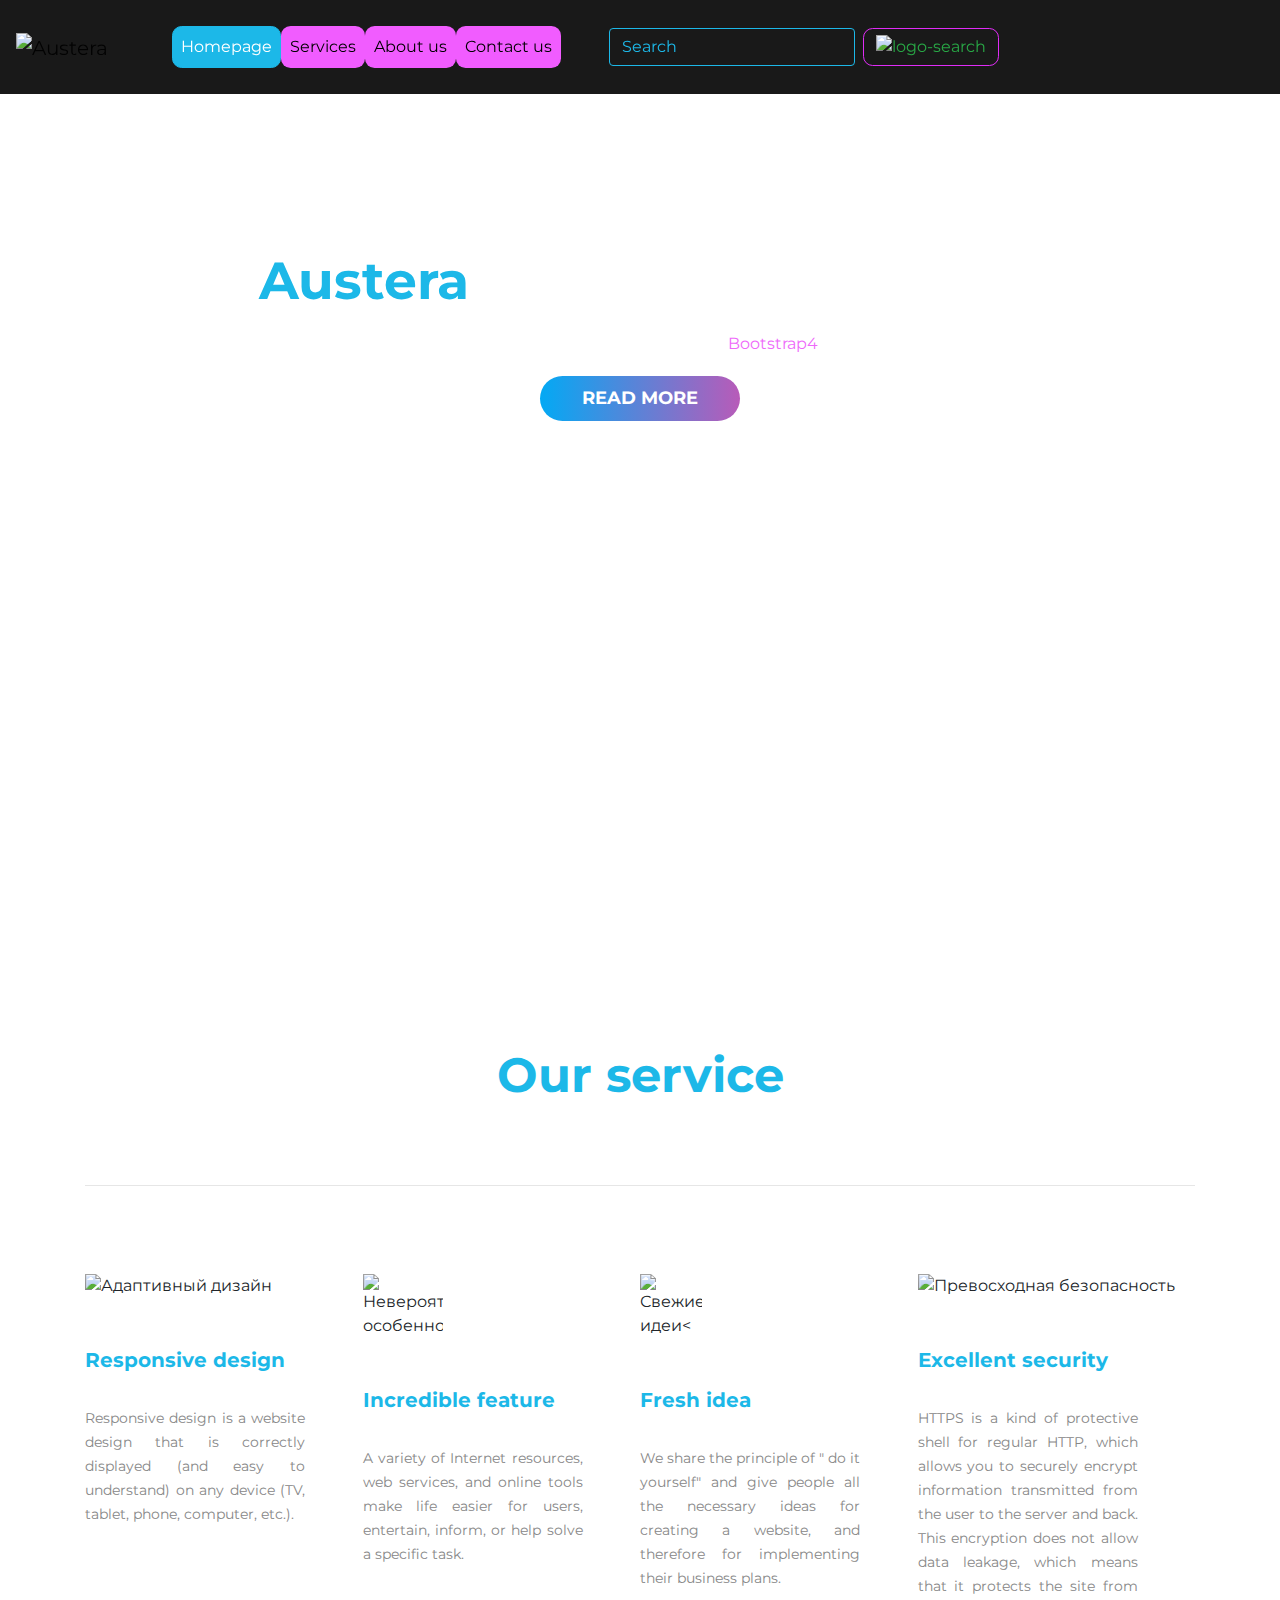
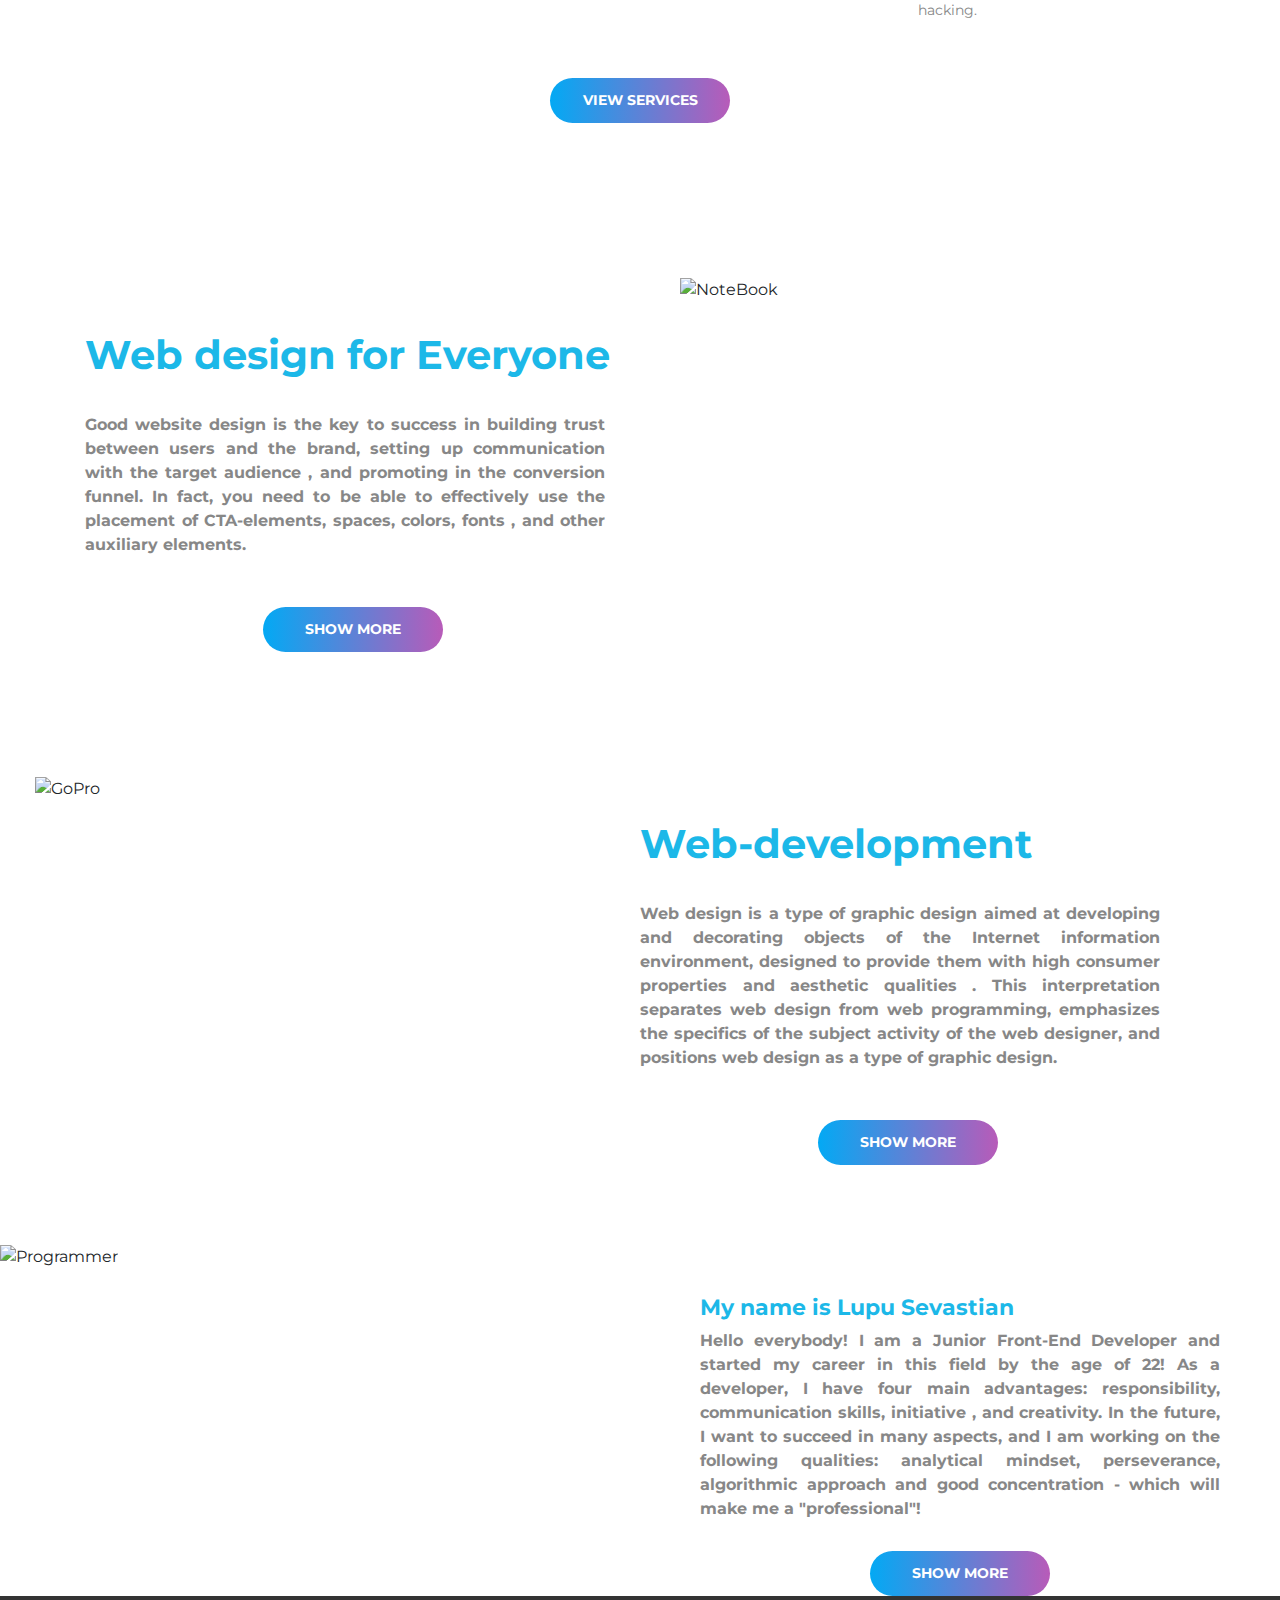
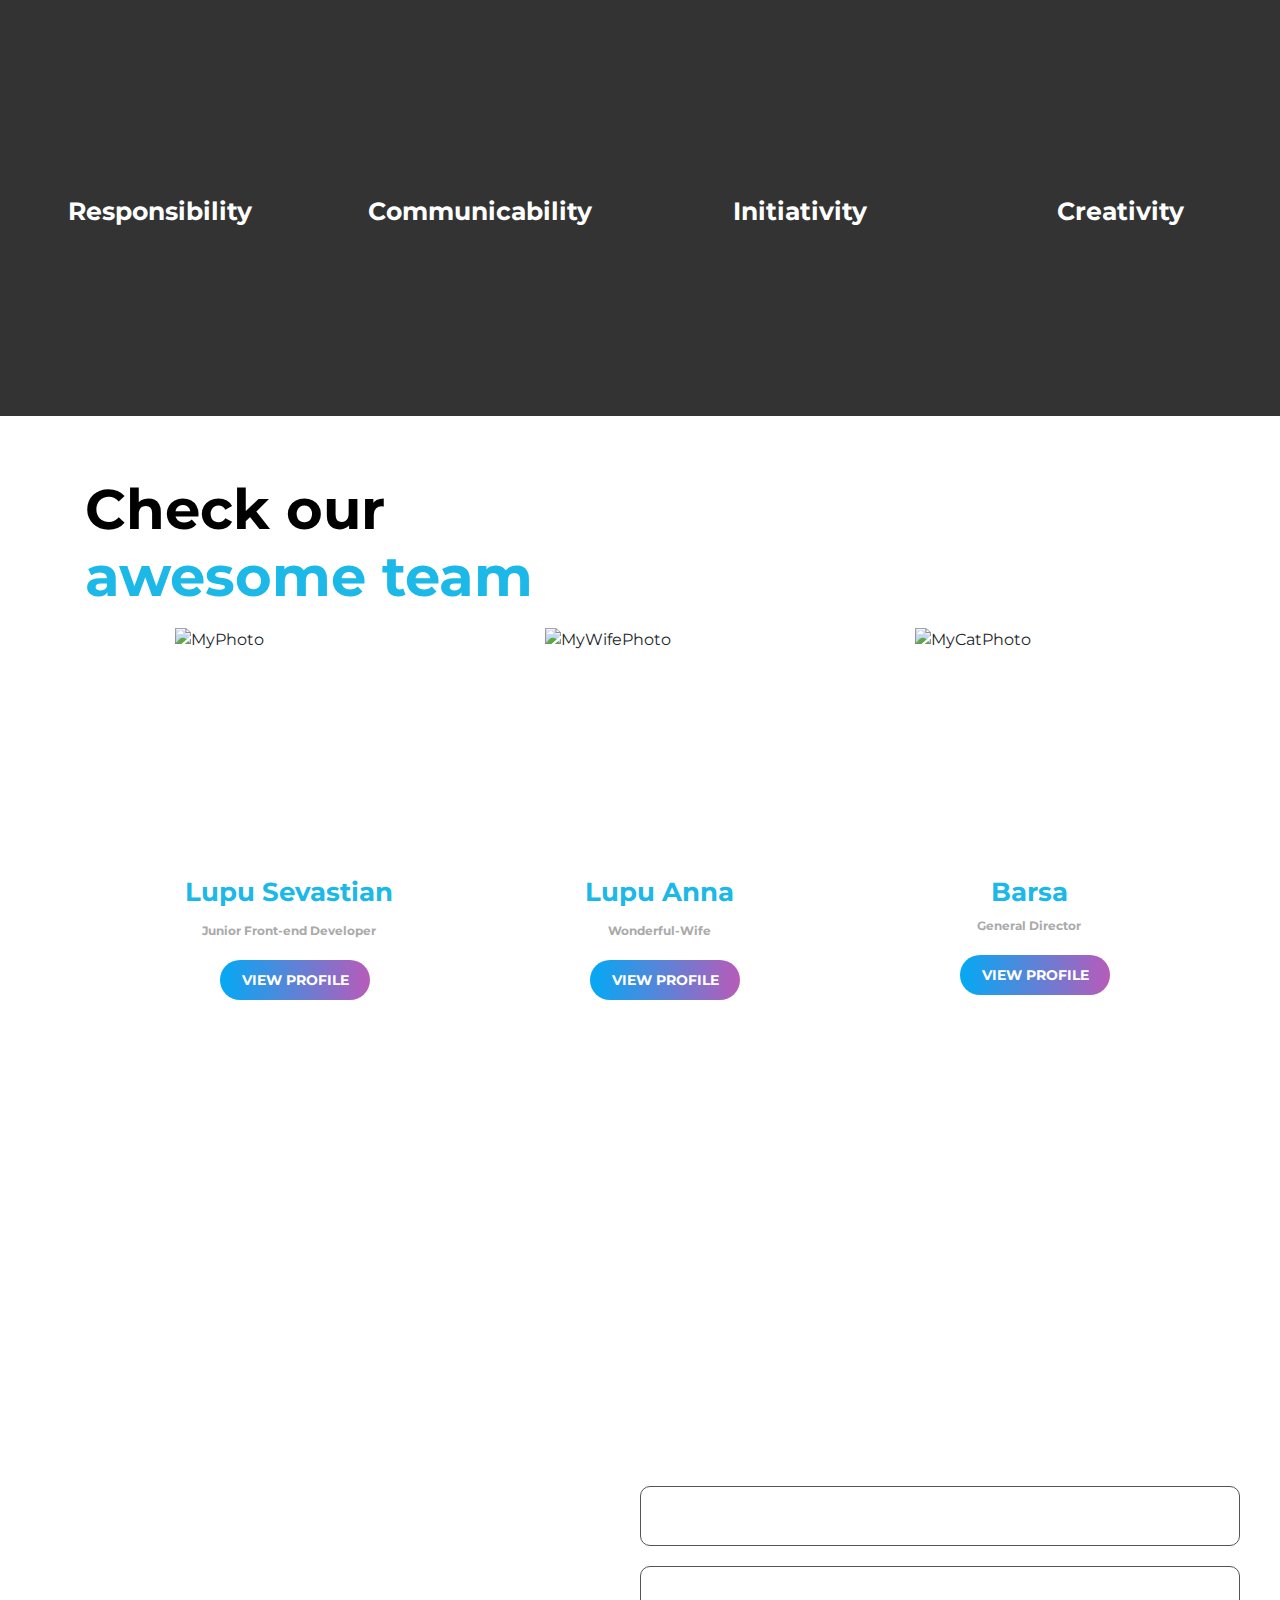
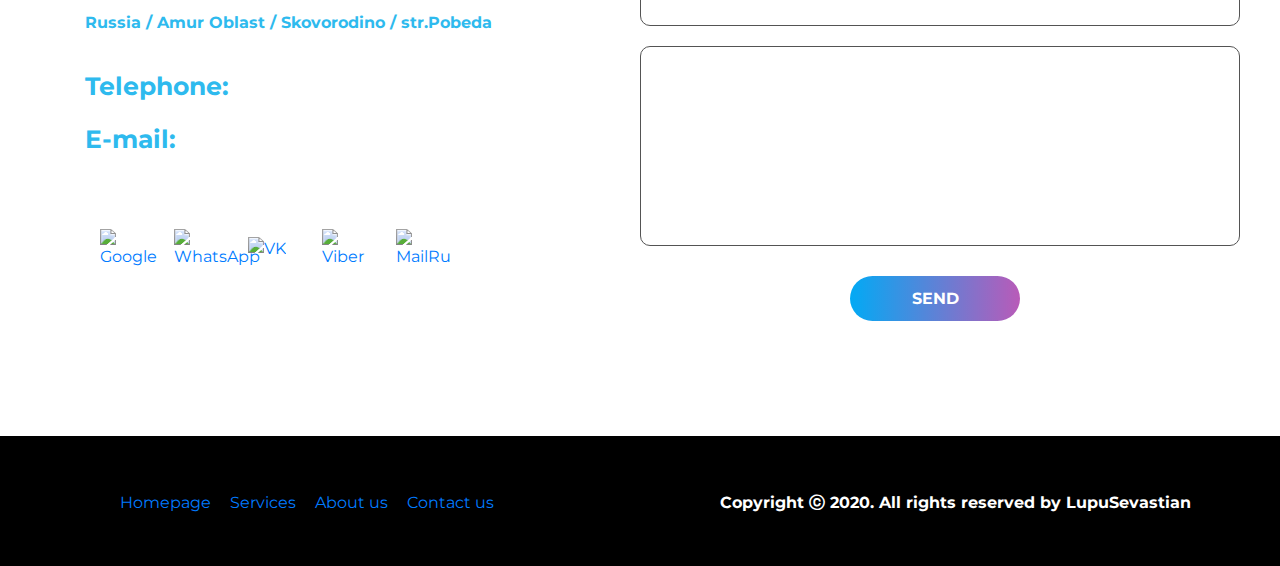
==== index.html @ 770214c8 "Fix a bag" ====
<!DOCTYPE html>
<html lang="en">

<head>
	<meta charset="utf-8">
	<meta name="viewport" content="width=device-width, initial-scale=1, shrink-to-fit=no">
	<meta http-equiv="x-ua-compatible" content="ie=edge">
	<link rel="stylesheet" href="https://maxcdn.bootstrapcdn.com/bootstrap/4.0.0/css/bootstrap.min.css" integrity="sha384-Gn5384xqQ1aoWXA+058RXPxPg6fy4IWvTNh0E263XmFcJlSAwiGgFAW/dAiS6JXm" crossorigin="anonymous">
	<link rel="stylesheet" type="text/css" href="CSS/style.css">
	<script src = "JS/austera.js"></script>
	<link href="https://fonts.googleapis.com/css?family=Montserrat&display=swap" rel="stylesheet">
	<title>austera.com</title>
</head>
								<!--******************************
								**************Header**************
								******************************-->
<body data-spy="scroll" data-target=".scroller">
	<div id="Home" class="container-fluid">
	<header class="header">
			<div class="row menu no-gutters">

				<nav class="navbar navbar-expand-lg navbar-light">
					<a class="navbar-brand" href="#">
						<img src="IMG/logo.png" alt="Austera" >
					</a>	
					<button class="navbar-toggler" type="button" data-toggle="collapse" data-target="#navbarSebi" aria-controls="navbarSebi" aria-expanded="false" aria-label="Toggle navigation">
						<span class="navbar-toggler-icon"></span>
					</button>
				
					<div class="collapse navbar-collapse" id="navbarSebi">
						<ul class="navbar-nav ml-lg-5 btn-group menu-1 scroller" role="group" aria-label="Basic example"">
								<li class="nav-item">
								<a class="nav-link btn btn-secondary active" href="#Home">Homepage</a>
								</li>
								<li class="nav-item">
								<a class="nav-link btn btn-secondary menu-a" href="#Service">Services</a>
								</li>
								<li class="nav-item">
								<a class="nav-link btn btn-secondary menu-a" href="#Me">About us</a>
								</li>
								<li class="nav-item">
								<a class="nav-link btn btn-secondary menu-a" href="#Contact">Contact us</a>	
								</li>
						</ul>
						<form class="form-inline my-2 my-lg-0 ml-lg-5">
						<input class="form-control mr-sm-2" type="search" placeholder="Search" aria-label="Search">
						<button class="btn btn-outline-success my-2 my-sm-0" type="submit"><img src="IMG/logo-search.png" alt="logo-search"></button>
						</form>
					</div>
				</nav>
			<!--<nav class="navbar navbar-expand-lg">
				<a class="navbar-brand" href="#">
				<img src="IMG/logo.png" alt="Austera" >
				</a>	
				<button class="navbar-toggler" type="button" data-toggle="collapse" data-target="#navbarTogglerDemo02" aria-controls="navbarTogglerDemo02" aria-expanded="false" aria-label="Toggle navigation">
				<span class="navbar-toggler-icon"></span>
				</button>

				<div class="d-flex justify-content-end" id="navbarNavAltMarkup">			  
					<div class="navbar-nav btn-group menu-1 scroller" role="group" aria-label="Basic example">
						<li class="nav-item">
						<a class="nav-link btn btn-secondary active" href="#Home">Homepage</a>
						</li>
						<li class="nav-item">
						<a class="nav-link btn btn-secondary menu-a" href="#Service">Services</a>
						</li>
						<li class="nav-item">
						<a class="nav-link btn btn-secondary menu-a" href="#Me">About us</a>
						</li>
						<li class="nav-item">
						<a class="nav-link btn btn-secondary menu-a" href="#Contact">Contact us</a>	
						</li>
					</div>			    
				

				<form class="form-inline my-2 my-lg-0">
					<input class="form-control mr-sm-2" type="search" placeholder="Search" aria-label="Search">
					<button class="btn btn-outline-success my-2 my-sm-0" type="submit"><img src="IMG/logo-search.png" alt="logo-search"></button>
				</form>
				</div>
			</nav> -->
			</div> 

		<div class="row menu2 no-gutters">
			<div class="col-lg-12 col-md-12">
				<h1><span>Austera</span> is my site template!</h1>
				<p>This is my first site created using <span>Bootstrap4</span></p> 
				<a href="https://getbootstrap.com/">Read more</a>
			</div>
		</div>
	</header>
	</div>
								<!--******************************
								**********Our service*************
								******************************-->
	<div id="Service"></div>
		<div class="container">
			<section class="our-service">
				<h2>Our service</h2>
				<div class=" row no-gutters menu3">

					<div class="col-lg-3 col-md-6 col-sm-6 col-xs-12">
						<img class="one-img" src="IMG/service-one.png" alt="Адаптивный дизайн">
						<h3>Responsive design</h3>
						<p>Responsive design is a website design that is correctly displayed (and easy to understand) on any device (TV, tablet, phone, computer, etc.).</p>
					</div>
					<div class="col-lg-3 col-md-6 col-sm-6 col-xs-12">
						<img class="two-img" src="IMG/service-three.png" alt="Невероятная особенность">
						<h3 class="two-h3">Incredible feature</h3>
						<p>A variety of Internet resources, web services, and online tools make life easier for users, entertain, inform, or help solve a specific task.</p>
					</div>
					<div class="col-lg-3 col-md-6 col-sm-6 col-xs-12">
						<img class="three-img" src="IMG/service-four.png" alt="Свежие идеи<">
						<h3 class="three-h3">Fresh idea</h3>
						<p>We share the principle of " do it yourself" and give people all the necessary ideas for creating a website, and therefore for implementing their business plans.</p>
					</div>
					<div class="col-lg-3 col-md-6 col-sm-6 col-xs-12">
						<img class="four-img" src="IMG/service-two.png" alt="Превосходная безопасность">
						<h3 class="four-h3">Excellent security</h3>
						<p>HTTPS is a kind of protective shell for regular HTTP, which allows you to securely encrypt information transmitted from the user to the server and back. This encryption does not allow data leakage, which means that it protects the site from hacking.</p>
					</div>
					<a class="buttone" href="https://www.front-end-developer.com/">View services</a>
				</div>
		<div class="p1">
			<div class=" row no-gutters menu4">
				<div class="col-lg-6 col-md-6 col-sm-12 col-xs-12">
					<h3>Web design for Everyone</h3>
					<p>Good website design is the key to success in building trust between users and the brand, setting up communication with the target audience , and promoting in the conversion funnel. In fact, you need to be able to effectively use the placement of CTA-elements, spaces, colors, fonts , and other auxiliary elements.</p>
					<a href="https://en.wikipedia.org/wiki/Web_design">Show more</a>
				</div>
				<div class="col-lg-6 col-md-6">
					<img src="IMG/note-book-2.png" alt="NoteBook">
				</div>
			</div>
			<div class="p2">
			<div class=" row no-gutters menu5">
				<div class="col-lg-6 col-md-6">
					<img class="go-pro" src="IMG/go-pro-2.png" alt="GoPro">
				</div>
				<div class="col-lg-6 col-md-6 col-sm-12 col-xs-12">
					<h3>Web-development</h3>
					<p>Web design is a type of graphic design aimed at developing and decorating objects of the Internet information environment, designed to provide them with high consumer properties and aesthetic qualities . This interpretation separates web design from web programming, emphasizes the specifics of the subject activity of the web designer, and positions web design as a type of graphic design.</p>
					<a href="https://www.bitdegree.org/tutorials/what-is-a-web-developer/">Show more</a>
				</div>
			</div>
		</div>
		</div>
			</section>
		</div>
								<!--******************************
								**********Lupu Sevastian**********
								******************************-->
	<section class="container-fluid me"><div id="Me"></div>
		<div class="row no-gutters program">
			<div class="col-lg-6 col-md-5 col-sm-12 col-xs-12">
				<img src="IMG/prog.jpg" alt="Programmer">
			</div>
			<div class="col-lg-6 col-md-7 col-sm-12 col-xs-12">
				<h3>My name is Lupu Sevastian</h3>
				<p>Hello everybody! I am a Junior Front-End Developer and started my career in this field by the age of 22! As a developer, I have four main advantages: responsibility, communication skills, initiative , and creativity. In the future, I want to succeed in many aspects, and I am working on the following qualities: analytical mindset, perseverance, algorithmic approach and good concentration - which will make me a "professional"!</p>
				<a href="https://www.coursera.org/user/9aa1f6f34311a5a75e94c3230940a8e8">Show more</a>
			</div>
		</div>
	</section>	
								<!--******************************
								******4 blocks with photos********
								******************************-->
	<section class="container-fluid">	
	<div class=" row no-gutters the-blocks">
		<div class="col-lg-3 col-md-6 one-block">
			<h4>Responsibility</h4>
		</div>
		<div class="col-lg-3 col-md-6  two-block">
			<h4>Communicability</h4>
		</div>
		<div class="col-lg-3 col-md-6  three-block">
			<h4>Initiativity</h4>
		</div>
		<div class="col-lg-3 col-md-6  four-block">
			<h4>Creativity</h4>
		</div>
	</div>	
	</section>
								<!--******************************
								**********Awesome team************
								******************************-->
	<section class="container my-team">
    <div class="row no-gutters">
		<h2 class="col-lg-12">Check our<span><br>awesome team</span></h2>
	</div>
	<div class="row no-gutters">
		<div class="col-lg-4 col-md-6 col-sm-6 teams">
			<img src="IMG/me.png" alt="MyPhoto">
			<div class="name">Lupu Sevastian</div>
			<span class="one-span">Junior Front-end Developer</span>
			<a class="one-a">View profile</a>
		</div>
		<div class="col-lg-4 col-md-6 col-sm-6 teams">
			<img src="IMG/my-wife.png" alt="MyWifePhoto" class="two-image">
			<div class="name2">Lupu Anna</div>			
			<span class="two-span">Wonderful-Wife</span>
			<a class="two-a">View profile</a>
		</div>
		<div class="col-lg-4 col-md-12 col-sm-12 teams">
			<img src="IMG/my-cat2.png" class="image3" alt="MyCatPhoto">
			<div class="name3">Barsa</div>
			<span class="three-span">General Director</span>
			<a class="three-a">View profile</a></div>
	</div>
	</section>
								<!--******************************
								************Contact us************
								******************************-->
	<section class="footer"><div id="Contact"></div>
		<div class="container">
		<div class="row no-gutters">
			<div class="col-lg-6 col-md-12 col-sm-12 col-xs-12">
				<div class="contact">Contact us</div>
<!--TRANSLATE--><h3>"神は光です"</h3><!--TRANSLATE-->
				<p class="street">Russia / Amur Oblast / Skovorodino / str.Pobeda</p>
				<p>Telephone: <span class="whites">+7 924 237 237 1</span></p>
				<p>E-mail: <span class="whites">sebi.26.03.97@mail.ru</span></p>
				<ul>

					<li><a href=""><img src="IMG/google.png" alt="Google" onclick="alert('My Gmail: sevastyan.fcb10@gmail.com'); return false;"></a></li>
					<li><a href=""><img src="IMG/whatsapp.png" alt="WhatsApp" onclick="alert('My WhatsApp: +79242372371'); return false;"></a></li>
					<li><a href=""><img src="IMG/vk.png" alt="VK" onclick="alert('My VKontakte: vk.com/id257265020'); return false;"></a></li>
					<li><a href=""><img src="IMG/viber.png" alt="Viber" onclick="alert('My Viber: +37360080914'); return false;"></a></li>
					<li><a href=""><img src="IMG/mail.png" alt="MailRu" onclick="alert('My MailRu: sebi.26.03.97@mail.ru'); return false;"></a></li>
					<!--JS 'alert' function after a click <img>-->

				</ul>
			</div>
			<div class="col-lg-6 col-md-12 col-sm-12 col-xs-12">
				<form action="/" method="POST">
					<input type="text" name="name" maxlength="20" placeholder="Your name" required>		
					<input type="email" name="email" maxlength="50" placeholder="Your e-mail" required pattern="[A-Z0-9._%+-]+@[A-Z0-9-]+.+.[A-Z]{2,4}/igm">

					<textarea  name="message" id="textarea" maxlength="300" 
					onclick='if(this.value=="Your message") this.value=""' 
					onblur='if(this.value=="") this.value="Your message"' rows="6" required>Your message</textarea>
					<!--JS 'onclick' function for <textarea>, text disappears after a click-->
					
					<button>Send</button>				

				</form>
			</div>
		</div>
		</div>
	</section>
	<footer class="container-fluid footer">
		<div class="row no-gutters">
			<div class="col-lg-6 col-md-6 d-none d-lg-block d-md-block">
				<ul>
					<li><a href="#Home">Homepage</a></li>
					<li><a href="#Service">Services</a></li>
					<li><a href="#Me">About us</a></li>
					<li><a href="#Contact">Contact us</a></li>
				</ul>
			</div>
			<div class="col-lg-6 col-md-6">
				<p>Copyright ⓒ 2020. All rights reserved by LupuSevastian</p>
			</div>
		</div>
	</footer>

<script>document.write('<script src="http://' + (location.host || '${1:localhost}').split(':')[0] + ':${2:35729}/livereload.js?snipver=1"></' + 'script>')</script>
<script src="https://code.jquery.com/jquery-3.2.1.slim.min.js" integrity="sha384-KJ3o2DKtIkvYIK3UENzmM7KCkRr/rE9/Qpg6aAZGJwFDMVNA/GpGFF93hXpG5KkN" crossorigin="anonymous"></script>
<script src="https://cdnjs.cloudflare.com/ajax/libs/popper.js/1.12.9/umd/popper.min.js" integrity="sha384-ApNbgh9B+Y1QKtv3Rn7W3mgPxhU9K/ScQsAP7hUibX39j7fakFPskvXusvfa0b4Q" crossorigin="anonymous"></script>
<script src="https://maxcdn.bootstrapcdn.com/bootstrap/4.0.0/js/bootstrap.min.js" integrity="sha384-JZR6Spejh4U02d8jOt6vLEHfe/JQGiRRSQQxSfFWpi1MquVdAyjUar5+76PVCmYl" crossorigin="anonymous"></script>
</body>

</html>
---- CSS/style.css ----
.container-fluid {
  padding-right: 0;
  padding-left: 0;
}

body {
  font-family: 'Montserrat', sans-serif;
  position: relative;
  margin: auto;
}

header {
  height: 967px;
  background-image: url(../IMG/image-bg.jpg);
  background-repeat: no-repeat;
  background-position: center center;
}

header div.menu {
  position: fixed;
  height: 94px;
  width: 100%;
  background: rgba(0, 0, 0, 0.9);
  z-index: 5;
}

.btn-secondary:not(:disabled):not(.disabled).active:focus, .btn-secondary:not(:disabled):not(.disabled):active:focus {
  -webkit-box-shadow: none;
          box-shadow: none;
}

.btn-secondary:not(:disabled):not(.disabled).active, .btn-secondary:not(:disabled):not(.disabled):active {
  color: #fff;
  background-color: #1cb8e8;
  border-color: #1cb8e8;
}

.btn.focus, .btn:focus {
  -webkit-box-shadow: none;
          box-shadow: none;
  outline: 0;
}

.btn-outline-success:not(:disabled):not(.disabled).active:focus, .btn-outline-success:not(:disabled):not(.disabled):active:focus,
.show > .btn-outline-success.dropdown-toggle:focus {
  -webkit-box-shadow: none;
          box-shadow: none;
}

.btn-outline-success:hover {
  color: transparent;
  background-color: transparent;
  border-color: transparent;
}

.navbar-light .navbar-nav .nav-link:focus, .navbar-light .navbar-nav .nav-link:hover {
  background-color: #F15CFF;
  outline: 0;
}

.navbar-light .navbar-nav .nav-link {
  color: #000000;
}

.btn {
  border-radius: .60rem;
}

.btn-secondary {
  background-color: #F15CFF;
  border-color: transparent;
}

header div.menu-1 a:hover {
  color: #fff;
  text-decoration: underline;
  background-color: #1cb8e8;
  border-color: #1cb8e8;
}

.form-inline .form-control {
  background-color: transparent;
}

input.form-control::-webkit-input-placeholder {
  color: #1cb8e8;
}

input.form-control:-ms-input-placeholder {
  color: #1cb8e8;
}

input.form-control::-ms-input-placeholder {
  color: #1cb8e8;
}

input.form-control::placeholder {
  color: #1cb8e8;
}

input.form-control {
  color: #fff;
}

.form-control {
  border: 1px solid #1cb8e8;
  -webkit-transition: 1s;
  transition: 1s;
}

.form-control:focus {
  color: #fff;
  border-color: transparent;
  -webkit-box-shadow: none;
          box-shadow: none;
  border: 1px solid #e02cf6;
}

header div.menu button {
  border: 1px solid #e02cf6;
  -webkit-transition: 1s;
  transition: 1s;
}

header div.menu button:hover {
  border: 1px solid #1cb8e8;
}

header div.menu2 h1 {
  font-size: 52px;
  font-weight: bold;
  margin-top: 250px;
  margin-bottom: 10px;
  text-align: center;
  color: #fff;
}

div.menu2 h1 span {
  color: #1cb8e8;
}

header div.menu2 p {
  font-size: 16px;
  margin-top: 20px;
  margin-bottom: 20px;
  text-align: center;
  color: #fff;
}

div.menu2 a {
  font-size: 18px;
  font-weight: bold;
  line-height: 45px;
  z-index: 1;
  display: block;
  -webkit-box-sizing: border-box;
          box-sizing: border-box;
  width: 200px;
  height: 45px;
  margin: 10px auto;
  text-align: center;
  text-decoration: none;
  text-transform: uppercase;
  color: #fff;
  border-radius: 24px;
  outline: none;
  background: -webkit-gradient(linear, left top, right top, from(#03a9f4), color-stop(#f441a5), color-stop(#ffeb3b), to(#03a9f4));
  background: linear-gradient(90deg, #03a9f4, #f441a5, #ffeb3b, #03a9f4);
  background-size: 400%;
}

div.menu2 a:hover {
  -webkit-animation: animate 8s linear infinite;
          animation: animate 8s linear infinite;
}

@-webkit-keyframes animate {
  0% {
    background-position: 0;
  }
  100% {
    background-position: 400%;
  }
}

@keyframes animate {
  0% {
    background-position: 0;
  }
  100% {
    background-position: 400%;
  }
}

div p span {
  color: #ee69fa !important;
}

/******************************
**********Our service**********
******************************/
section.our-service h2 {
  font-size: 48px;
  font-weight: bold;
  margin-top: 80px;
  padding-bottom: 80px;
  text-align: center;
  color: #1cb8e8;
  border-bottom: 1px solid #e6e6e6;
}

section div.menu3 {
  padding-top: 80px;
}

div.menu3 img {
  display: block;
  margin-bottom: 50px;
}

div.menu3 img.two-img {
  width: 80px;
}

div.menu3 img.three-img {
  width: 62px;
}

div.menu3 h3 {
  font-size: 20px;
  font-weight: bold;
  margin-bottom: 34px;
  color: #1cb8e8;
}

div.menu3 p {
  font-size: 14px;
  line-height: 24px;
  max-width: 220px;
  text-align: justify;
  color: #878787;
}

div.menu3 a.buttone {
  font-size: 14px;
  font-weight: bold;
  line-height: 45px;
  display: block;
  -webkit-box-sizing: border-box;
          box-sizing: border-box;
  width: 180px;
  height: 45px;
  margin: 40px auto;
  text-align: center;
  text-decoration: none;
  text-transform: uppercase;
  color: #fff;
  border-radius: 24px;
  outline: none;
  background: -webkit-gradient(linear, left top, right top, from(#03a9f4), color-stop(#f441a5), color-stop(#ffeb3b), to(#03a9f4));
  background: linear-gradient(90deg, #03a9f4, #f441a5, #ffeb3b, #03a9f4);
  background-size: 400%;
}

div.menu3 a.buttone:hover {
  -webkit-animation: animate 8s linear infinite;
          animation: animate 8s linear infinite;
}

div.p1 {
  background-image: url(../IMG/back-3.jpg);
  background-repeat: no-repeat;
  background-position: -185% -20%;
}

div.p2 {
  background-image: url(../IMG/back-4.jpg);
  background-repeat: no-repeat;
  background-position: 385% -10%;
}

div.menu4 h3,
div.menu5 h3 {
  font-size: 40px;
  font-weight: bold;
  margin-top: 168px;
  padding-bottom: 26px;
  color: #1cb8e8;
}

div.menu4 p,
div.menu5 p {
  font-size: 16px;
  font-weight: bold;
  line-height: 24px;
  max-width: 520px;
  text-align: justify;
  color: #878787;
}

div.menu4 a {
  font-size: 14px;
  font-weight: bold;
  line-height: 45px;
  display: block;
  -webkit-box-sizing: border-box;
          box-sizing: border-box;
  width: 180px;
  height: 45px;
  margin-top: 50px;
  margin-left: 32%;
  text-align: center;
  text-decoration: none;
  text-transform: uppercase;
  color: #fff;
  border-radius: 24px;
  outline: none;
  background: -webkit-gradient(linear, left top, right top, from(#03a9f4), color-stop(#f441a5), color-stop(#ffeb3b), to(#03a9f4));
  background: linear-gradient(90deg, #03a9f4, #f441a5, #ffeb3b, #03a9f4);
  background-size: 400%;
}

div.menu4 a:hover {
  -webkit-animation: animate 8s linear infinite;
          animation: animate 8s linear infinite;
}

div.menu4 img {
  margin-top: 115px;
  padding-left: 40px;
}

div.menu5 img {
  margin-top: 125px;
  margin-left: -50px;
}

div.menu5 a {
  font-size: 14px;
  font-weight: bold;
  line-height: 45px;
  display: block;
  -webkit-box-sizing: border-box;
          box-sizing: border-box;
  width: 180px;
  height: 45px;
  margin-top: 50px;
  margin-bottom: 80px;
  margin-left: 32%;
  text-align: center;
  text-decoration: none;
  text-transform: uppercase;
  color: #fff;
  border-radius: 24px;
  outline: none;
  background: -webkit-gradient(linear, left top, right top, from(#03a9f4), color-stop(#f441a5), color-stop(#ffeb3b), to(#03a9f4));
  background: linear-gradient(90deg, #03a9f4, #f441a5, #ffeb3b, #03a9f4);
  background-size: 400%;
}

div.menu5 a:hover {
  -webkit-animation: animate 8s linear infinite;
          animation: animate 8s linear infinite;
}

/******************************
********Lupu Sevastian********
******************************/
section div.program img {
  max-width: 100%;
  vertical-align: bottom;
}

div.program h3 {
  font-size: 22px;
  font-weight: bold;
  margin-top: 50px;
  margin-left: 60px;
  color: #1cb8e8;
}

div.program p {
  font-size: 16px;
  font-weight: bold;
  line-height: 24px;
  max-width: 520px;
  margin-left: 60px;
  text-align: justify;
  color: #878787;
}

div.program a {
  font-size: 14px;
  font-weight: bold;
  line-height: 45px;
  display: block;
  -webkit-box-sizing: border-box;
          box-sizing: border-box;
  width: 180px;
  height: 45px;
  margin-top: 30px;
  margin-left: 36%;
  text-align: center;
  text-decoration: none;
  text-transform: uppercase;
  color: #fff;
  border-radius: 24px;
  outline: none;
  background: -webkit-gradient(linear, left top, right top, from(#03a9f4), color-stop(#f441a5), color-stop(#ffeb3b), to(#03a9f4));
  background: linear-gradient(90deg, #03a9f4, #f441a5, #ffeb3b, #03a9f4);
  background-size: 400%;
}

div.program a:hover {
  -webkit-animation: animate 8s linear infinite;
          animation: animate 8s linear infinite;
}

/******************************
*****4 blocks with photos******
******************************/
div.one-block {
  max-height: 420px;
  background-image: url(../IMG/one-block.png);
  background-repeat: no-repeat;
  background-position: center center;
}

div.two-block {
  min-height: 420px;
  background-image: url(../IMG/two-block.png);
  background-repeat: no-repeat;
  background-position: center center;
}

div.three-block {
  min-height: 420px;
  background-image: url(../IMG/three-block.png);
  background-repeat: no-repeat;
  background-position: center center;
}

div.four-block {
  min-height: 420px;
  background-image: url(../IMG/four-block.png);
  background-repeat: no-repeat;
  background-position: center center;
}

div h4 {
  font-size: 25px;
  font-weight: bold;
  width: 100%;
  height: 100%;
  margin: 0;
  padding-top: 200px;
  text-align: center;
  color: #fff;
  background: rgba(0, 0, 0, 0.8);
}

div h4:hover {
  font-size: 25px;
  font-weight: bold;
  width: 100%;
  height: 100%;
  margin: 0;
  padding-top: 200px;
  text-align: center;
  color: #fff;
  background: rgba(0, 0, 0, 0.3);
}

/******************************
*********Awesome team**********
******************************/
section.my-team {
  height: 900px;
  background-image: url(../IMG/back-6.jpg);
  background-repeat: no-repeat;
  background-position: 0 100%;
  background-size: 105%;
}

section.my-team h2 {
  font-size: 56px;
  font-weight: bold;
  margin-top: 60px;
  color: #000;
}

section.my-team h2 span {
  color: #1cb8e8;
}

section.my-team div.teams img {
  display: block;
  width: 235px;
  height: 235px;
  margin-top: 10px;
  margin-left: 90px;
}

section.my-team div.name {
  font-size: 26px;
  font-weight: bold;
  margin-top: 10px;
  margin-left: 9vw;
  text-align: center;
  color: #1cb8e8;
}

section.my-team div.name2 {
  font-size: 26px;
  font-weight: bold;
  margin-top: 10px;
  margin-left: 10vw;
  text-align: center;
  color: #1cb8e8;
}

section.my-team div.name3 {
  font-size: 26px;
  font-weight: bold;
  margin-top: 10px;
  margin-left: 10vw;
  text-align: center;
  color: #1cb8e8;
}

section.my-team div.teams span.one-span {
  font-size: 12px;
  font-weight: bold;
  display: block;
  margin-top: 10px;
  margin-left: 10vw;
  text-align: center;
  color: #aaa;
}

section.my-team div.teams span.two-span {
  font-size: 12px;
  font-weight: bold;
  display: block;
  margin-top: 10px;
  margin-left: 10vw;
  text-align: center;
  color: #aaa;
}

section.my-team div.teams span.three-span {
  font-size: 12px;
  font-weight: bold;
  display: block;
  margin-top: 5px;
  margin-left: 10vw;
  text-align: center;
  color: #aaa;
}

section.my-team div.teams a {
  font-size: 14px;
  font-weight: bold;
  line-height: 40px;
  display: block;
  -webkit-box-sizing: border-box;
          box-sizing: border-box;
  width: 150px;
  height: 40px;
  margin-top: 20px;
  margin-left: 135px;
  text-align: center;
  text-decoration: none;
  text-transform: uppercase;
  color: #fff;
  border-radius: 24px;
  outline: none;
  background: -webkit-gradient(linear, left top, right top, from(#03a9f4), color-stop(#f441a5), color-stop(#ffeb3b), to(#03a9f4));
  background: linear-gradient(90deg, #03a9f4, #f441a5, #ffeb3b, #03a9f4);
  background-size: 400%;
}

section.my-team div.teams a:hover {
  color: #fff;
  -webkit-animation: animate 8s linear infinite;
          animation: animate 8s linear infinite;
}

/******************************
******Contact us********
******************************/
section.footer {
  height: 720px;
  background-image: url(../IMG/footer.png);
  background-repeat: no-repeat;
  background-position: center center;
}

section.footer div.contact {
  font-size: 50px;
  font-weight: bold;
  margin-top: 150px;
  color: #fff;
}

section.footer h3 {
  display: none;
}

section.footer p.street {
  font-size: 16px;
  margin-top: 70px;
  margin-bottom: 33px;
  color: #2ebaee;
}

section.footer p {
  font-size: 25px;
  font-weight: bold;
  color: #2ebaee;
}

section.footer p span.whites {
  color: #fff !important;
}

section.footer ul {
  margin-top: 70px;
  margin-left: 15px;
  padding: 0;
  list-style: none;
}

section.footer ul li {
  display: inline-block;
  width: 55px;
  height: 55px;
  margin-right: 15px;
}

section.footer input[type='text'],
section.footer input[type='email'] {
  font-size: 17px;
  display: block;
  width: 600px;
  height: 60px;
  margin-bottom: 20px;
  padding: 25px;
  color: #fff !important;
  border: 1px solid #545454;
  border-radius: 10px;
  outline: none;
  background: none;
}

/*color and visibility of text in the input tag*/
input::-webkit-input-placeholder {
  opacity: 1;
  color: #fff;
}

input::-moz-placeholder {
  opacity: 1;
  color: #fff;
}

input:-moz-placeholder {
  opacity: 1;
  color: #fff;
}

input:-ms-input-placeholder {
  opacity: 1;
  color: #fff;
}

/*visibility of text in placeholder after clicking on it*/
input:focus::-webkit-input-placeholder {
  opacity: 0;
}

input:focus::-moz-placeholder {
  opacity: 0;
}

input:focus:-moz-placeholder {
  opacity: 0;
}

input:focus:-ms-input-placeholder {
  opacity: 0;
}

section.footer input[type='text'] {
  margin-top: 170px;
}

section.footer textarea {
  font-size: 17px;
  display: block;
  width: 600px;
  height: 200px;
  padding: 25px;
  resize: none;
  color: #fff !important;
  border: 1px solid #545454;
  border-radius: 10px;
  outline: none;
  background: none;
}

section.footer button {
  font-size: 16px;
  font-weight: bold;
  line-height: 35px;
  display: block;
  -webkit-box-sizing: border-box;
          box-sizing: border-box;
  width: 170px;
  height: 45px;
  margin-top: 30px;
  margin-left: 210px;
  text-align: center;
  text-decoration: none;
  text-transform: uppercase;
  color: #fff;
  border: 1px solid transparent;
  border-radius: 24px;
  outline: none;
  background: -webkit-gradient(linear, left top, right top, from(#03a9f4), color-stop(#f441a5), color-stop(#ffeb3b), to(#03a9f4));
  background: linear-gradient(90deg, #03a9f4, #f441a5, #ffeb3b, #03a9f4);
  background-size: 400%;
}

section.footer button:hover {
  -webkit-animation: animate 8s linear infinite;
          animation: animate 8s linear infinite;
}

/******************************
************footer*************
******************************/
footer {
  height: 130px;
  background-color: #000;
}

footer ul {
  margin-top: 55px;
  margin-left: 80px;
  list-style-type: none;
}

footer ul li {
  font-size: 16px;
  display: inline-block;
  padding-right: 15px;
  color: #fff;
}

footer div p {
  font-size: 16px;
  font-weight: bold;
  margin-top: 55px;
  margin-left: 80px;
  color: #fff;
}

/******************************
*******Adaptive Media VP******
******************************/
/*(phones less than 320px)*/
@media (max-width: 319.98px) {
  body {
    overflow-x: hidden;
  }
  header div.menu {
    background: transparent;
  }
  header div.menu a img {
    max-width: 35vw;
    padding-top: 30px;
    padding-left: 5%;
  }
  header {
    height: 400px;
    text-align: left;
  }
  header div.menu2 h1 {
    font-size: .5em;
    margin-top: 30px;
  }
  header div.menu2 p {
    font-size: .5em;
  }
  div.menu2 a {
    font-size: .6em;
    width: 90px;
  }
  section.our-service h2 {
    font-size: 8vw;
    margin-top: 40px;
    padding-bottom: 40px;
  }
  section div.menu3 {
    padding-top: 40px;
    padding-left: 5px;
  }
  div.menu3 img {
    width: 30%;
    margin: 0 auto;
  }
  div.menu3 img.two-img {
    width: 40%;
  }
  div.menu3 img.three-img {
    width: 40%;
  }
  div.menu3 h3 {
    font-size: 7.5vw;
    margin-bottom: 30px;
    text-align: center;
  }
  div.menu3 p {
    max-width: 65vw;
    margin: 0 auto;
    padding-bottom: 40px;
  }
  div.menu4 h3,
  div.menu5 h3 {
    font-size: 6vw;
    margin-top: 80px;
    padding-bottom: 20px;
    text-align: center;
  }
  div.menu4 p,
  div.menu5 p {
    max-width: 70vw;
    margin: 0 auto;
    padding-bottom: 20px;
  }
  div.menu4 img {
    display: none;
  }
  div.menu5 img {
    display: none;
  }
  div.back-two {
    background-image: none;
  }
  section div.program img {
    max-width: 100%;
    padding-top: 50px;
  }
  div.menu3 a.buttone {
    font-size: .6em;
    width: 105px;
    margin: 0 auto;
  }
  div.menu4 a {
    font-size: .7em;
    width: 105px;
    margin: 0 auto;
  }
  div.menu5 a {
    font-size: .7em;
    width: 105px;
    margin: 0 auto;
  }
  div.program h3 {
    font-size: 1.2em;
    margin-top: 35px;
    margin-left: 5%;
  }
  div.program p {
    font-size: .9em;
    max-width: 86vw;
    margin-left: 5%;
  }
  div.program a {
    font-size: .7em;
    width: 105px;
    margin: 0 auto;
  }
  div.the-blocks {
    display: none;
  }
  section.my-team {
    height: 175vh;
    background-image: none;
  }
  section.my-team h2 {
    font-size: 8vw;
  }
  section.my-team div.teams img {
    width: 65vw;
    height: auto;
    margin: 10px auto;
  }
  section.my-team div.name {
    font-size: 10vw;
    margin: 2px auto;
  }
  section.my-team div.teams span.one-span {
    font-size: 5vw;
    margin: 1px auto;
    text-align: center;
  }
  section.my-team div.teams a {
    font-size: .7em;
    width: 115px;
    margin: 10px auto;
  }
  section.my-team div.name2 {
    font-size: 10vw;
    margin: 2px auto;
  }
  section.my-team div.teams span.two-span {
    width: 115px;
    margin: 10px auto;
  }
  section.my-team div.name3 {
    font-size: 10vw;
    margin: 2px auto;
  }
  section.my-team div.teams span.three-span {
    width: 115px;
    margin: 10px auto;
  }
  section.footer {
    height: 100%;
  }
  footer {
    height: 0;
  }
  section.footer div.contact {
    font-size: 9vw;
    margin-top: 50px;
    margin-left: 15%;
  }
  section.footer p.street {
    font-size: 7vw;
    margin-top: 40px;
    margin-bottom: 33px;
    margin-left: 15%;
  }
  section.footer p {
    font-size: 6vw;
    margin-left: 15%;
  }
  section.footer ul {
    margin-top: 40px;
    margin-left: 25%;
  }
  section.footer input[type='text'],
  section.footer input[type='email'] {
    width: 65%;
    height: 10%;
    margin-left: 17%;
    padding: 5%;
    border: 1px solid #1cb8e8;
  }
  section.footer input[type='text'] {
    margin-top: 30px;
  }
  section.footer textarea {
    width: 65%;
    height: 40%;
    margin-left: 17%;
    padding: 5% 10% 20% 5%;
    border: 1px solid #1cb8e8;
  }
  section.footer button {
    width: 110px;
    margin: 25px auto;
  }
  footer div p {
    display: none;
  }
}

/*Very small devices (portrait phones, less than 576px)*/
@media (min-width: 319.98px) and (max-width: 575.98px) {
  header div.menu {
    background: transparent;
  }
  header div.menu a img {
    max-width: 35vw;
    padding-top: 30px;
    padding-left: 5%;
  }
  header div.menu input {
    display: none;
  }
  header {
    width: 100%;
    height: 400px;
    text-align: left;
  }
  header div.menu2 h1 {
    font-size: 1em;
    margin-top: 30px;
  }
  header div.menu2 p {
    font-size: .8em;
  }
  div.menu2 a {
    font-size: .8em;
    width: 115px;
  }
  section.our-service h2 {
    font-size: 8vw;
    margin-top: 40px;
    padding-bottom: 40px;
  }
  div.menu3 img {
    margin: 0 auto;
  }
  div.menu3 h3 {
    font-size: 5.5vw;
    margin-bottom: 30px;
    text-align: center;
  }
  div.menu3 p {
    max-width: 100%;
    padding-bottom: 40px;
  }
  div.menu4 h3,
  div.menu5 h3 {
    font-size: 8vw;
    margin-top: 80px;
    padding-top: 40px;
    padding-bottom: 20px;
    text-align: center;
    border-top: 1px solid #e6e6e6;
  }
  div.menu4 p,
  div.menu5 p {
    max-width: 100%;
  }
  div.menu4 img {
    display: none;
  }
  div.menu5 img {
    display: none;
  }
  div.back-two {
    background-image: none;
  }
  section div.program img {
    max-width: 100%;
  }
  div.menu3 a.buttone {
    width: 135px;
    margin: 10px auto;
  }
  div.menu3 a.buttone:hover {
    width: 135px;
    margin: 10px auto;
  }
  div.menu4 a {
    width: 130px;
    margin: 10px auto;
  }
  div.menu4 a:hover {
    width: 130px;
    margin: 10px auto;
  }
  div.menu5 a {
    width: 130px;
    margin: 20px auto 70px auto;
  }
  div.menu5 a:hover {
    width: 130px;
    margin: 20px auto 70px auto;
  }
  div.program h3 {
    font-size: 1.2em;
    margin: 25px auto;
    text-align: center;
  }
  div.program p {
    font-size: .9em;
    max-width: 90%;
    margin: 0 auto;
  }
  div.program a {
    width: 125px;
    margin: 20px auto 30px auto;
  }
  div.program a:hover {
    width: 125px;
    margin: 20px auto 30px auto;
  }
  div.the-blocks {
    display: none;
  }
  section.my-team {
    height: 100%;
    background-image: none;
  }
  section.my-team h2 {
    font-size: 2.5em;
    margin-top: 40px;
    margin-bottom: 15px;
    padding-top: 30px;
    border-top: 1px solid #e6e6e6;
  }
  section.my-team div.teams img {
    width: 175px;
    height: 175px;
    margin: 10px auto;
  }
  section.my-team div.name {
    margin-top: -10px;
    margin-left: 0vw;
  }
  section.my-team div.teams span.one-span {
    margin-top: 5px;
    margin-bottom: 15px;
    margin-left: 0vw;
  }
  section.my-team div.teams a.one-a {
    width: 130px;
    margin: 10px auto;
  }
  section.my-team div.name2 {
    margin-top: -10px;
    margin-left: 0vw;
  }
  section.my-team div.teams span.two-span {
    margin-top: 5px;
    margin-bottom: 15px;
    margin-left: 0vw;
  }
  section.my-team div.teams a.two-a {
    width: 130px;
    margin: 10px auto;
  }
  section.my-team div.name3 {
    margin-top: -10px;
    margin-left: 0vw;
  }
  section.my-team div.teams span.three-span {
    margin-top: 5px;
    margin-bottom: 15px;
    margin-left: 0vw;
  }
  section.my-team div.teams a.three-a {
    width: 130px;
    margin: 10px auto;
  }
  section.footer {
    height: 100%;
  }
  section.footer div.contact {
    font-size: 2em;
    margin-top: 50px;
    margin-left: 15%;
  }
  section.footer p.street {
    font-size: 1em;
    margin-top: 40px;
    margin-bottom: 33px;
    margin-left: 15%;
  }
  section.footer p {
    font-size: 1.2em;
    margin-left: 15%;
  }
  section.footer ul {
    margin-top: 40px;
    margin-left: 15%;
  }
  section.footer input[type='text'],
  section.footer input[type='email'] {
    width: 65%;
    height: 10%;
    margin-left: 17%;
    padding: 5%;
    border: 1px solid #1cb8e8;
  }
  section.footer input[type='text'] {
    margin-top: 30px;
  }
  section.footer textarea {
    width: 65%;
    height: 40%;
    margin-left: 17%;
    padding: 5% 10% 20% 5%;
    border: 1px solid #1cb8e8;
  }
  section.footer button {
    width: 135px;
    margin: 25px auto;
  }
  footer div p {
    font-size: 1.1em;
    position: absolute;
    margin-left: 2%;
  }
}

/*Small devices (landscape phones, 576px and higher)*/
@media (min-width: 576px) and (max-width: 767.98px) {
  header {
    height: 450px;
    background-position: right;
  }
  header div.menu a img {
    padding-left: 11%;
  }
  header div.menu2 h1 {
    font-size: 1.4em;
    margin-top: 40px;
  }
  header div.menu2 p {
    font-size: .7em;
  }
  div.menu2 a {
    font-size: .9em;
    width: 140px;
  }
  section.our-service h2 {
    font-size: 2em;
    margin-top: 40px;
    padding-bottom: 40px;
  }
  div.menu3 img {
    width: 60px;
    margin-bottom: 25px;
  }
  div.menu3 img.one-img {
    width: 80px;
  }
  div.menu3 img.three-img {
    margin-top: 30px;
  }
  div.menu3 img.four-img {
    width: 47px;
    margin-top: 30px;
  }
  section div.menu3 {
    padding-top: 40px;
    padding-left: 25px;
  }
  div.menu3 h3 {
    font-size: 1em;
    margin-bottom: 25px;
  }
  div.menu3 a.buttone {
    font-size: .9em;
    width: 175px;
    margin-top: 40px;
    margin-left: 30%;
  }
  div.menu4 img {
    display: none;
  }
  div.menu5 img {
    display: none;
  }
  div.menu4 h3,
  div.menu5 h3 {
    font-size: 2em;
    margin-top: 100px;
    padding-bottom: 0;
  }
  div.menu4 p,
  div.menu5 p {
    font-size: 1.2em;
    font-weight: bold;
  }
  div.menu4 a {
    font-size: .9em;
    width: 170px;
    margin-left: 33%;
  }
  div.menu5 a {
    font-size: .9em;
    width: 170px;
    margin-left: 33%;
  }
  section div.program img {
    max-width: 100%;
  }
  div.program h3 {
    font-size: 1.4em;
    margin-top: 35px;
    margin-left: 5%;
  }
  div.program p {
    font-size: .9em;
    max-width: 87vw;
    margin-left: 5%;
  }
  div.program a {
    font-size: .9em;
    width: 170px;
    margin-left: 37%;
  }
  div.the-blocks {
    display: none;
  }
  section.my-team {
    background-image: none;
  }
  section.my-team h2 {
    font-size: 2.5em;
    margin-top: 40px;
    margin-bottom: 0;
    padding-top: 30px;
    border-top: 1px solid #e6e6e6;
  }
  section.my-team div.teams img {
    width: 175px;
    height: 175px;
    margin-top: 20px;
    margin-left: 40px;
  }
  section.my-team div.name {
    margin-left: -10px;
  }
  section.my-team div.teams span.one-span {
    margin-left: -10px;
  }
  section.my-team div.teams a.one-a {
    width: 135px;
    margin-top: 15px;
    margin-left: 60px;
  }
  section.my-team div.name2 {
    margin-left: 0;
  }
  section.my-team div.teams span.two-span {
    margin-left: 0;
  }
  section.my-team div.teams a.two-a {
    width: 135px;
    margin-top: 15px;
    margin-left: 60px;
  }
  section.my-team div.teams img.image3 {
    margin-left: 170px;
  }
  section.my-team div.name3 {
    margin-left: 5px;
  }
  section.my-team div.teams span.three-span {
    margin-left: 5px;
  }
  section.my-team div.teams a.three-a {
    width: 135px;
    margin-top: 15px;
    margin-left: 190px;
  }
  section.footer {
    height: 100%;
  }
  section.footer div.contact {
    font-size: 3em;
    margin-top: 50px;
    margin-left: 20%;
  }
  section.footer p.street {
    font-size: 1.2em;
    margin-top: 40px;
    margin-bottom: 33px;
    margin-left: 20%;
  }
  section.footer p {
    font-size: 2em;
    margin-left: 20%;
  }
  section.footer ul {
    margin-top: 40px;
    margin-left: 19%;
  }
  section.footer input[type='text'],
  section.footer input[type='email'] {
    width: 60%;
    height: 10%;
    margin-left: 21%;
    padding: 3%;
    border: 1px solid #1cb8e8;
  }
  section.footer input[type='text'] {
    margin-top: 30px;
  }
  section.footer textarea {
    width: 60%;
    height: 40%;
    margin-left: 21%;
    padding: 5% 10% 20% 5%;
    border: 1px solid #1cb8e8;
  }
  section.footer button {
    width: 135px;
    margin-bottom: 20px;
    margin-left: 38%;
  }
  footer div p {
    font-size: 1.6em;
    position: absolute;
    margin-left: 2%;
  }
}

/*Medium-sized devices (tablets, 768px and higher)*/
@media (min-width: 768px) and (max-width: 991.98px) {
  header {
    height: 550px;
    background-position: center right;
  }
  header div.menu a img {
    padding-left: 10%;
  }
  ul li a {
    font-size: 1.5vw;
  }
  header div.menu input:focus {
    width: 130px;
  }
  header div.menu2 h1 {
    font-size: 1.7em;
    margin-top: 100px;
  }
  div.menu2 a {
    font-size: .9em;
    width: 155px;
  }
  section.our-service h2 {
    font-size: 2.4em;
    margin-top: 50px;
    padding-bottom: 50px;
  }
  div.menu3 img {
    margin-bottom: 20px;
  }
  div.menu3 img.one-img {
    width: 65px;
  }
  div.menu3 img.two-img {
    width: 62px;
  }
  div.menu3 img.four-img {
    width: 44px;
  }
  div.menu3 h3 {
    font-size: 1.17em;
    width: 60%;
    margin-bottom: 30px;
  }
  div.menu3 p {
    font-size: 1em;
    width: 80%;
    padding-bottom: 30px;
  }
  section div.menu3 {
    padding-top: 70px;
    padding-left: 100px;
  }
  div.menu3 a.buttone {
    font-size: .9em;
    width: 175px;
    margin: 15px 145px;
  }
  div.menu4 h3,
  div.menu5 h3 {
    font-size: 1.7em;
    margin-top: 25px;
    padding-bottom: 5px;
  }
  div.menu4 p,
  div.menu5 p {
    font-size: 1em;
    font-weight: bold;
    max-width: 100%;
  }
  div.menu4 a {
    margin-left: 75px;
    color: #fff;
  }
  div.menu4 img {
    width: 100%;
    margin-top: 50px;
  }
  div.menu5 img {
    width: 100%;
    margin-top: 100px;
    margin-left: 0;
  }
  div.menu5 a {
    margin-left: 80px;
  }
  div.menu5 a:hover {
    margin-left: 80px;
  }
  section div.program img {
    width: 49vw;
    height: 100%;
  }
  div.program h3 {
    font-size: 1em;
    margin-top: 20px;
    margin-left: 100px;
  }
  div.program p {
    font-size: .8em;
    width: 70%;
    margin-left: 100px;
  }
  div.program a {
    width: 150px;
    margin-bottom: 20px;
    margin-left: 200px;
  }
  section.my-team {
    background-position: 35% 145%;
    background-size: 130%;
  }
  section.my-team h2 {
    font-size: 2.5em;
    margin-top: 60px;
    margin-bottom: 0;
  }
  section.my-team div.teams img {
    width: 185px;
    height: 180px;
    margin-left: 80px;
  }
  section.my-team div.name {
    margin-left: 0;
  }
  section.my-team div.teams span.one-span {
    margin-left: 0;
  }
  section.my-team div.teams a.one-a {
    margin-top: 15px;
    margin-left: 100px;
  }
  section.my-team div.name2 {
    margin-left: 0;
  }
  section.my-team div.teams span.two-span {
    margin-left: 0;
  }
  section.my-team div.teams a.two-a {
    margin-top: 15px;
    margin-left: 100px;
  }
  section.my-team div.teams img.image3 {
    margin-left: 255px;
  }
  section.my-team div.name3 {
    margin-left: 10px;
  }
  section.my-team div.teams span.three-span {
    margin-left: 10px;
  }
  section.my-team div.teams a.three-a {
    margin-top: 15px;
    margin-left: 275px;
  }
  section.footer {
    height: 100%;
  }
  section.footer div.contact {
    font-size: 3em;
    margin-top: 50px;
    margin-left: 20%;
  }
  section.footer p.street {
    font-size: 1.2em;
    margin-top: 40px;
    margin-bottom: 33px;
    margin-left: 20%;
  }
  section.footer p {
    font-size: 2em;
    margin-left: 20%;
  }
  section.footer ul {
    margin-top: 40px;
    margin-left: 20%;
  }
  section.footer input[type='text'],
  section.footer input[type='email'] {
    width: 60%;
    height: 10%;
    margin-left: 10%;
    margin-left: 20%;
    padding: 3%;
    border: 1px solid #1cb8e8;
  }
  section.footer input[type='text'] {
    margin-top: 10px;
  }
  section.footer textarea {
    width: 60%;
    height: 40%;
    margin-left: 20%;
    padding: 5% 10% 20% 5%;
    border: 1px solid #1cb8e8;
  }
  section.footer button {
    margin-left: 260px;
    margin-bottom: 20px;
  }
  footer ul {
    margin-top: 55px;
    margin-left: 2%;
  }
  footer ul li a {
    font-size: .8em;
  }
  footer div p {
    font-size: 1.1em;
    margin-left: 2%;
  }
}

/*Large devices (desktops, 992px and higher)*/
@media (min-width: 992px) and (max-width: 1199.98px) {
  div.menu2 a {
    margin-top: 30px;
  }
  div.menu2 a:hover {
    margin-top: 30px;
  }
  header {
    height: 750px;
  }

  header div.menu2 h1 {
    margin-top: 180px;
  }
  div.menu3 h3 {
    font-size: 1.17em;
  }
  div.p1 {
    position: relative;
    background-position: -100% 0;
    background-size: 90%;
  }
  div.p2 {
    position: relative;
    background-position: 380% 90%;
    background-size: 90%;
  }
  div.menu3 p {
    font-size: 1em;
    width: 100%;
  }
  div.menu4 h3 {
    font-size: 2.3em;
    padding-bottom: 0;
  }
  div.menu5 h3 {
    font-size: 2.3em;
    padding-bottom: 0;
  }
  section div.program img {
    width: 49.2vw;
    height: 52.7vh;
    vertical-align: bottom;
  }
  div.program h3 {
    margin-top: 5%;
  }
  div.program p {
    font-size: 1.3vw;
    max-width: 400px;
  }
  div.program a {
    margin-left: 165px;
  }
  div.program a:hover {
    margin-left: 165px;
  }
  div.menu4 img {
    width: 90%;
    margin-top: 10em;
  }
  div.menu5 img {
    width: 105%;
    margin-top: 10em;
  }
  section.my-team {
    background-position: 40% 135%;
    background-size: 113%;
  }
  div.teams {
    margin-left: -20px;
  }
  div h4 {
    font-size: 1.2em;
  }
  div h4:hover {
    font-size: 1.2em;
  }
  section.footer input[type='text'] {
    margin-top: 170px;
  }
  section.footer input[type='text'],
  section.footer input[type='email'] {
    width: 80%;
    margin-left: 10%;
  }
  section.footer textarea {
    width: 80%;
    margin-left: 10%;
  }
  section.footer button {
    margin-left: 140px;
  }
  section.footer button:hover {
    margin-left: 140px;
  }
  footer ul {
    margin-left: 10%;
  }
  footer ul li a {
    font-size: 1em;
  }
}

/*Very large devices (large desktops, 1200px and higher)*/
@media (min-width: 1200px) {
  section.my-team div.name {
    margin-left: 3vw;
  }
  section.my-team div.name2 {
    margin-left: 3vw;
  }
  section.my-team div.name3 {
    margin-left: 3vw;
  }
  section.my-team div.teams span.one-span {
    margin-left: 3vw;
  }
  section.my-team div.teams span.two-span {
    margin-left: 3vw;
  }
  section.my-team div.teams span.three-span {
    margin-left: 3vw;
  }
}
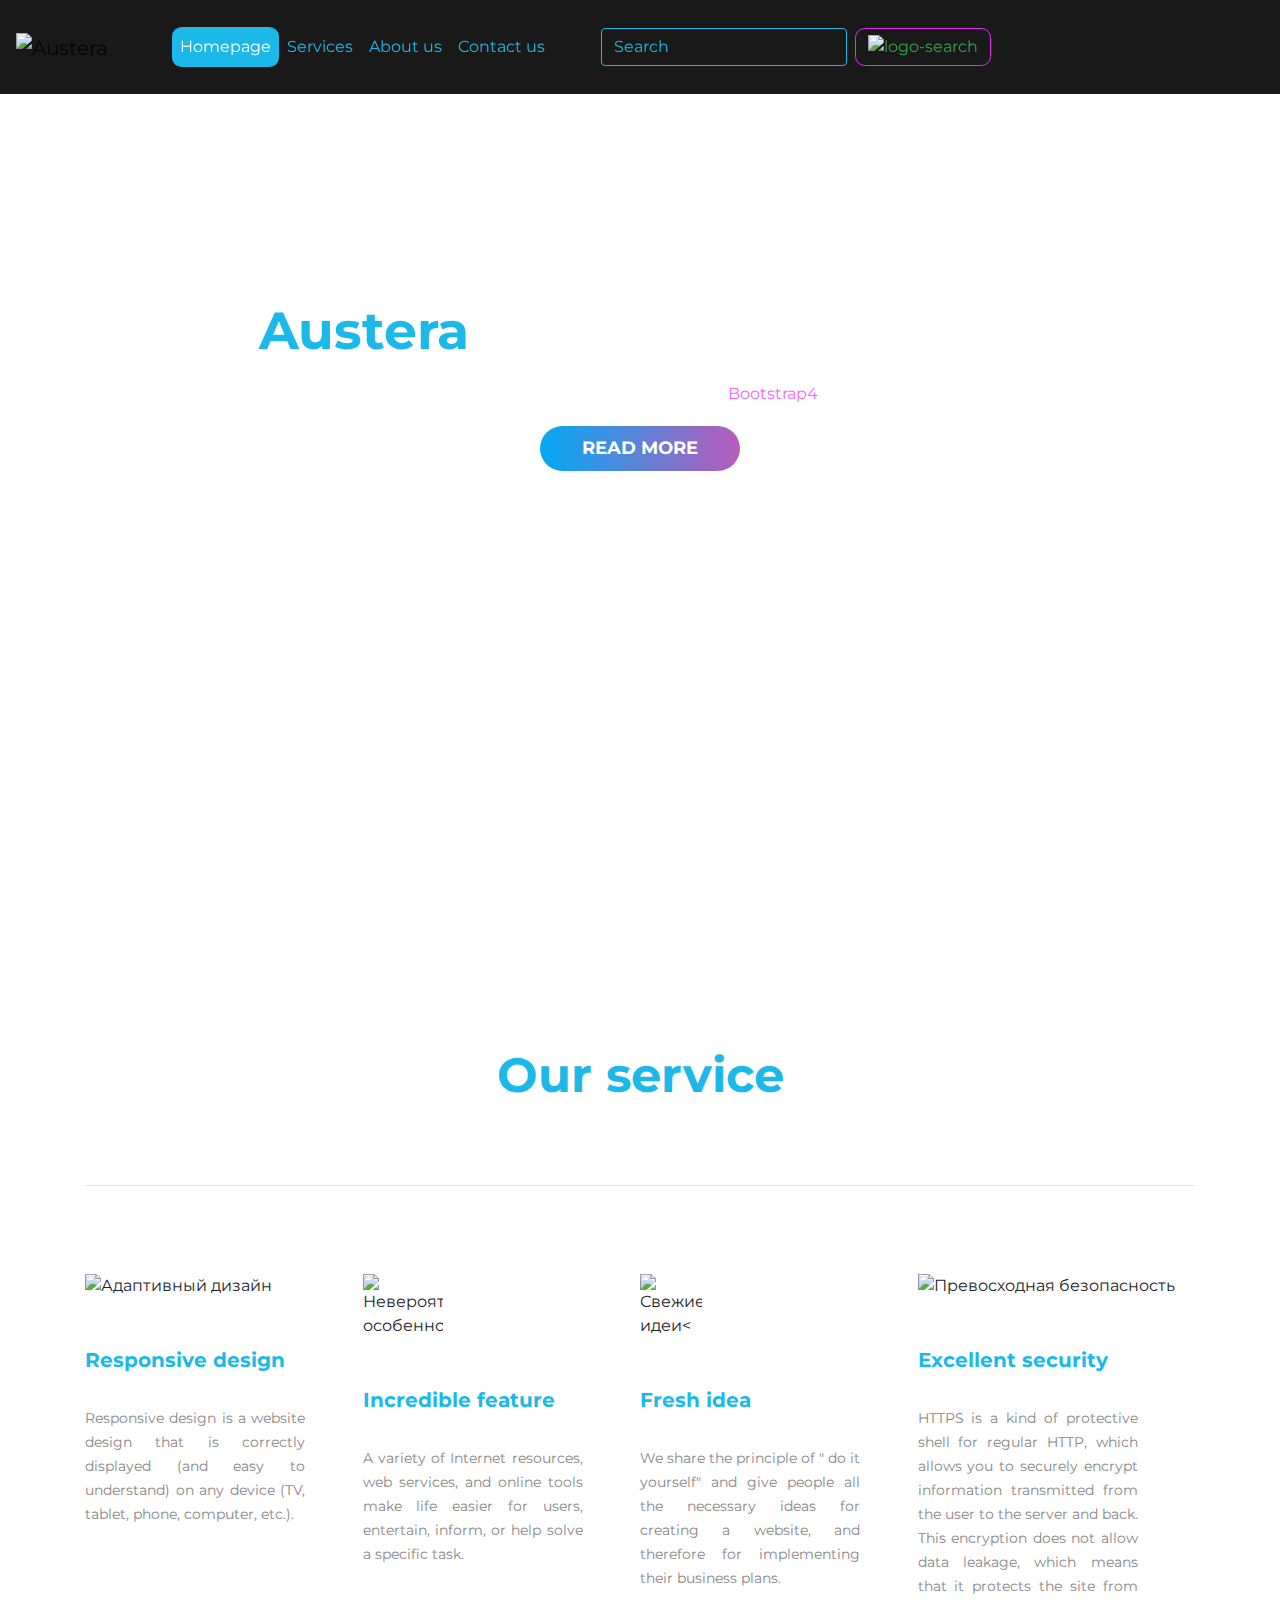
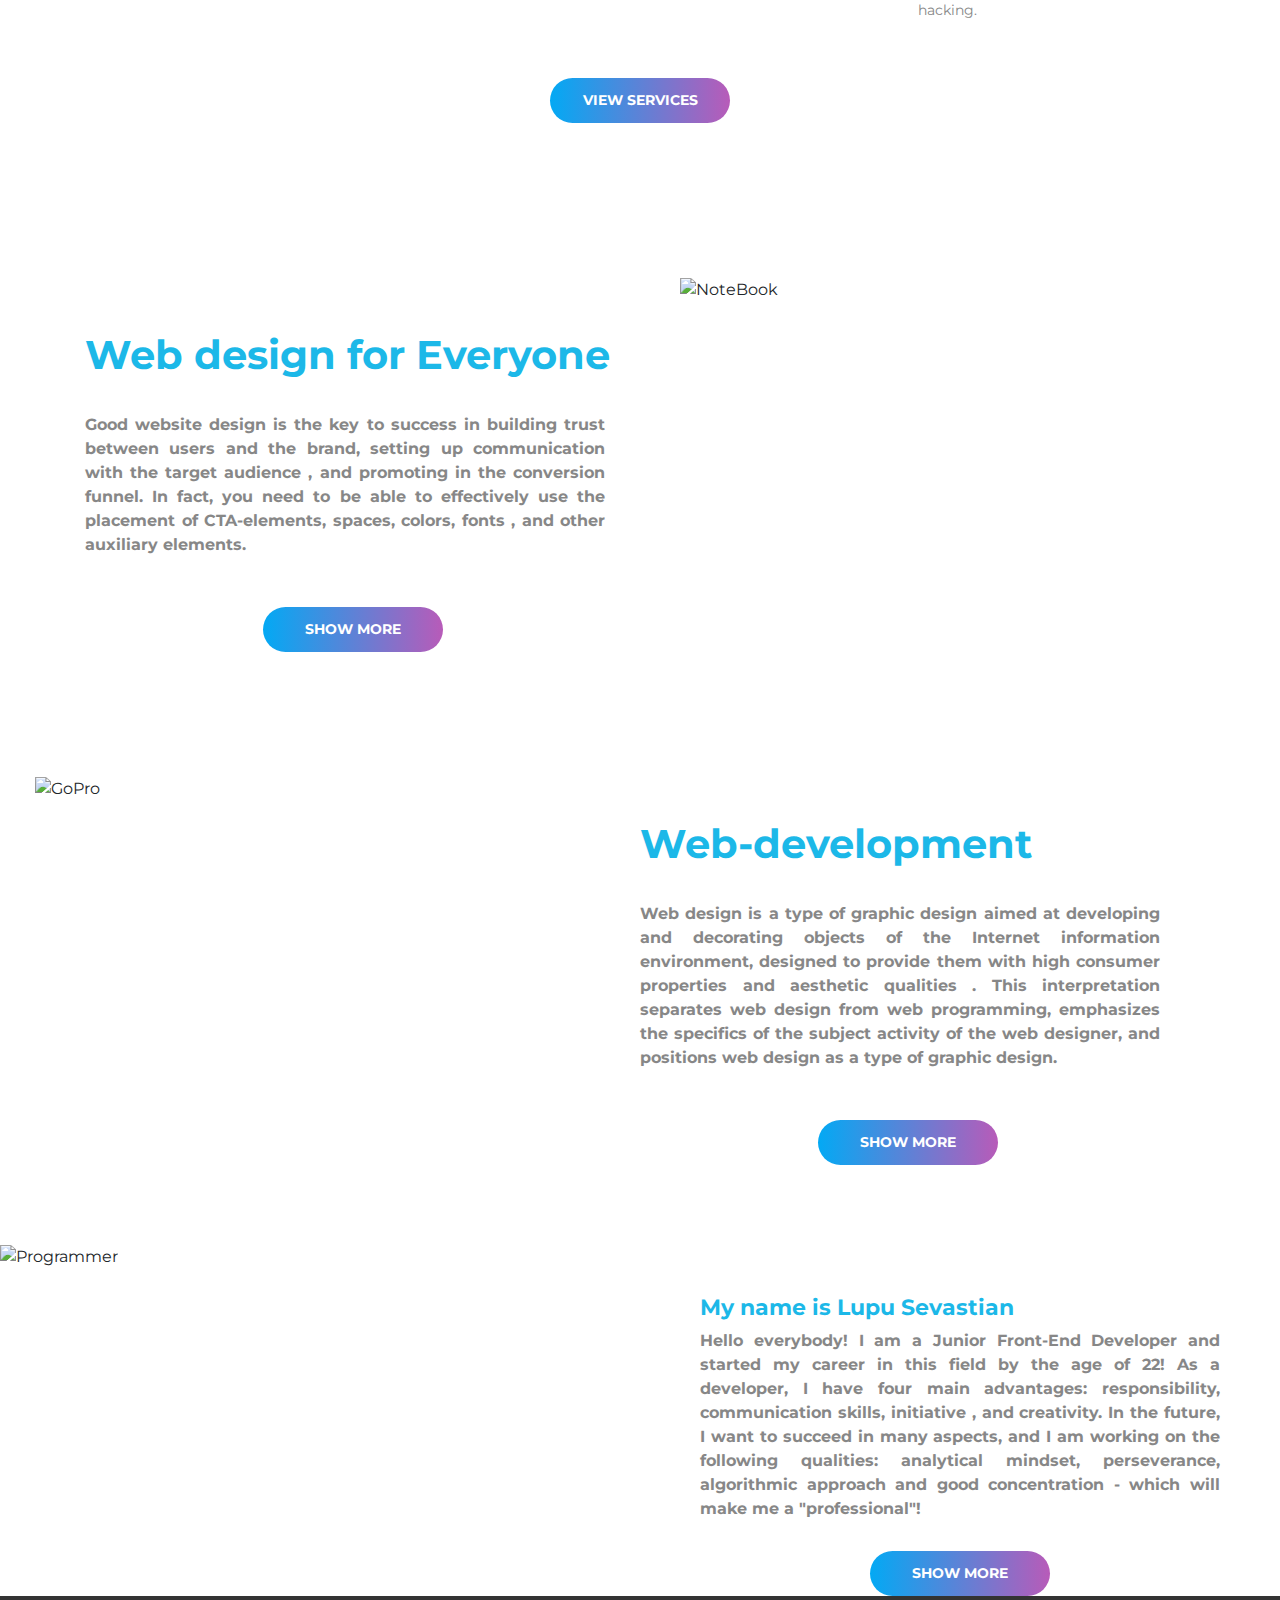
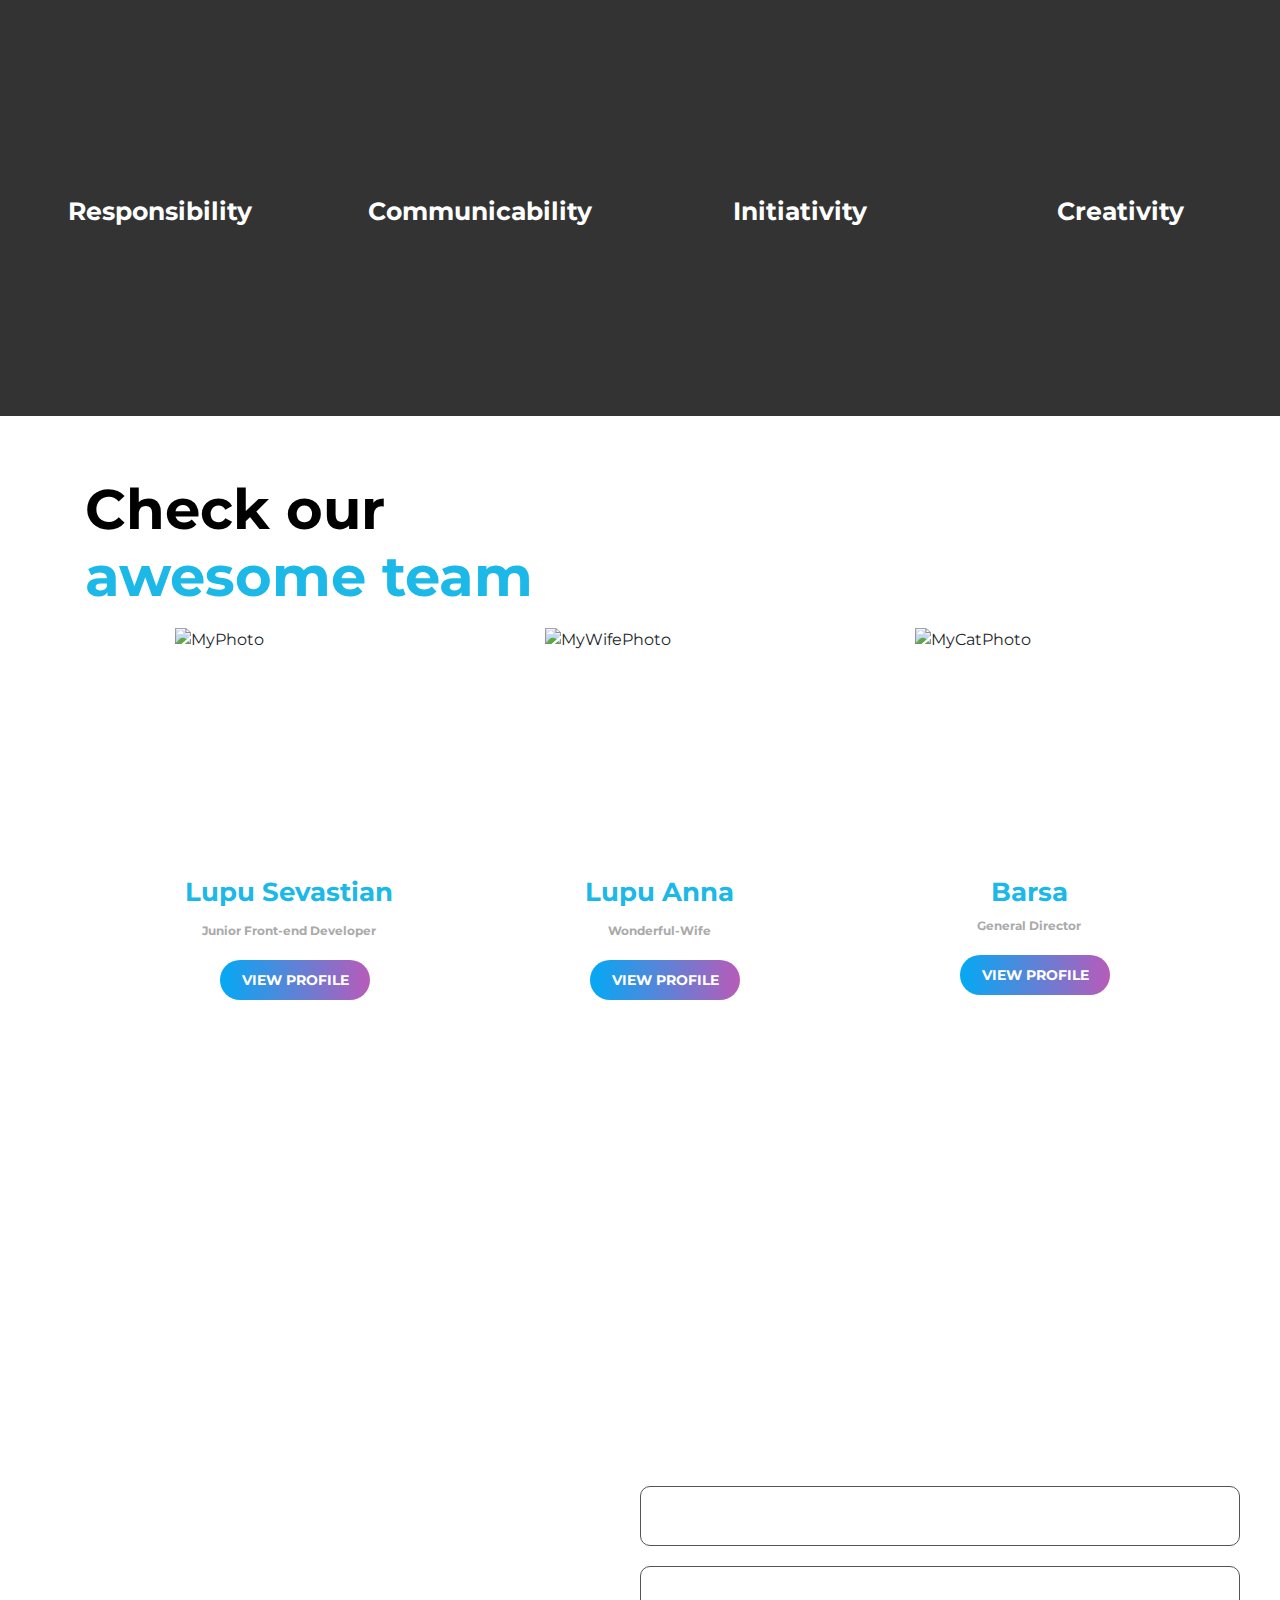
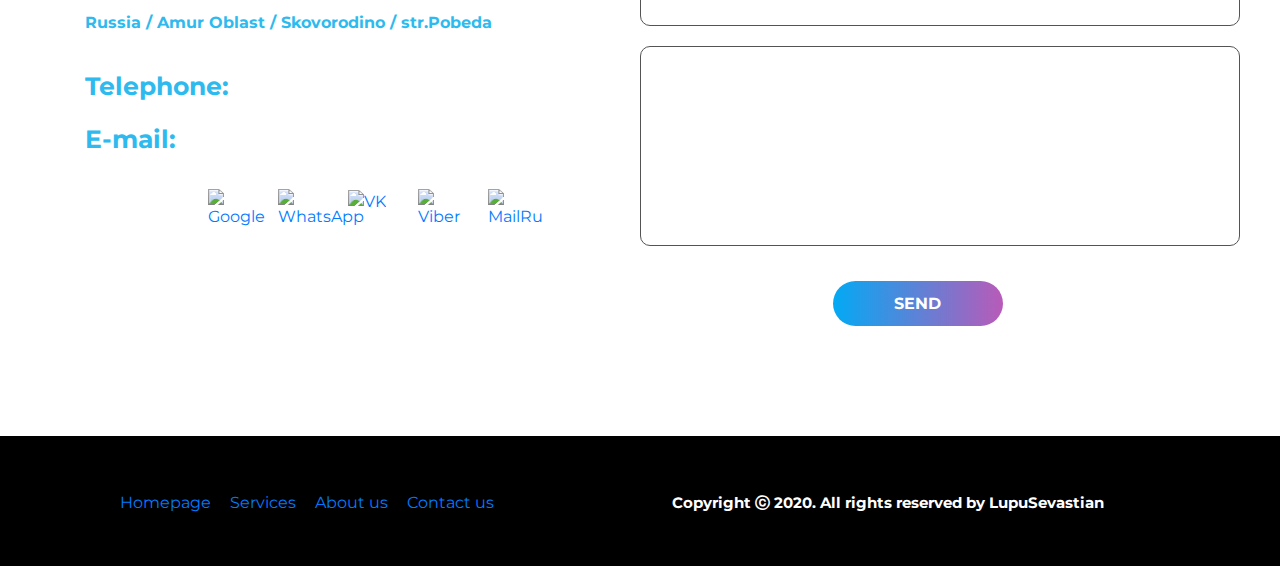
==== commit e4e24e5a: "Fixed bugs" ====
--- a/index.html
+++ b/index.html
@@ -5,247 +5,247 @@
 	<meta charset="utf-8">
 	<meta name="viewport" content="width=device-width, initial-scale=1, shrink-to-fit=no">
 	<meta http-equiv="x-ua-compatible" content="ie=edge">
-	<link rel="stylesheet" href="https://maxcdn.bootstrapcdn.com/bootstrap/4.0.0/css/bootstrap.min.css" integrity="sha384-Gn5384xqQ1aoWXA+058RXPxPg6fy4IWvTNh0E263XmFcJlSAwiGgFAW/dAiS6JXm" crossorigin="anonymous">
+	<link rel="stylesheet" href="https://maxcdn.bootstrapcdn.com/bootstrap/4.0.0/css/bootstrap.min.css"
+		integrity="sha384-Gn5384xqQ1aoWXA+058RXPxPg6fy4IWvTNh0E263XmFcJlSAwiGgFAW/dAiS6JXm" crossorigin="anonymous">
 	<link rel="stylesheet" type="text/css" href="CSS/style.css">
-	<script src = "JS/austera.js"></script>
+	<script src="JS/austera.js"></script>
 	<link href="https://fonts.googleapis.com/css?family=Montserrat&display=swap" rel="stylesheet">
 	<title>austera.com</title>
 </head>
-								<!--******************************
-								**************Header**************
-								******************************-->
+								<!--*****************************
+								**************Header*************
+								******************************-->
+
 <body data-spy="scroll" data-target=".scroller">
 	<div id="Home" class="container-fluid">
-	<header class="header">
+		<header class="header">
 			<div class="row menu no-gutters">
 
 				<nav class="navbar navbar-expand-lg navbar-light">
 					<a class="navbar-brand" href="#">
-						<img src="IMG/logo.png" alt="Austera" >
-					</a>	
-					<button class="navbar-toggler" type="button" data-toggle="collapse" data-target="#navbarSebi" aria-controls="navbarSebi" aria-expanded="false" aria-label="Toggle navigation">
+						<img src="IMG/logo.png" alt="Austera">
+					</a>
+					<button class="navbar-toggler" type="button" data-toggle="collapse" data-target="#navbarSebi"
+						aria-controls="navbarSebi" aria-expanded="false" aria-label="Toggle navigation">
 						<span class="navbar-toggler-icon"></span>
 					</button>
-				
+
 					<div class="collapse navbar-collapse" id="navbarSebi">
 						<ul class="navbar-nav ml-lg-5 btn-group menu-1 scroller" role="group" aria-label="Basic example"">
-								<li class="nav-item">
-								<a class="nav-link btn btn-secondary active" href="#Home">Homepage</a>
-								</li>
-								<li class="nav-item">
+								<li class=" nav-item">
+							<a class="nav-link btn btn-secondary active" href="#Home">Homepage</a>
+							</li>
+							<li class="nav-item">
 								<a class="nav-link btn btn-secondary menu-a" href="#Service">Services</a>
-								</li>
-								<li class="nav-item">
+							</li>
+							<li class="nav-item">
 								<a class="nav-link btn btn-secondary menu-a" href="#Me">About us</a>
-								</li>
-								<li class="nav-item">
-								<a class="nav-link btn btn-secondary menu-a" href="#Contact">Contact us</a>	
-								</li>
+							</li>
+							<li class="nav-item">
+								<a class="nav-link btn btn-secondary menu-a" href="#Contact">Contact us</a>
+							</li>
 						</ul>
 						<form class="form-inline my-2 my-lg-0 ml-lg-5">
-						<input class="form-control mr-sm-2" type="search" placeholder="Search" aria-label="Search">
-						<button class="btn btn-outline-success my-2 my-sm-0" type="submit"><img src="IMG/logo-search.png" alt="logo-search"></button>
+							<input class="form-control mr-sm-2" type="search" placeholder="Search" aria-label="Search">
+							<button class="btn btn-outline-success my-2 my-sm-0" type="submit"><img
+									src="IMG/logo-search.png" alt="logo-search"></button>
 						</form>
 					</div>
 				</nav>
-			<!--<nav class="navbar navbar-expand-lg">
-				<a class="navbar-brand" href="#">
-				<img src="IMG/logo.png" alt="Austera" >
-				</a>	
-				<button class="navbar-toggler" type="button" data-toggle="collapse" data-target="#navbarTogglerDemo02" aria-controls="navbarTogglerDemo02" aria-expanded="false" aria-label="Toggle navigation">
-				<span class="navbar-toggler-icon"></span>
-				</button>
-
-				<div class="d-flex justify-content-end" id="navbarNavAltMarkup">			  
-					<div class="navbar-nav btn-group menu-1 scroller" role="group" aria-label="Basic example">
-						<li class="nav-item">
-						<a class="nav-link btn btn-secondary active" href="#Home">Homepage</a>
-						</li>
-						<li class="nav-item">
-						<a class="nav-link btn btn-secondary menu-a" href="#Service">Services</a>
-						</li>
-						<li class="nav-item">
-						<a class="nav-link btn btn-secondary menu-a" href="#Me">About us</a>
-						</li>
-						<li class="nav-item">
-						<a class="nav-link btn btn-secondary menu-a" href="#Contact">Contact us</a>	
-						</li>
-					</div>			    
-				
-
-				<form class="form-inline my-2 my-lg-0">
-					<input class="form-control mr-sm-2" type="search" placeholder="Search" aria-label="Search">
-					<button class="btn btn-outline-success my-2 my-sm-0" type="submit"><img src="IMG/logo-search.png" alt="logo-search"></button>
-				</form>
-				</div>
-			</nav> -->
-			</div> 
-
-		<div class="row menu2 no-gutters">
-			<div class="col-lg-12 col-md-12">
-				<h1><span>Austera</span> is my site template!</h1>
-				<p>This is my first site created using <span>Bootstrap4</span></p> 
-				<a href="https://getbootstrap.com/">Read more</a>
-			</div>
-		</div>
-	</header>
+			</div>
+
+			<div class="row menu2 no-gutters">
+				<div class="col-lg-12 col-md-12">
+					<h1><span>Austera</span> is my site template!</h1>
+					<p>This is my first site created using <span>Bootstrap4</span></p>
+					<a href="https://getbootstrap.com/">Read more</a>
+				</div>
+			</div>
+		</header>
 	</div>
 								<!--******************************
 								**********Our service*************
 								******************************-->
 	<div id="Service"></div>
+	<div class="container">
+		<section class="our-service">
+			<h2>Our service</h2>
+			<div class=" row no-gutters menu3">
+
+				<div class="col-lg-3 col-md-6 col-sm-6 col-xs-12">
+					<img class="one-img" src="IMG/service-one.png" alt="Адаптивный дизайн">
+					<h3>Responsive design</h3>
+					<p>Responsive design is a website design that is correctly displayed (and easy to understand) on any
+						device (TV, tablet, phone, computer, etc.).</p>
+				</div>
+				<div class="col-lg-3 col-md-6 col-sm-6 col-xs-12">
+					<img class="two-img" src="IMG/service-three.png" alt="Невероятная особенность">
+					<h3 class="two-h3">Incredible feature</h3>
+					<p>A variety of Internet resources, web services, and online tools make life easier for users,
+						entertain, inform, or help solve a specific task.</p>
+				</div>
+				<div class="col-lg-3 col-md-6 col-sm-6 col-xs-12">
+					<img class="three-img" src="IMG/service-four.png" alt="Свежие идеи<">
+					<h3 class="three-h3">Fresh idea</h3>
+					<p>We share the principle of " do it yourself" and give people all the necessary ideas for creating
+						a website, and therefore for implementing their business plans.</p>
+				</div>
+				<div class="col-lg-3 col-md-6 col-sm-6 col-xs-12">
+					<img class="four-img" src="IMG/service-two.png" alt="Превосходная безопасность">
+					<h3 class="four-h3">Excellent security</h3>
+					<p>HTTPS is a kind of protective shell for regular HTTP, which allows you to securely encrypt
+						information transmitted from the user to the server and back. This encryption does not allow
+						data leakage, which means that it protects the site from hacking.</p>
+				</div>
+				<a class="buttone" href="https://www.front-end-developer.com/">View services</a>
+			</div>
+			<div class="p1">
+				<div class=" row no-gutters menu4">
+					<div class="col-lg-6 col-md-6 col-sm-12 col-xs-12">
+						<h3>Web design for Everyone</h3>
+						<p>Good website design is the key to success in building trust between users and the brand,
+							setting up communication with the target audience , and promoting in the conversion funnel.
+							In fact, you need to be able to effectively use the placement of CTA-elements, spaces,
+							colors, fonts , and other auxiliary elements.</p>
+						<a href="https://en.wikipedia.org/wiki/Web_design">Show more</a>
+					</div>
+					<div class="col-lg-6 col-md-6">
+						<img src="IMG/note-book-2.png" alt="NoteBook">
+					</div>
+				</div>
+				<div class="p2">
+					<div class=" row no-gutters menu5">
+						<div class="col-lg-6 col-md-6">
+							<img class="go-pro" src="IMG/go-pro-2.png" alt="GoPro">
+						</div>
+						<div class="col-lg-6 col-md-6 col-sm-12 col-xs-12">
+							<h3>Web-development</h3>
+							<p>Web design is a type of graphic design aimed at developing and decorating objects of the
+								Internet information environment, designed to provide them with high consumer properties
+								and aesthetic qualities . This interpretation separates web design from web programming,
+								emphasizes the specifics of the subject activity of the web designer, and positions web
+								design as a type of graphic design.</p>
+							<a href="https://www.bitdegree.org/tutorials/what-is-a-web-developer/">Show more</a>
+						</div>
+					</div>
+				</div>
+			</div>
+		</section>
+	</div>
+								<!--******************************
+								**********Lupu Sevastian**********
+								******************************-->
+	<section class="container-fluid me">
+		<div id="Me"></div>
+		<div class="row no-gutters program">
+			<div class="col-lg-6 col-md-6 col-sm-12 col-xs-12">
+				<img src="IMG/prog.jpg" alt="Programmer">
+			</div>
+			<div class="col-lg-6 col-md-6 col-sm-12 col-xs-12">
+				<h3>My name is Lupu Sevastian</h3>
+				<p>Hello everybody! I am a Junior Front-End Developer and started my career in this field by the age of
+					22! As a developer, I have four main advantages: responsibility, communication skills, initiative ,
+					and creativity. In the future, I want to succeed in many aspects, and I am working on the following
+					qualities: analytical mindset, perseverance, algorithmic approach and good concentration - which
+					will make me a "professional"!</p>
+				<a href="https://www.coursera.org/user/9aa1f6f34311a5a75e94c3230940a8e8">Show more</a>
+			</div>
+		</div>
+	</section>
+								<!--******************************
+								******4 blocks with photos********
+								******************************-->
+	<section class="container-fluid">
+		<div class=" row no-gutters the-blocks">
+			<div class="col-lg-3 col-md-6 one-block">
+				<h4>Responsibility</h4>
+			</div>
+			<div class="col-lg-3 col-md-6  two-block">
+				<h4>Communicability</h4>
+			</div>
+			<div class="col-lg-3 col-md-6  three-block">
+				<h4>Initiativity</h4>
+			</div>
+			<div class="col-lg-3 col-md-6  four-block">
+				<h4>Creativity</h4>
+			</div>
+		</div>
+	</section>
+								<!--******************************
+								**********Awesome team************
+								******************************-->
+	<section class="container my-team">
+		<div class="row no-gutters">
+			<h2 class="col-lg-12">Check our<span><br>awesome team</span></h2>
+		</div>
+		<div class="row no-gutters">
+			<div class="col-lg-4 col-md-6 col-sm-6 teams">
+				<img src="IMG/me.png" alt="MyPhoto">
+				<div class="name">Lupu Sevastian</div>
+				<span class="one-span">Junior Front-end Developer</span>
+				<a class="one-a">View profile</a>
+			</div>
+			<div class="col-lg-4 col-md-6 col-sm-6 teams">
+				<img src="IMG/my-wife.png" alt="MyWifePhoto" class="two-image">
+				<div class="name2">Lupu Anna</div>
+				<span class="two-span">Wonderful-Wife</span>
+				<a class="two-a">View profile</a>
+			</div>
+			<div class="col-lg-4 col-md-12 col-sm-12 teams">
+				<img src="IMG/my-cat2.png" class="image3" alt="MyCatPhoto">
+				<div class="name3">Barsa</div>
+				<span class="three-span">General Director</span>
+				<a class="three-a">View profile</a>
+			</div>
+		</div>
+	</section>
+								<!--******************************
+								************Contact us************
+								******************************-->
+	<section class="footer">
+		<div id="Contact"></div>
 		<div class="container">
-			<section class="our-service">
-				<h2>Our service</h2>
-				<div class=" row no-gutters menu3">
-
-					<div class="col-lg-3 col-md-6 col-sm-6 col-xs-12">
-						<img class="one-img" src="IMG/service-one.png" alt="Адаптивный дизайн">
-						<h3>Responsive design</h3>
-						<p>Responsive design is a website design that is correctly displayed (and easy to understand) on any device (TV, tablet, phone, computer, etc.).</p>
-					</div>
-					<div class="col-lg-3 col-md-6 col-sm-6 col-xs-12">
-						<img class="two-img" src="IMG/service-three.png" alt="Невероятная особенность">
-						<h3 class="two-h3">Incredible feature</h3>
-						<p>A variety of Internet resources, web services, and online tools make life easier for users, entertain, inform, or help solve a specific task.</p>
-					</div>
-					<div class="col-lg-3 col-md-6 col-sm-6 col-xs-12">
-						<img class="three-img" src="IMG/service-four.png" alt="Свежие идеи<">
-						<h3 class="three-h3">Fresh idea</h3>
-						<p>We share the principle of " do it yourself" and give people all the necessary ideas for creating a website, and therefore for implementing their business plans.</p>
-					</div>
-					<div class="col-lg-3 col-md-6 col-sm-6 col-xs-12">
-						<img class="four-img" src="IMG/service-two.png" alt="Превосходная безопасность">
-						<h3 class="four-h3">Excellent security</h3>
-						<p>HTTPS is a kind of protective shell for regular HTTP, which allows you to securely encrypt information transmitted from the user to the server and back. This encryption does not allow data leakage, which means that it protects the site from hacking.</p>
-					</div>
-					<a class="buttone" href="https://www.front-end-developer.com/">View services</a>
-				</div>
-		<div class="p1">
-			<div class=" row no-gutters menu4">
-				<div class="col-lg-6 col-md-6 col-sm-12 col-xs-12">
-					<h3>Web design for Everyone</h3>
-					<p>Good website design is the key to success in building trust between users and the brand, setting up communication with the target audience , and promoting in the conversion funnel. In fact, you need to be able to effectively use the placement of CTA-elements, spaces, colors, fonts , and other auxiliary elements.</p>
-					<a href="https://en.wikipedia.org/wiki/Web_design">Show more</a>
-				</div>
-				<div class="col-lg-6 col-md-6">
-					<img src="IMG/note-book-2.png" alt="NoteBook">
-				</div>
-			</div>
-			<div class="p2">
-			<div class=" row no-gutters menu5">
-				<div class="col-lg-6 col-md-6">
-					<img class="go-pro" src="IMG/go-pro-2.png" alt="GoPro">
-				</div>
-				<div class="col-lg-6 col-md-6 col-sm-12 col-xs-12">
-					<h3>Web-development</h3>
-					<p>Web design is a type of graphic design aimed at developing and decorating objects of the Internet information environment, designed to provide them with high consumer properties and aesthetic qualities . This interpretation separates web design from web programming, emphasizes the specifics of the subject activity of the web designer, and positions web design as a type of graphic design.</p>
-					<a href="https://www.bitdegree.org/tutorials/what-is-a-web-developer/">Show more</a>
-				</div>
-			</div>
-		</div>
-		</div>
-			</section>
-		</div>
-								<!--******************************
-								**********Lupu Sevastian**********
-								******************************-->
-	<section class="container-fluid me"><div id="Me"></div>
-		<div class="row no-gutters program">
-			<div class="col-lg-6 col-md-5 col-sm-12 col-xs-12">
-				<img src="IMG/prog.jpg" alt="Programmer">
-			</div>
-			<div class="col-lg-6 col-md-7 col-sm-12 col-xs-12">
-				<h3>My name is Lupu Sevastian</h3>
-				<p>Hello everybody! I am a Junior Front-End Developer and started my career in this field by the age of 22! As a developer, I have four main advantages: responsibility, communication skills, initiative , and creativity. In the future, I want to succeed in many aspects, and I am working on the following qualities: analytical mindset, perseverance, algorithmic approach and good concentration - which will make me a "professional"!</p>
-				<a href="https://www.coursera.org/user/9aa1f6f34311a5a75e94c3230940a8e8">Show more</a>
-			</div>
-		</div>
-	</section>	
-								<!--******************************
-								******4 blocks with photos********
-								******************************-->
-	<section class="container-fluid">	
-	<div class=" row no-gutters the-blocks">
-		<div class="col-lg-3 col-md-6 one-block">
-			<h4>Responsibility</h4>
-		</div>
-		<div class="col-lg-3 col-md-6  two-block">
-			<h4>Communicability</h4>
-		</div>
-		<div class="col-lg-3 col-md-6  three-block">
-			<h4>Initiativity</h4>
-		</div>
-		<div class="col-lg-3 col-md-6  four-block">
-			<h4>Creativity</h4>
-		</div>
-	</div>	
-	</section>
-								<!--******************************
-								**********Awesome team************
-								******************************-->
-	<section class="container my-team">
-    <div class="row no-gutters">
-		<h2 class="col-lg-12">Check our<span><br>awesome team</span></h2>
-	</div>
-	<div class="row no-gutters">
-		<div class="col-lg-4 col-md-6 col-sm-6 teams">
-			<img src="IMG/me.png" alt="MyPhoto">
-			<div class="name">Lupu Sevastian</div>
-			<span class="one-span">Junior Front-end Developer</span>
-			<a class="one-a">View profile</a>
-		</div>
-		<div class="col-lg-4 col-md-6 col-sm-6 teams">
-			<img src="IMG/my-wife.png" alt="MyWifePhoto" class="two-image">
-			<div class="name2">Lupu Anna</div>			
-			<span class="two-span">Wonderful-Wife</span>
-			<a class="two-a">View profile</a>
-		</div>
-		<div class="col-lg-4 col-md-12 col-sm-12 teams">
-			<img src="IMG/my-cat2.png" class="image3" alt="MyCatPhoto">
-			<div class="name3">Barsa</div>
-			<span class="three-span">General Director</span>
-			<a class="three-a">View profile</a></div>
-	</div>
-	</section>
-								<!--******************************
-								************Contact us************
-								******************************-->
-	<section class="footer"><div id="Contact"></div>
-		<div class="container">
-		<div class="row no-gutters">
-			<div class="col-lg-6 col-md-12 col-sm-12 col-xs-12">
-				<div class="contact">Contact us</div>
-<!--TRANSLATE--><h3>"神は光です"</h3><!--TRANSLATE-->
-				<p class="street">Russia / Amur Oblast / Skovorodino / str.Pobeda</p>
-				<p>Telephone: <span class="whites">+7 924 237 237 1</span></p>
-				<p>E-mail: <span class="whites">sebi.26.03.97@mail.ru</span></p>
-				<ul>
-
-					<li><a href=""><img src="IMG/google.png" alt="Google" onclick="alert('My Gmail: sevastyan.fcb10@gmail.com'); return false;"></a></li>
-					<li><a href=""><img src="IMG/whatsapp.png" alt="WhatsApp" onclick="alert('My WhatsApp: +79242372371'); return false;"></a></li>
-					<li><a href=""><img src="IMG/vk.png" alt="VK" onclick="alert('My VKontakte: vk.com/id257265020'); return false;"></a></li>
-					<li><a href=""><img src="IMG/viber.png" alt="Viber" onclick="alert('My Viber: +37360080914'); return false;"></a></li>
-					<li><a href=""><img src="IMG/mail.png" alt="MailRu" onclick="alert('My MailRu: sebi.26.03.97@mail.ru'); return false;"></a></li>
-					<!--JS 'alert' function after a click <img>-->
-
-				</ul>
-			</div>
-			<div class="col-lg-6 col-md-12 col-sm-12 col-xs-12">
-				<form action="/" method="POST">
-					<input type="text" name="name" maxlength="20" placeholder="Your name" required>		
-					<input type="email" name="email" maxlength="50" placeholder="Your e-mail" required pattern="[A-Z0-9._%+-]+@[A-Z0-9-]+.+.[A-Z]{2,4}/igm">
-
-					<textarea  name="message" id="textarea" maxlength="300" 
-					onclick='if(this.value=="Your message") this.value=""' 
-					onblur='if(this.value=="") this.value="Your message"' rows="6" required>Your message</textarea>
-					<!--JS 'onclick' function for <textarea>, text disappears after a click-->
-					
-					<button>Send</button>				
-
-				</form>
-			</div>
-		</div>
+			<div class="row no-gutters">
+				<div class="col-lg-6 col-md-12 col-sm-12 col-xs-12">
+					<div class="contact">Contact us</div>
+					<!--TRANSLATE-->
+					<h3>"神は光です"</h3>
+					<!--TRANSLATE-->
+					<p class="street">Russia / Amur Oblast / Skovorodino / str.Pobeda</p>
+					<p>Telephone: <span class="whites">+7 924 237 237 1</span></p>
+					<p>E-mail: <span class="whites">sebi.26.03.97@mail.ru</span></p>
+					<ul>
+
+						<li><a href=""><img src="IMG/google.png" alt="Google"
+									onclick="alert('My Gmail: sevastyan.fcb10@gmail.com'); return false;"></a></li>
+						<li><a href=""><img src="IMG/whatsapp.png" alt="WhatsApp"
+									onclick="alert('My WhatsApp: +79242372371'); return false;"></a></li>
+						<li><a href=""><img src="IMG/vk.png" alt="VK"
+									onclick="alert('My VKontakte: vk.com/id257265020'); return false;"></a></li>
+						<li><a href=""><img src="IMG/viber.png" alt="Viber"
+									onclick="alert('My Viber: +37360080914'); return false;"></a></li>
+						<li><a href=""><img src="IMG/mail.png" alt="MailRu"
+									onclick="alert('My MailRu: sebi.26.03.97@mail.ru'); return false;"></a></li>
+						<!--JS 'alert' function after a click <img>-->
+
+					</ul>
+				</div>
+				<div class="col-lg-6 col-md-12 col-sm-12 col-xs-12">
+					<form action="/" method="POST">
+						<input type="text" name="name" maxlength="20" placeholder="Your name" required>
+						<input type="email" name="email" maxlength="50" placeholder="Your e-mail" required>
+
+						<textarea name="message" id="textarea" maxlength="300"
+							onclick='if(this.value=="Your message") this.value=""'
+							onblur='if(this.value=="") this.value="Your message"' rows="6"
+							required>Your message</textarea>
+						<!--JS 'onclick' function for <textarea>, text disappears after a click-->
+
+						<button>Send</button>
+
+					</form>
+				</div>
+			</div>
 		</div>
 	</section>
 	<footer class="container-fluid footer">
@@ -264,10 +264,15 @@
 		</div>
 	</footer>
 
-<script>document.write('<script src="http://' + (location.host || '${1:localhost}').split(':')[0] + ':${2:35729}/livereload.js?snipver=1"></' + 'script>')</script>
-<script src="https://code.jquery.com/jquery-3.2.1.slim.min.js" integrity="sha384-KJ3o2DKtIkvYIK3UENzmM7KCkRr/rE9/Qpg6aAZGJwFDMVNA/GpGFF93hXpG5KkN" crossorigin="anonymous"></script>
-<script src="https://cdnjs.cloudflare.com/ajax/libs/popper.js/1.12.9/umd/popper.min.js" integrity="sha384-ApNbgh9B+Y1QKtv3Rn7W3mgPxhU9K/ScQsAP7hUibX39j7fakFPskvXusvfa0b4Q" crossorigin="anonymous"></script>
-<script src="https://maxcdn.bootstrapcdn.com/bootstrap/4.0.0/js/bootstrap.min.js" integrity="sha384-JZR6Spejh4U02d8jOt6vLEHfe/JQGiRRSQQxSfFWpi1MquVdAyjUar5+76PVCmYl" crossorigin="anonymous"></script>
+	<script src="https://code.jquery.com/jquery-3.2.1.slim.min.js"
+		integrity="sha384-KJ3o2DKtIkvYIK3UENzmM7KCkRr/rE9/Qpg6aAZGJwFDMVNA/GpGFF93hXpG5KkN"
+		crossorigin="anonymous"></script>
+	<script src="https://cdnjs.cloudflare.com/ajax/libs/popper.js/1.12.9/umd/popper.min.js"
+		integrity="sha384-ApNbgh9B+Y1QKtv3Rn7W3mgPxhU9K/ScQsAP7hUibX39j7fakFPskvXusvfa0b4Q"
+		crossorigin="anonymous"></script>
+	<script src="https://maxcdn.bootstrapcdn.com/bootstrap/4.0.0/js/bootstrap.min.js"
+		integrity="sha384-JZR6Spejh4U02d8jOt6vLEHfe/JQGiRRSQQxSfFWpi1MquVdAyjUar5+76PVCmYl"
+		crossorigin="anonymous"></script>
 </body>
 
-</html>
+</html>--- a/CSS/style.css
+++ b/CSS/style.css
@@ -24,9 +24,13 @@
   z-index: 5;
 }
 
+.navbar-expand-lg {
+  width: 100%;
+}
+
 .btn-secondary:not(:disabled):not(.disabled).active:focus, .btn-secondary:not(:disabled):not(.disabled):active:focus {
   -webkit-box-shadow: none;
-          box-shadow: none;
+  box-shadow: none;
 }
 
 .btn-secondary:not(:disabled):not(.disabled).active, .btn-secondary:not(:disabled):not(.disabled):active {
@@ -37,14 +41,18 @@
 
 .btn.focus, .btn:focus {
   -webkit-box-shadow: none;
-          box-shadow: none;
+  box-shadow: none;
   outline: 0;
 }
 
-.btn-outline-success:not(:disabled):not(.disabled).active:focus, .btn-outline-success:not(:disabled):not(.disabled):active:focus,
-.show > .btn-outline-success.dropdown-toggle:focus {
+.btn-outline-success:not(:disabled):not(.disabled).active:focus, .btn-outline-success:not(:disabled):not(.disabled):active:focus, .show>.btn-outline-success.dropdown-toggle:focus {
   -webkit-box-shadow: none;
-          box-shadow: none;
+  box-shadow: none;
+}
+
+.navbar-toggler:not(:disabled):not(.disabled) {
+  margin-right: 15px;
+  margin-bottom: 15px;
 }
 
 .btn-outline-success:hover {
@@ -54,12 +62,13 @@
 }
 
 .navbar-light .navbar-nav .nav-link:focus, .navbar-light .navbar-nav .nav-link:hover {
-  background-color: #F15CFF;
-  outline: 0;
+  color: #fff;
+  background-color: #1cb8e8;
+  border-color: #1cb8e8;
 }
 
 .navbar-light .navbar-nav .nav-link {
-  color: #000000;
+  color: #1cb8e8;
 }
 
 .btn {
@@ -67,15 +76,14 @@
 }
 
 .btn-secondary {
-  background-color: #F15CFF;
-  border-color: transparent;
-}
-
-header div.menu-1 a:hover {
-  color: #fff;
+  color: #1cb8e8;
+  background-color: transparent;
+  border: none;
+  outline: none;
+}
+
+header ul.menu-1 a:hover {
   text-decoration: underline;
-  background-color: #1cb8e8;
-  border-color: #1cb8e8;
 }
 
 .form-inline .form-control {
@@ -112,7 +120,7 @@
   color: #fff;
   border-color: transparent;
   -webkit-box-shadow: none;
-          box-shadow: none;
+  box-shadow: none;
   border: 1px solid #e02cf6;
 }
 
@@ -126,10 +134,14 @@
   border: 1px solid #1cb8e8;
 }
 
+.menu2 {
+  padding-top: 150px;
+}
+
 header div.menu2 h1 {
   font-size: 52px;
   font-weight: bold;
-  margin-top: 250px;
+  margin-top: 150px;
   margin-bottom: 10px;
   text-align: center;
   color: #fff;
@@ -154,7 +166,7 @@
   z-index: 1;
   display: block;
   -webkit-box-sizing: border-box;
-          box-sizing: border-box;
+  box-sizing: border-box;
   width: 200px;
   height: 45px;
   margin: 10px auto;
@@ -171,7 +183,7 @@
 
 div.menu2 a:hover {
   -webkit-animation: animate 8s linear infinite;
-          animation: animate 8s linear infinite;
+  animation: animate 8s linear infinite;
 }
 
 @-webkit-keyframes animate {
@@ -199,6 +211,7 @@
 /******************************
 **********Our service**********
 ******************************/
+
 section.our-service h2 {
   font-size: 48px;
   font-weight: bold;
@@ -247,7 +260,7 @@
   line-height: 45px;
   display: block;
   -webkit-box-sizing: border-box;
-          box-sizing: border-box;
+  box-sizing: border-box;
   width: 180px;
   height: 45px;
   margin: 40px auto;
@@ -264,7 +277,7 @@
 
 div.menu3 a.buttone:hover {
   -webkit-animation: animate 8s linear infinite;
-          animation: animate 8s linear infinite;
+  animation: animate 8s linear infinite;
 }
 
 div.p1 {
@@ -279,8 +292,7 @@
   background-position: 385% -10%;
 }
 
-div.menu4 h3,
-div.menu5 h3 {
+div.menu4 h3, div.menu5 h3 {
   font-size: 40px;
   font-weight: bold;
   margin-top: 168px;
@@ -288,8 +300,7 @@
   color: #1cb8e8;
 }
 
-div.menu4 p,
-div.menu5 p {
+div.menu4 p, div.menu5 p {
   font-size: 16px;
   font-weight: bold;
   line-height: 24px;
@@ -304,7 +315,7 @@
   line-height: 45px;
   display: block;
   -webkit-box-sizing: border-box;
-          box-sizing: border-box;
+  box-sizing: border-box;
   width: 180px;
   height: 45px;
   margin-top: 50px;
@@ -322,7 +333,7 @@
 
 div.menu4 a:hover {
   -webkit-animation: animate 8s linear infinite;
-          animation: animate 8s linear infinite;
+  animation: animate 8s linear infinite;
 }
 
 div.menu4 img {
@@ -341,7 +352,7 @@
   line-height: 45px;
   display: block;
   -webkit-box-sizing: border-box;
-          box-sizing: border-box;
+  box-sizing: border-box;
   width: 180px;
   height: 45px;
   margin-top: 50px;
@@ -360,14 +371,15 @@
 
 div.menu5 a:hover {
   -webkit-animation: animate 8s linear infinite;
-          animation: animate 8s linear infinite;
+  animation: animate 8s linear infinite;
 }
 
 /******************************
 ********Lupu Sevastian********
 ******************************/
+
 section div.program img {
-  max-width: 100%;
+  width: 100%;
   vertical-align: bottom;
 }
 
@@ -395,7 +407,7 @@
   line-height: 45px;
   display: block;
   -webkit-box-sizing: border-box;
-          box-sizing: border-box;
+  box-sizing: border-box;
   width: 180px;
   height: 45px;
   margin-top: 30px;
@@ -413,12 +425,13 @@
 
 div.program a:hover {
   -webkit-animation: animate 8s linear infinite;
-          animation: animate 8s linear infinite;
+  animation: animate 8s linear infinite;
 }
 
 /******************************
 *****4 blocks with photos******
 ******************************/
+
 div.one-block {
   max-height: 420px;
   background-image: url(../IMG/one-block.png);
@@ -474,6 +487,7 @@
 /******************************
 *********Awesome team**********
 ******************************/
+
 section.my-team {
   height: 900px;
   background-image: url(../IMG/back-6.jpg);
@@ -564,7 +578,7 @@
   line-height: 40px;
   display: block;
   -webkit-box-sizing: border-box;
-          box-sizing: border-box;
+  box-sizing: border-box;
   width: 150px;
   height: 40px;
   margin-top: 20px;
@@ -583,12 +597,13 @@
 section.my-team div.teams a:hover {
   color: #fff;
   -webkit-animation: animate 8s linear infinite;
-          animation: animate 8s linear infinite;
+  animation: animate 8s linear infinite;
 }
 
 /******************************
 ******Contact us********
 ******************************/
+
 section.footer {
   height: 720px;
   background-image: url(../IMG/footer.png);
@@ -625,9 +640,9 @@
 }
 
 section.footer ul {
-  margin-top: 70px;
-  margin-left: 15px;
-  padding: 0;
+  display: flex;
+  justify-content: center;
+  margin-top: 30px;
   list-style: none;
 }
 
@@ -638,8 +653,7 @@
   margin-right: 15px;
 }
 
-section.footer input[type='text'],
-section.footer input[type='email'] {
+section.footer input[type='text'], section.footer input[type='email'] {
   font-size: 17px;
   display: block;
   width: 600px;
@@ -654,6 +668,7 @@
 }
 
 /*color and visibility of text in the input tag*/
+
 input::-webkit-input-placeholder {
   opacity: 1;
   color: #fff;
@@ -675,6 +690,7 @@
 }
 
 /*visibility of text in placeholder after clicking on it*/
+
 input:focus::-webkit-input-placeholder {
   opacity: 0;
 }
@@ -715,11 +731,10 @@
   line-height: 35px;
   display: block;
   -webkit-box-sizing: border-box;
-          box-sizing: border-box;
+  box-sizing: border-box;
   width: 170px;
   height: 45px;
-  margin-top: 30px;
-  margin-left: 210px;
+  margin: 35px auto;
   text-align: center;
   text-decoration: none;
   text-transform: uppercase;
@@ -734,12 +749,13 @@
 
 section.footer button:hover {
   -webkit-animation: animate 8s linear infinite;
-          animation: animate 8s linear infinite;
+  animation: animate 8s linear infinite;
 }
 
 /******************************
 ************footer*************
 ******************************/
+
 footer {
   height: 130px;
   background-color: #000;
@@ -759,18 +775,32 @@
 }
 
 footer div p {
-  font-size: 16px;
+  font-size: 1.5vw;
   font-weight: bold;
   margin-top: 55px;
-  margin-left: 80px;
+  margin-left: 5%;
   color: #fff;
 }
 
 /******************************
 *******Adaptive Media VP******
 ******************************/
+
 /*(phones less than 320px)*/
+
 @media (max-width: 319.98px) {
+  .navbar {
+    width: 100%;
+    background-color: rgba(0, 0, 0, .9);
+  }
+  .navbar-toggler {
+    background-color: #fff;
+  }
+
+  form.form-inline {
+    display: none;
+  }
+
   body {
     overflow-x: hidden;
   }
@@ -779,15 +809,17 @@
   }
   header div.menu a img {
     max-width: 35vw;
-    padding-top: 30px;
     padding-left: 5%;
   }
   header {
     height: 400px;
     text-align: left;
   }
+  .menu2 {
+    padding-top: 150px;
+  }
   header div.menu2 h1 {
-    font-size: .5em;
+    font-size: .7em;
     margin-top: 30px;
   }
   header div.menu2 p {
@@ -826,15 +858,13 @@
     margin: 0 auto;
     padding-bottom: 40px;
   }
-  div.menu4 h3,
-  div.menu5 h3 {
+  div.menu4 h3, div.menu5 h3 {
     font-size: 6vw;
     margin-top: 80px;
     padding-bottom: 20px;
     text-align: center;
   }
-  div.menu4 p,
-  div.menu5 p {
+  div.menu4 p, div.menu5 p {
     max-width: 70vw;
     margin: 0 auto;
     padding-bottom: 20px;
@@ -928,6 +958,7 @@
     margin: 10px auto;
   }
   section.footer {
+    width: 100%;
     height: 100%;
   }
   footer {
@@ -939,21 +970,20 @@
     margin-left: 15%;
   }
   section.footer p.street {
-    font-size: 7vw;
-    margin-top: 40px;
+    font-size: 5vw;
+    margin-top: 10px;
     margin-bottom: 33px;
     margin-left: 15%;
   }
   section.footer p {
-    font-size: 6vw;
+    font-size: 5vw;
     margin-left: 15%;
   }
   section.footer ul {
-    margin-top: 40px;
-    margin-left: 25%;
-  }
-  section.footer input[type='text'],
-  section.footer input[type='email'] {
+    display: flex;
+    justify-content: center;
+  }
+  section.footer input[type='text'], section.footer input[type='email'] {
     width: 65%;
     height: 10%;
     margin-left: 17%;
@@ -980,13 +1010,23 @@
 }
 
 /*Very small devices (portrait phones, less than 576px)*/
+
 @media (min-width: 319.98px) and (max-width: 575.98px) {
+  .navbar {
+    width: 100%;
+    background-color: rgba(0, 0, 0, .9);
+  }
+  .navbar-toggler {
+    background-color: #fff;
+  }
+  form.form-inline {
+    display: none;
+  }
   header div.menu {
     background: transparent;
   }
   header div.menu a img {
     max-width: 35vw;
-    padding-top: 30px;
     padding-left: 5%;
   }
   header div.menu input {
@@ -997,6 +1037,9 @@
     height: 400px;
     text-align: left;
   }
+  header div.menu2 {
+    padding-top: 130px;
+  }
   header div.menu2 h1 {
     font-size: 1em;
     margin-top: 30px;
@@ -1018,6 +1061,7 @@
   }
   div.menu3 h3 {
     font-size: 5.5vw;
+    margin-top: 10px;
     margin-bottom: 30px;
     text-align: center;
   }
@@ -1025,8 +1069,7 @@
     max-width: 100%;
     padding-bottom: 40px;
   }
-  div.menu4 h3,
-  div.menu5 h3 {
+  div.menu4 h3, div.menu5 h3 {
     font-size: 8vw;
     margin-top: 80px;
     padding-top: 40px;
@@ -1034,8 +1077,7 @@
     text-align: center;
     border-top: 1px solid #e6e6e6;
   }
-  div.menu4 p,
-  div.menu5 p {
+  div.menu4 p, div.menu5 p {
     max-width: 100%;
   }
   div.menu4 img {
@@ -1168,15 +1210,10 @@
     font-size: 1.2em;
     margin-left: 15%;
   }
-  section.footer ul {
-    margin-top: 40px;
-    margin-left: 15%;
-  }
-  section.footer input[type='text'],
-  section.footer input[type='email'] {
+  section.footer input[type='text'], section.footer input[type='email'] {
     width: 65%;
     height: 10%;
-    margin-left: 17%;
+    margin: 20px auto;
     padding: 5%;
     border: 1px solid #1cb8e8;
   }
@@ -1186,7 +1223,7 @@
   section.footer textarea {
     width: 65%;
     height: 40%;
-    margin-left: 17%;
+    margin: 20px auto;
     padding: 5% 10% 20% 5%;
     border: 1px solid #1cb8e8;
   }
@@ -1195,20 +1232,35 @@
     margin: 25px auto;
   }
   footer div p {
-    font-size: 1.1em;
-    position: absolute;
-    margin-left: 2%;
+    font-size: 3vw;
+    margin-left: 5%;
   }
 }
 
 /*Small devices (landscape phones, 576px and higher)*/
+
 @media (min-width: 576px) and (max-width: 767.98px) {
+  .navbar {
+    width: 100%;
+    background-color: rgba(0, 0, 0, .9);
+  }
+  .navbar-toggler {
+    background-color: #fff;
+  }
+
+  form.form-inline {
+    display: none;
+  }
+
   header {
     height: 450px;
     background-position: right;
   }
   header div.menu a img {
     padding-left: 11%;
+  }
+  .menu2 {
+    padding-top: 150px;
   }
   header div.menu2 h1 {
     font-size: 1.4em;
@@ -1260,14 +1312,12 @@
   div.menu5 img {
     display: none;
   }
-  div.menu4 h3,
-  div.menu5 h3 {
+  div.menu4 h3, div.menu5 h3 {
     font-size: 2em;
     margin-top: 100px;
     padding-bottom: 0;
   }
-  div.menu4 p,
-  div.menu5 p {
+  div.menu4 p, div.menu5 p {
     font-size: 1.2em;
     font-weight: bold;
   }
@@ -1358,6 +1408,219 @@
     height: 100%;
   }
   section.footer div.contact {
+    font-size: 2.5em;
+    margin-top: 10px;
+    margin-left: 20%;
+  }
+  section.footer p.street {
+    font-size: 2.5vw;
+    margin-top: 40px;
+    margin-bottom: 33px;
+    margin-left: 20%;
+  }
+  section.footer p {
+    font-size: 3vw;
+    margin-left: 20%;
+  }
+  section.footer input[type='text'], section.footer input[type='email'] {
+    width: 60%;
+    height: 10%;
+    margin: 20px auto;
+    padding: 3%;
+    border: 1px solid #1cb8e8;
+  }
+  section.footer input[type='text'] {
+    margin-top: 30px;
+  }
+  section.footer textarea {
+    width: 60%;
+    height: 40%;
+    margin: 20px auto;
+    padding: 5% 10% 20% 5%;
+    border: 1px solid #1cb8e8;
+  }
+  section.footer button {
+    width: 135px;
+    margin: 20px auto;
+  }
+  footer div p {
+    font-size: 3vw;
+    margin-left: 5%;
+  }
+}
+
+/*Medium-sized devices (tablets, 768px and higher)*/
+
+@media (min-width: 768px) and (max-width: 991.98px) {
+  .navbar {
+    width: 100%;
+    background-color: rgba(0, 0, 0, .9);
+  }
+  .navbar-toggler {
+    background-color: #fff;
+  }
+
+  form.form-inline {
+    display: none;
+  }
+
+  header {
+    height: 550px;
+    background-position: center right;
+  }
+  header div.menu a img {
+    padding-left: 10%;
+  }
+  ul li a {
+    font-size: 1.5vw;
+  }
+  header div.menu input:focus {
+    width: 130px;
+  }
+  header div.menu2 h1 {
+    font-size: 1.7em;
+    margin-top: 100px;
+  }
+  .menu2 {
+    padding-top: 150px;
+  }
+  div.menu2 a {
+    font-size: .9em;
+    width: 155px;
+  }
+  section.our-service h2 {
+    font-size: 2.4em;
+    margin-top: 50px;
+    padding-bottom: 50px;
+  }
+  div.menu3 img {
+    margin-bottom: 20px;
+  }
+  div.menu3 img.one-img {
+    width: 65px;
+  }
+  div.menu3 img.two-img {
+    width: 62px;
+  }
+  div.menu3 img.four-img {
+    width: 44px;
+  }
+  div.menu3 h3 {
+    font-size: 1.17em;
+    width: 60%;
+    margin-bottom: 30px;
+  }
+  div.menu3 p {
+    font-size: 1em;
+    width: 80%;
+    padding-bottom: 30px;
+  }
+  section div.menu3 {
+    padding-top: 70px;
+    padding-left: 100px;
+    border-bottom: 1px solid #e6e6e6;
+  }
+  div.menu3 a.buttone {
+    font-size: .9em;
+    width: 175px;
+    margin: 15px 145px;
+  }
+  div.menu4 h3, div.menu5 h3 {
+    font-size: 1.7em;
+    margin-top: 25px;
+    padding-bottom: 5px;
+  }
+  div.menu4 p, div.menu5 p {
+    font-size: 1em;
+    font-weight: bold;
+    max-width: 100%;
+  }
+  div.menu4 a {
+    margin-left: 75px;
+    color: #fff;
+  }
+  div.menu4 img {
+    width: 100%;
+    margin-top: 50px;
+  }
+  div.menu5 img {
+    width: 100%;
+    margin-top: 100px;
+    margin-left: 0;
+  }
+  div.menu5 a {
+    margin-left: 80px;
+  }
+  div.menu5 a:hover {
+    margin-left: 80px;
+  }
+  section div.program img {
+    width: 100%;
+    height: 50vh;
+  }
+  div.program h3 {
+    font-size: 1em;
+    margin-top: 20px;
+    margin-left: 100px;
+  }
+  div.program p {
+    font-size: .8em;
+    margin: auto 15px;
+  }
+  div.program a {
+    width: 150px;
+  }
+  section.my-team {
+    background-position: 35% 145%;
+    background-size: 130%;
+  }
+  section.my-team h2 {
+    font-size: 2.5em;
+    margin-top: 60px;
+    margin-bottom: 0;
+  }
+  section.my-team div.teams img {
+    width: 185px;
+    height: 180px;
+    margin-left: 80px;
+  }
+  section.my-team div.name {
+    margin-left: 0;
+  }
+  section.my-team div.teams span.one-span {
+    margin-left: 0;
+  }
+  section.my-team div.teams a.one-a {
+    margin-top: 15px;
+    margin-left: 100px;
+  }
+  section.my-team div.name2 {
+    margin-left: 0;
+  }
+  section.my-team div.teams span.two-span {
+    margin-left: 0;
+  }
+  section.my-team div.teams a.two-a {
+    margin-top: 15px;
+    margin-left: 100px;
+  }
+  section.my-team div.teams img.image3 {
+    margin-left: 255px;
+  }
+  section.my-team div.name3 {
+    margin-left: 10px;
+  }
+  section.my-team div.teams span.three-span {
+    margin-left: 10px;
+  }
+  section.my-team div.teams a.three-a {
+    margin-top: 15px;
+    margin-left: 275px;
+  }
+  section.footer {
+    height: 150vh;
+  }
+  section.footer div.contact {
     font-size: 3em;
     margin-top: 50px;
     margin-left: 20%;
@@ -1372,220 +1635,7 @@
     font-size: 2em;
     margin-left: 20%;
   }
-  section.footer ul {
-    margin-top: 40px;
-    margin-left: 19%;
-  }
-  section.footer input[type='text'],
-  section.footer input[type='email'] {
-    width: 60%;
-    height: 10%;
-    margin-left: 21%;
-    padding: 3%;
-    border: 1px solid #1cb8e8;
-  }
-  section.footer input[type='text'] {
-    margin-top: 30px;
-  }
-  section.footer textarea {
-    width: 60%;
-    height: 40%;
-    margin-left: 21%;
-    padding: 5% 10% 20% 5%;
-    border: 1px solid #1cb8e8;
-  }
-  section.footer button {
-    width: 135px;
-    margin-bottom: 20px;
-    margin-left: 38%;
-  }
-  footer div p {
-    font-size: 1.6em;
-    position: absolute;
-    margin-left: 2%;
-  }
-}
-
-/*Medium-sized devices (tablets, 768px and higher)*/
-@media (min-width: 768px) and (max-width: 991.98px) {
-  header {
-    height: 550px;
-    background-position: center right;
-  }
-  header div.menu a img {
-    padding-left: 10%;
-  }
-  ul li a {
-    font-size: 1.5vw;
-  }
-  header div.menu input:focus {
-    width: 130px;
-  }
-  header div.menu2 h1 {
-    font-size: 1.7em;
-    margin-top: 100px;
-  }
-  div.menu2 a {
-    font-size: .9em;
-    width: 155px;
-  }
-  section.our-service h2 {
-    font-size: 2.4em;
-    margin-top: 50px;
-    padding-bottom: 50px;
-  }
-  div.menu3 img {
-    margin-bottom: 20px;
-  }
-  div.menu3 img.one-img {
-    width: 65px;
-  }
-  div.menu3 img.two-img {
-    width: 62px;
-  }
-  div.menu3 img.four-img {
-    width: 44px;
-  }
-  div.menu3 h3 {
-    font-size: 1.17em;
-    width: 60%;
-    margin-bottom: 30px;
-  }
-  div.menu3 p {
-    font-size: 1em;
-    width: 80%;
-    padding-bottom: 30px;
-  }
-  section div.menu3 {
-    padding-top: 70px;
-    padding-left: 100px;
-  }
-  div.menu3 a.buttone {
-    font-size: .9em;
-    width: 175px;
-    margin: 15px 145px;
-  }
-  div.menu4 h3,
-  div.menu5 h3 {
-    font-size: 1.7em;
-    margin-top: 25px;
-    padding-bottom: 5px;
-  }
-  div.menu4 p,
-  div.menu5 p {
-    font-size: 1em;
-    font-weight: bold;
-    max-width: 100%;
-  }
-  div.menu4 a {
-    margin-left: 75px;
-    color: #fff;
-  }
-  div.menu4 img {
-    width: 100%;
-    margin-top: 50px;
-  }
-  div.menu5 img {
-    width: 100%;
-    margin-top: 100px;
-    margin-left: 0;
-  }
-  div.menu5 a {
-    margin-left: 80px;
-  }
-  div.menu5 a:hover {
-    margin-left: 80px;
-  }
-  section div.program img {
-    width: 49vw;
-    height: 100%;
-  }
-  div.program h3 {
-    font-size: 1em;
-    margin-top: 20px;
-    margin-left: 100px;
-  }
-  div.program p {
-    font-size: .8em;
-    width: 70%;
-    margin-left: 100px;
-  }
-  div.program a {
-    width: 150px;
-    margin-bottom: 20px;
-    margin-left: 200px;
-  }
-  section.my-team {
-    background-position: 35% 145%;
-    background-size: 130%;
-  }
-  section.my-team h2 {
-    font-size: 2.5em;
-    margin-top: 60px;
-    margin-bottom: 0;
-  }
-  section.my-team div.teams img {
-    width: 185px;
-    height: 180px;
-    margin-left: 80px;
-  }
-  section.my-team div.name {
-    margin-left: 0;
-  }
-  section.my-team div.teams span.one-span {
-    margin-left: 0;
-  }
-  section.my-team div.teams a.one-a {
-    margin-top: 15px;
-    margin-left: 100px;
-  }
-  section.my-team div.name2 {
-    margin-left: 0;
-  }
-  section.my-team div.teams span.two-span {
-    margin-left: 0;
-  }
-  section.my-team div.teams a.two-a {
-    margin-top: 15px;
-    margin-left: 100px;
-  }
-  section.my-team div.teams img.image3 {
-    margin-left: 255px;
-  }
-  section.my-team div.name3 {
-    margin-left: 10px;
-  }
-  section.my-team div.teams span.three-span {
-    margin-left: 10px;
-  }
-  section.my-team div.teams a.three-a {
-    margin-top: 15px;
-    margin-left: 275px;
-  }
-  section.footer {
-    height: 100%;
-  }
-  section.footer div.contact {
-    font-size: 3em;
-    margin-top: 50px;
-    margin-left: 20%;
-  }
-  section.footer p.street {
-    font-size: 1.2em;
-    margin-top: 40px;
-    margin-bottom: 33px;
-    margin-left: 20%;
-  }
-  section.footer p {
-    font-size: 2em;
-    margin-left: 20%;
-  }
-  section.footer ul {
-    margin-top: 40px;
-    margin-left: 20%;
-  }
-  section.footer input[type='text'],
-  section.footer input[type='email'] {
+  section.footer input[type='text'], section.footer input[type='email'] {
     width: 60%;
     height: 10%;
     margin-left: 10%;
@@ -1604,8 +1654,7 @@
     border: 1px solid #1cb8e8;
   }
   section.footer button {
-    margin-left: 260px;
-    margin-bottom: 20px;
+    margin: 30px auto;
   }
   footer ul {
     margin-top: 55px;
@@ -1615,12 +1664,13 @@
     font-size: .8em;
   }
   footer div p {
-    font-size: 1.1em;
-    margin-left: 2%;
+    font-size: 1.5vw;
+    margin-left: 5%;
   }
 }
 
 /*Large devices (desktops, 992px and higher)*/
+
 @media (min-width: 992px) and (max-width: 1199.98px) {
   div.menu2 a {
     margin-top: 30px;
@@ -1631,7 +1681,6 @@
   header {
     height: 750px;
   }
-
   header div.menu2 h1 {
     margin-top: 180px;
   }
@@ -1661,8 +1710,7 @@
     padding-bottom: 0;
   }
   section div.program img {
-    width: 49.2vw;
-    height: 52.7vh;
+    width: 100%;
     vertical-align: bottom;
   }
   div.program h3 {
@@ -1702,8 +1750,7 @@
   section.footer input[type='text'] {
     margin-top: 170px;
   }
-  section.footer input[type='text'],
-  section.footer input[type='email'] {
+  section.footer input[type='text'], section.footer input[type='email'] {
     width: 80%;
     margin-left: 10%;
   }
@@ -1712,10 +1759,7 @@
     margin-left: 10%;
   }
   section.footer button {
-    margin-left: 140px;
-  }
-  section.footer button:hover {
-    margin-left: 140px;
+    margin: 30px auto;
   }
   footer ul {
     margin-left: 10%;
@@ -1726,7 +1770,12 @@
 }
 
 /*Very large devices (large desktops, 1200px and higher)*/
+
 @media (min-width: 1200px) {
+  section div.program img {
+    max-width: 100%;
+    vertical-align: bottom;
+  }
   section.my-team div.name {
     margin-left: 3vw;
   }
@@ -1745,4 +1794,11 @@
   section.my-team div.teams span.three-span {
     margin-left: 3vw;
   }
-}
+  footer div p {
+    font-size: 1.2vw;
+    font-weight: bold;
+    margin-top: 55px;
+    margin-left: 5%;
+    color: #fff;
+  }
+}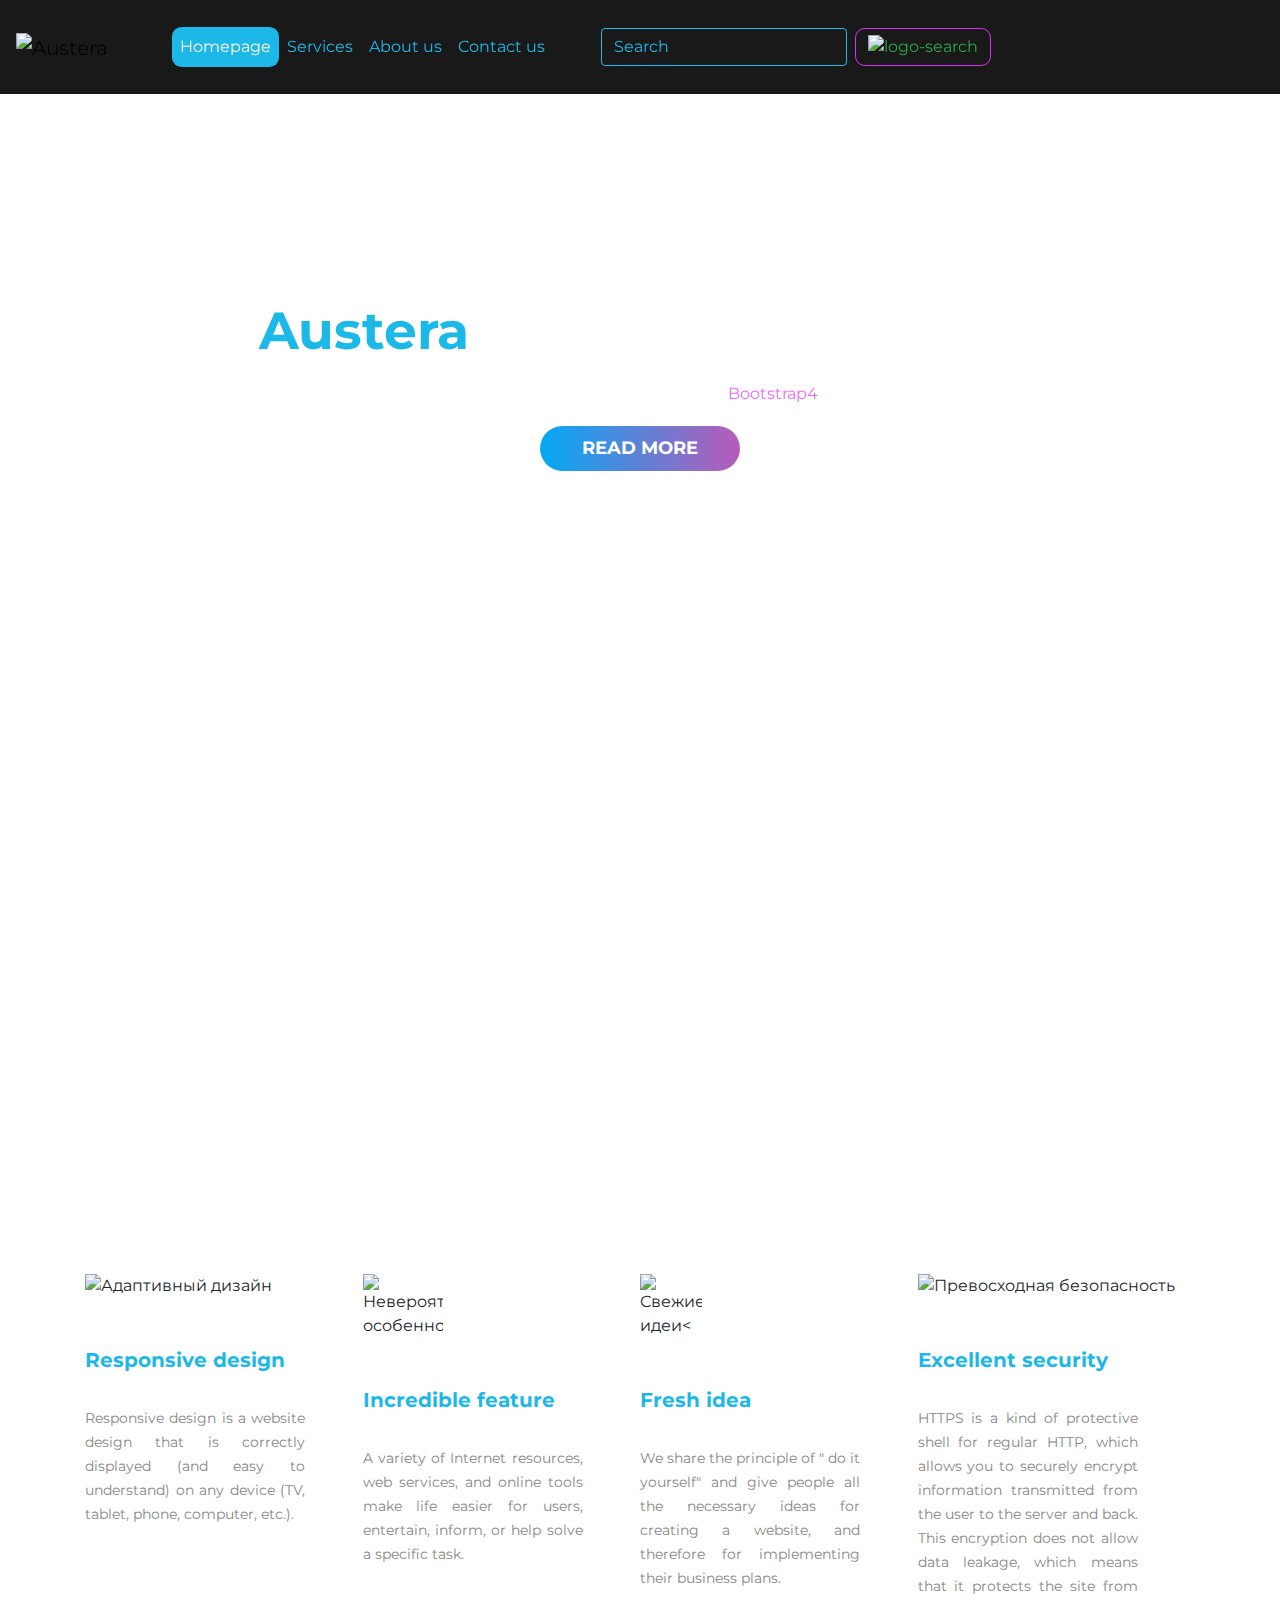
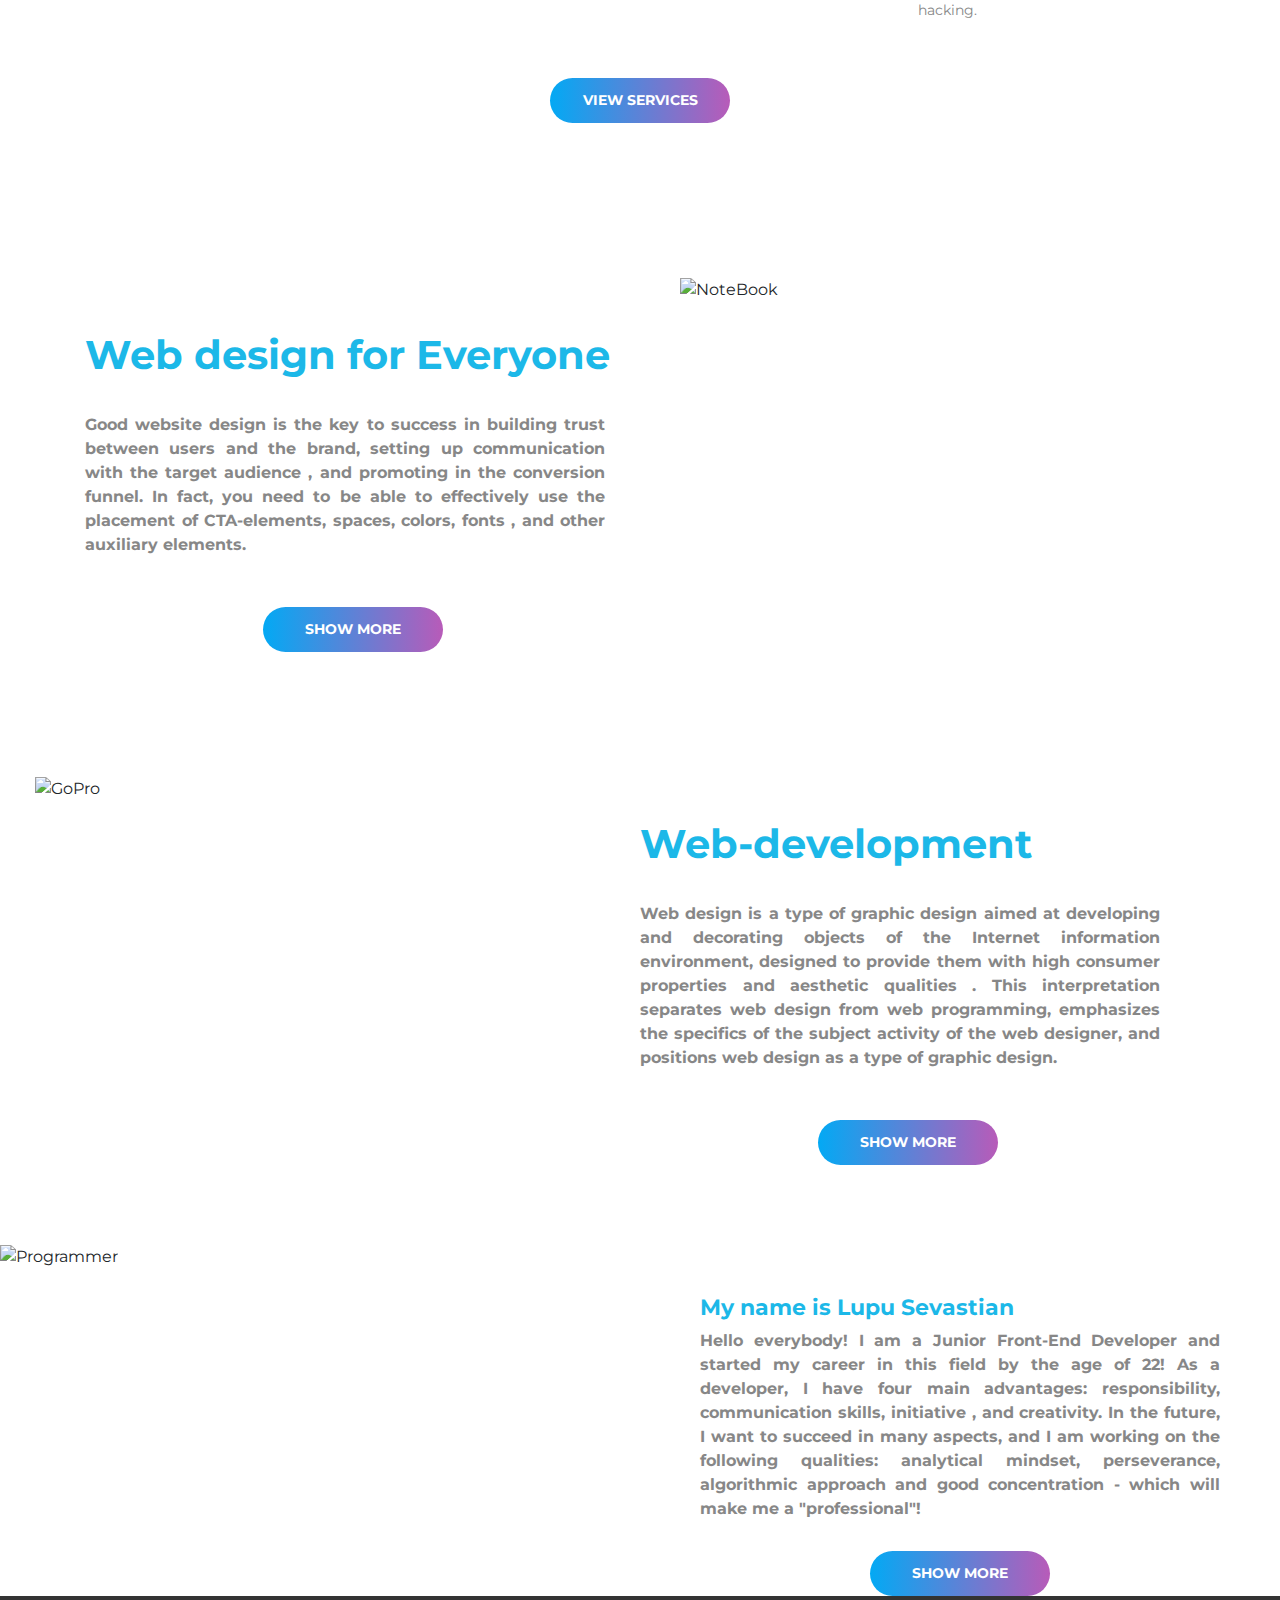
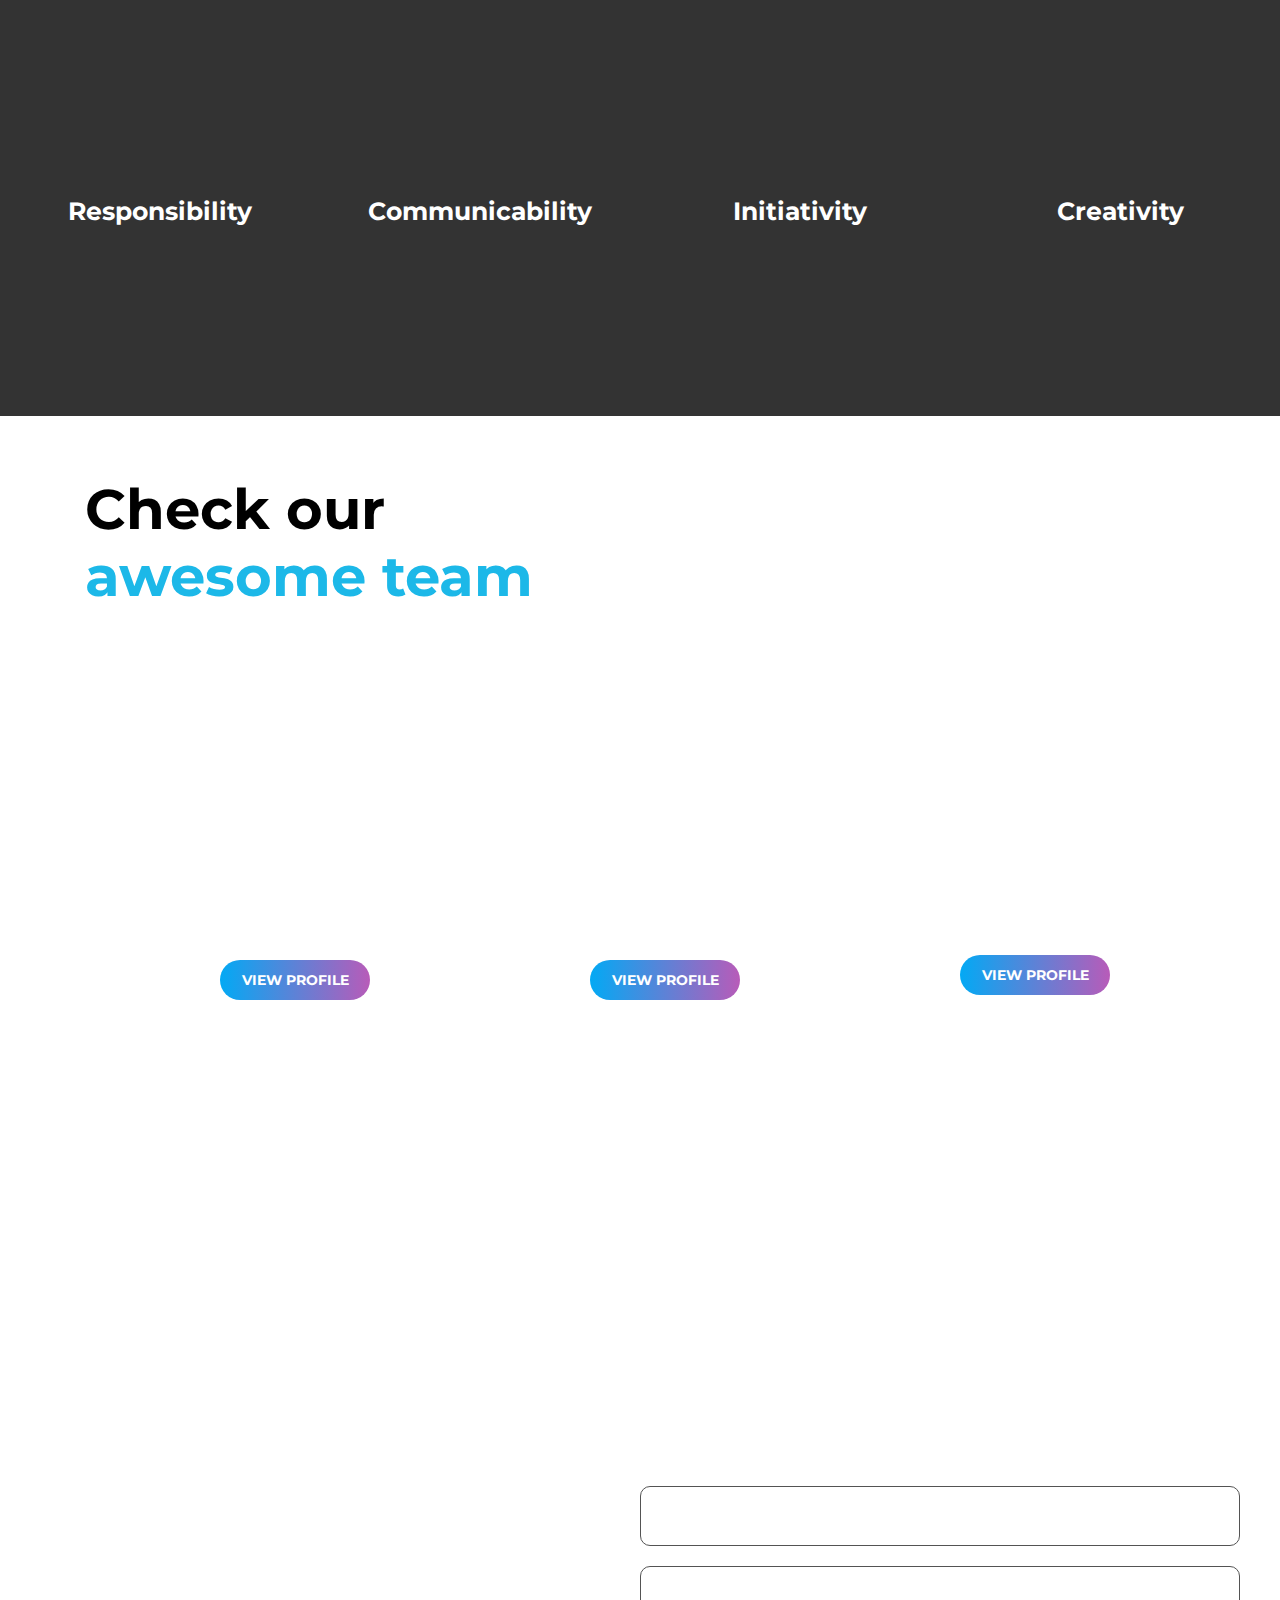
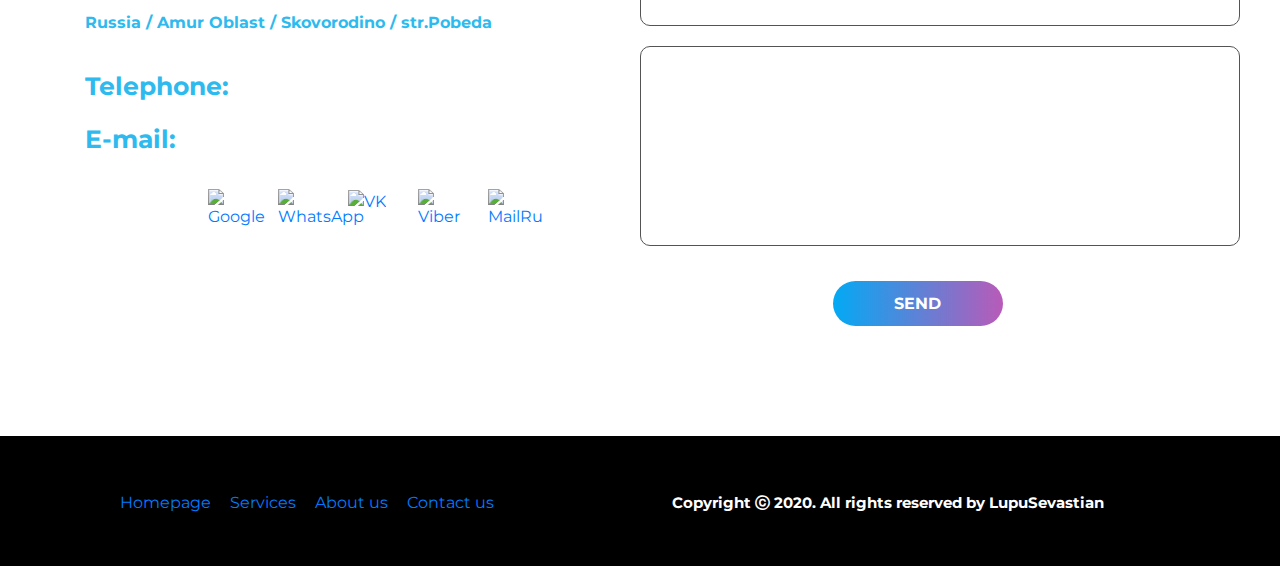
==== commit f84e418a: "Refresh project" ====
--- a/index.html
+++ b/index.html
@@ -10,9 +10,10 @@
 	<link rel="stylesheet" type="text/css" href="CSS/style.css">
 	<script src="JS/austera.js"></script>
 	<link href="https://fonts.googleapis.com/css?family=Montserrat&display=swap" rel="stylesheet">
+	<link rel="stylesheet" href="https://unpkg.com/aos@next/dist/aos.css" />
 	<title>austera.com</title>
 </head>
-								<!--*****************************
+<!--*****************************
 								**************Header*************
 								******************************-->
 
@@ -31,7 +32,7 @@
 					</button>
 
 					<div class="collapse navbar-collapse" id="navbarSebi">
-						<ul class="navbar-nav ml-lg-5 btn-group menu-1 scroller" role="group" aria-label="Basic example"">
+						<ul class="navbar-nav ml-lg-5 btn-group menu-1 scroller" role="group" aria-label="Basic example">
 								<li class=" nav-item">
 							<a class="nav-link btn btn-secondary active" href="#Home">Homepage</a>
 							</li>
@@ -56,20 +57,20 @@
 
 			<div class="row menu2 no-gutters">
 				<div class="col-lg-12 col-md-12">
-					<h1><span>Austera</span> is my site template!</h1>
-					<p>This is my first site created using <span>Bootstrap4</span></p>
-					<a href="https://getbootstrap.com/">Read more</a>
+					<h1 data-aos="zoom-in" data-aos-delay="0" data-aos-duration="1000"><span>Austera</span> is my site template!</h1>
+					<p data-aos="zoom-in" data-aos-delay="500" data-aos-duration="1000">This is my first site created using <span>Bootstrap4</span></p>
+					<a href="https://getbootstrap.com/" data-aos="fade-up" data-aos-delay="700" data-aos-duration="1000">Read more</a>
 				</div>
 			</div>
 		</header>
 	</div>
-								<!--******************************
+	<!--******************************
 								**********Our service*************
 								******************************-->
 	<div id="Service"></div>
 	<div class="container">
 		<section class="our-service">
-			<h2>Our service</h2>
+			<h2 data-aos="zoom-in" data-aos-delay="0" data-aos-duration="1000">Our service</h2>
 			<div class=" row no-gutters menu3">
 
 				<div class="col-lg-3 col-md-6 col-sm-6 col-xs-12">
@@ -132,7 +133,7 @@
 			</div>
 		</section>
 	</div>
-								<!--******************************
+	<!--******************************
 								**********Lupu Sevastian**********
 								******************************-->
 	<section class="container-fluid me">
@@ -152,7 +153,7 @@
 			</div>
 		</div>
 	</section>
-								<!--******************************
+	<!--******************************
 								******4 blocks with photos********
 								******************************-->
 	<section class="container-fluid">
@@ -171,7 +172,7 @@
 			</div>
 		</div>
 	</section>
-								<!--******************************
+	<!--******************************
 								**********Awesome team************
 								******************************-->
 	<section class="container my-team">
@@ -180,33 +181,33 @@
 		</div>
 		<div class="row no-gutters">
 			<div class="col-lg-4 col-md-6 col-sm-6 teams">
-				<img src="IMG/me.png" alt="MyPhoto">
-				<div class="name">Lupu Sevastian</div>
-				<span class="one-span">Junior Front-end Developer</span>
+				<img src="IMG/me.png" alt="MyPhoto" data-aos="zoom-out" data-aos-delay="0" data-aos-duration="1000">
+				<div class="name" data-aos="fade-right" data-aos-delay="0" data-aos-duration="1000">Lupu Sevastian</div>
+				<span class="one-span" data-aos="zoom-in" data-aos-delay="0" data-aos-duration="1000">Front-end Developer</span>
 				<a class="one-a">View profile</a>
 			</div>
 			<div class="col-lg-4 col-md-6 col-sm-6 teams">
-				<img src="IMG/my-wife.png" alt="MyWifePhoto" class="two-image">
-				<div class="name2">Lupu Anna</div>
-				<span class="two-span">Wonderful-Wife</span>
+				<img src="IMG/my-wife.png" alt="MyWifePhoto" class="two-image" data-aos="zoom-out" data-aos-delay="500" data-aos-duration="1000">
+				<div class="name2" data-aos="zoom-out" data-aos-delay="500" data-aos-duration="1000">Lupu Anna</div>
+				<span class="two-span" data-aos="zoom-in" data-aos-delay="500" data-aos-duration="1000">Wonderful-Wife</span>
 				<a class="two-a">View profile</a>
 			</div>
 			<div class="col-lg-4 col-md-12 col-sm-12 teams">
-				<img src="IMG/my-cat2.png" class="image3" alt="MyCatPhoto">
-				<div class="name3">Barsa</div>
-				<span class="three-span">General Director</span>
+				<img src="IMG/my-cat2.png" class="image3" alt="MyCatPhoto" data-aos="zoom-out" data-aos-delay="1000" data-aos-duration="1000">
+				<div class="name3" data-aos="fade-left" data-aos-delay="1000" data-aos-duration="1000">Barsa</div>
+				<span class="three-span" data-aos="zoom-in" data-aos-delay="1000" data-aos-duration="1000">General Director</span>
 				<a class="three-a">View profile</a>
 			</div>
 		</div>
 	</section>
-								<!--******************************
+	<!--******************************
 								************Contact us************
 								******************************-->
 	<section class="footer">
 		<div id="Contact"></div>
 		<div class="container">
 			<div class="row no-gutters">
-				<div class="col-lg-6 col-md-12 col-sm-12 col-xs-12">
+				<div class="col-lg-6 col-md-6 col-sm-12 col-xs-12">
 					<div class="contact">Contact us</div>
 					<!--TRANSLATE-->
 					<h3>"神は光です"</h3>
@@ -230,7 +231,7 @@
 
 					</ul>
 				</div>
-				<div class="col-lg-6 col-md-12 col-sm-12 col-xs-12">
+				<div class="col-lg-6 col-md-6 col-sm-12 col-xs-12">
 					<form action="/" method="POST">
 						<input type="text" name="name" maxlength="20" placeholder="Your name" required>
 						<input type="email" name="email" maxlength="50" placeholder="Your e-mail" required>
@@ -273,6 +274,10 @@
 	<script src="https://maxcdn.bootstrapcdn.com/bootstrap/4.0.0/js/bootstrap.min.js"
 		integrity="sha384-JZR6Spejh4U02d8jOt6vLEHfe/JQGiRRSQQxSfFWpi1MquVdAyjUar5+76PVCmYl"
 		crossorigin="anonymous"></script>
+	<script src="https://unpkg.com/aos@next/dist/aos.js"></script>
+	<script>
+		AOS.init();
+	</script>
 </body>
 
 </html>--- a/CSS/style.css
+++ b/CSS/style.css
@@ -26,6 +26,12 @@
 
 .navbar-expand-lg {
   width: 100%;
+}
+
+.btn-outline-success:not(:disabled):not(.disabled).active, .btn-outline-success:not(:disabled):not(.disabled):active, .show>.btn-outline-success.dropdown-toggle {
+  color: #fff;
+  background-color: #1cb8e8;
+  border-color: #1cb8e8;
 }
 
 .btn-secondary:not(:disabled):not(.disabled).active:focus, .btn-secondary:not(:disabled):not(.disabled):active:focus {
@@ -482,6 +488,7 @@
   text-align: center;
   color: #fff;
   background: rgba(0, 0, 0, 0.3);
+  outline: none;
 }
 
 /******************************
@@ -796,11 +803,9 @@
   .navbar-toggler {
     background-color: #fff;
   }
-
   form.form-inline {
     display: none;
   }
-
   body {
     overflow-x: hidden;
   }
@@ -916,11 +921,13 @@
     display: none;
   }
   section.my-team {
-    height: 175vh;
+    height: auto;
     background-image: none;
   }
   section.my-team h2 {
     font-size: 8vw;
+    border-top: 1px solid #e6e6e6;
+    padding-top: 20px;
   }
   section.my-team div.teams img {
     width: 65vw;
@@ -959,11 +966,9 @@
   }
   section.footer {
     width: 100%;
-    height: 100%;
-  }
-  footer {
-    height: 0;
-  }
+    height: 149.1vh;
+  }
+
   section.footer div.contact {
     font-size: 9vw;
     margin-top: 50px;
@@ -981,7 +986,14 @@
   }
   section.footer ul {
     display: flex;
+    flex-wrap: wrap;
     justify-content: center;
+    padding: 15px;
+  }
+  section.footer ul li {
+    display: inline-block;
+    width: 15vw;
+    margin: 15px;
   }
   section.footer input[type='text'], section.footer input[type='email'] {
     width: 65%;
@@ -1004,8 +1016,9 @@
     width: 110px;
     margin: 25px auto;
   }
+
   footer div p {
-    display: none;
+    font-size: 2.9vw;
   }
 }
 
@@ -1247,11 +1260,9 @@
   .navbar-toggler {
     background-color: #fff;
   }
-
   form.form-inline {
     display: none;
   }
-
   header {
     height: 450px;
     background-position: right;
@@ -1459,11 +1470,9 @@
   .navbar-toggler {
     background-color: #fff;
   }
-
   form.form-inline {
     display: none;
   }
-
   header {
     height: 550px;
     background-position: center right;
@@ -1556,7 +1565,7 @@
   }
   section div.program img {
     width: 100%;
-    height: 50vh;
+    height: 55vh;
   }
   div.program h3 {
     font-size: 1em;
@@ -1618,22 +1627,24 @@
     margin-left: 275px;
   }
   section.footer {
-    height: 150vh;
+    height: auto;
+  }
+  form {
+    width: 100%;
+    margin-top: 9vh;
+    margin-left: 5vw;
   }
   section.footer div.contact {
     font-size: 3em;
     margin-top: 50px;
-    margin-left: 20%;
   }
   section.footer p.street {
     font-size: 1.2em;
     margin-top: 40px;
     margin-bottom: 33px;
-    margin-left: 20%;
   }
   section.footer p {
     font-size: 2em;
-    margin-left: 20%;
   }
   section.footer input[type='text'], section.footer input[type='email'] {
     width: 60%;
@@ -1739,6 +1750,7 @@
     background-size: 113%;
   }
   div.teams {
+    margin-top: 85px;
     margin-left: -20px;
   }
   div h4 {
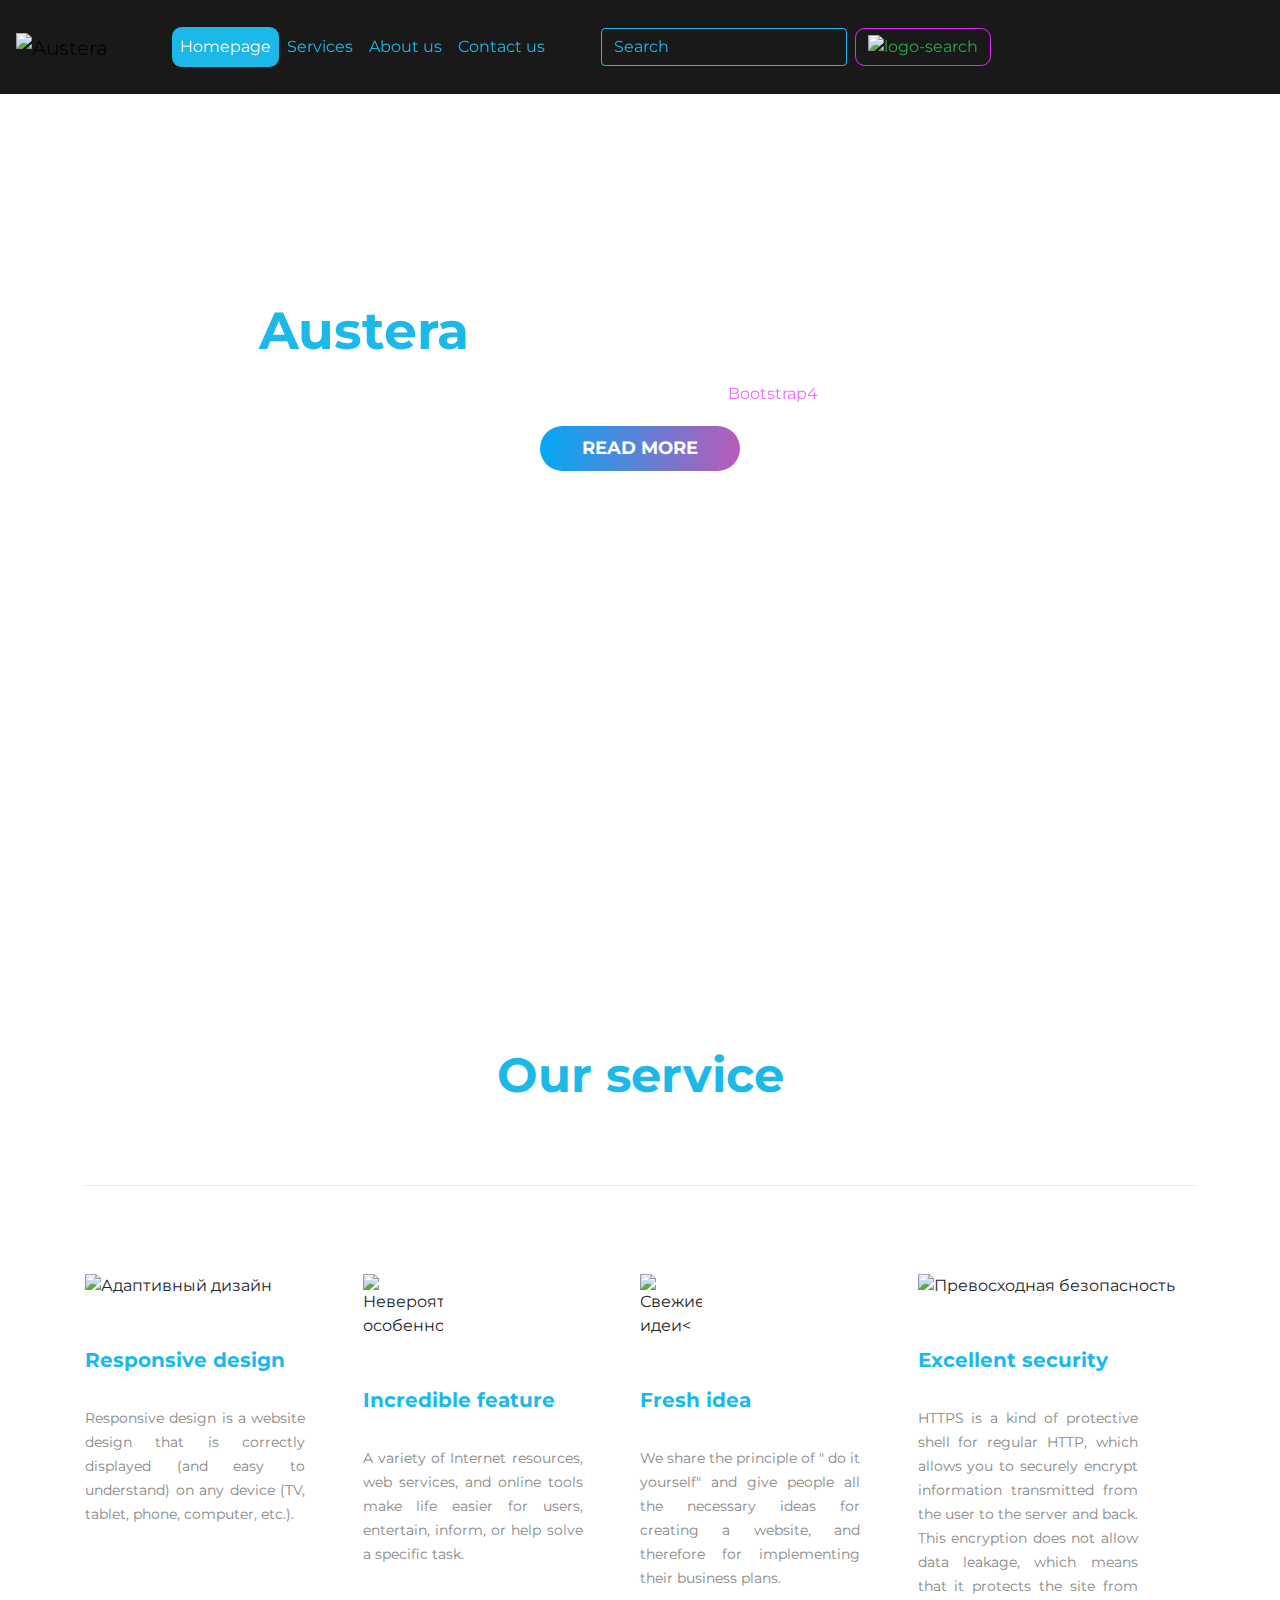
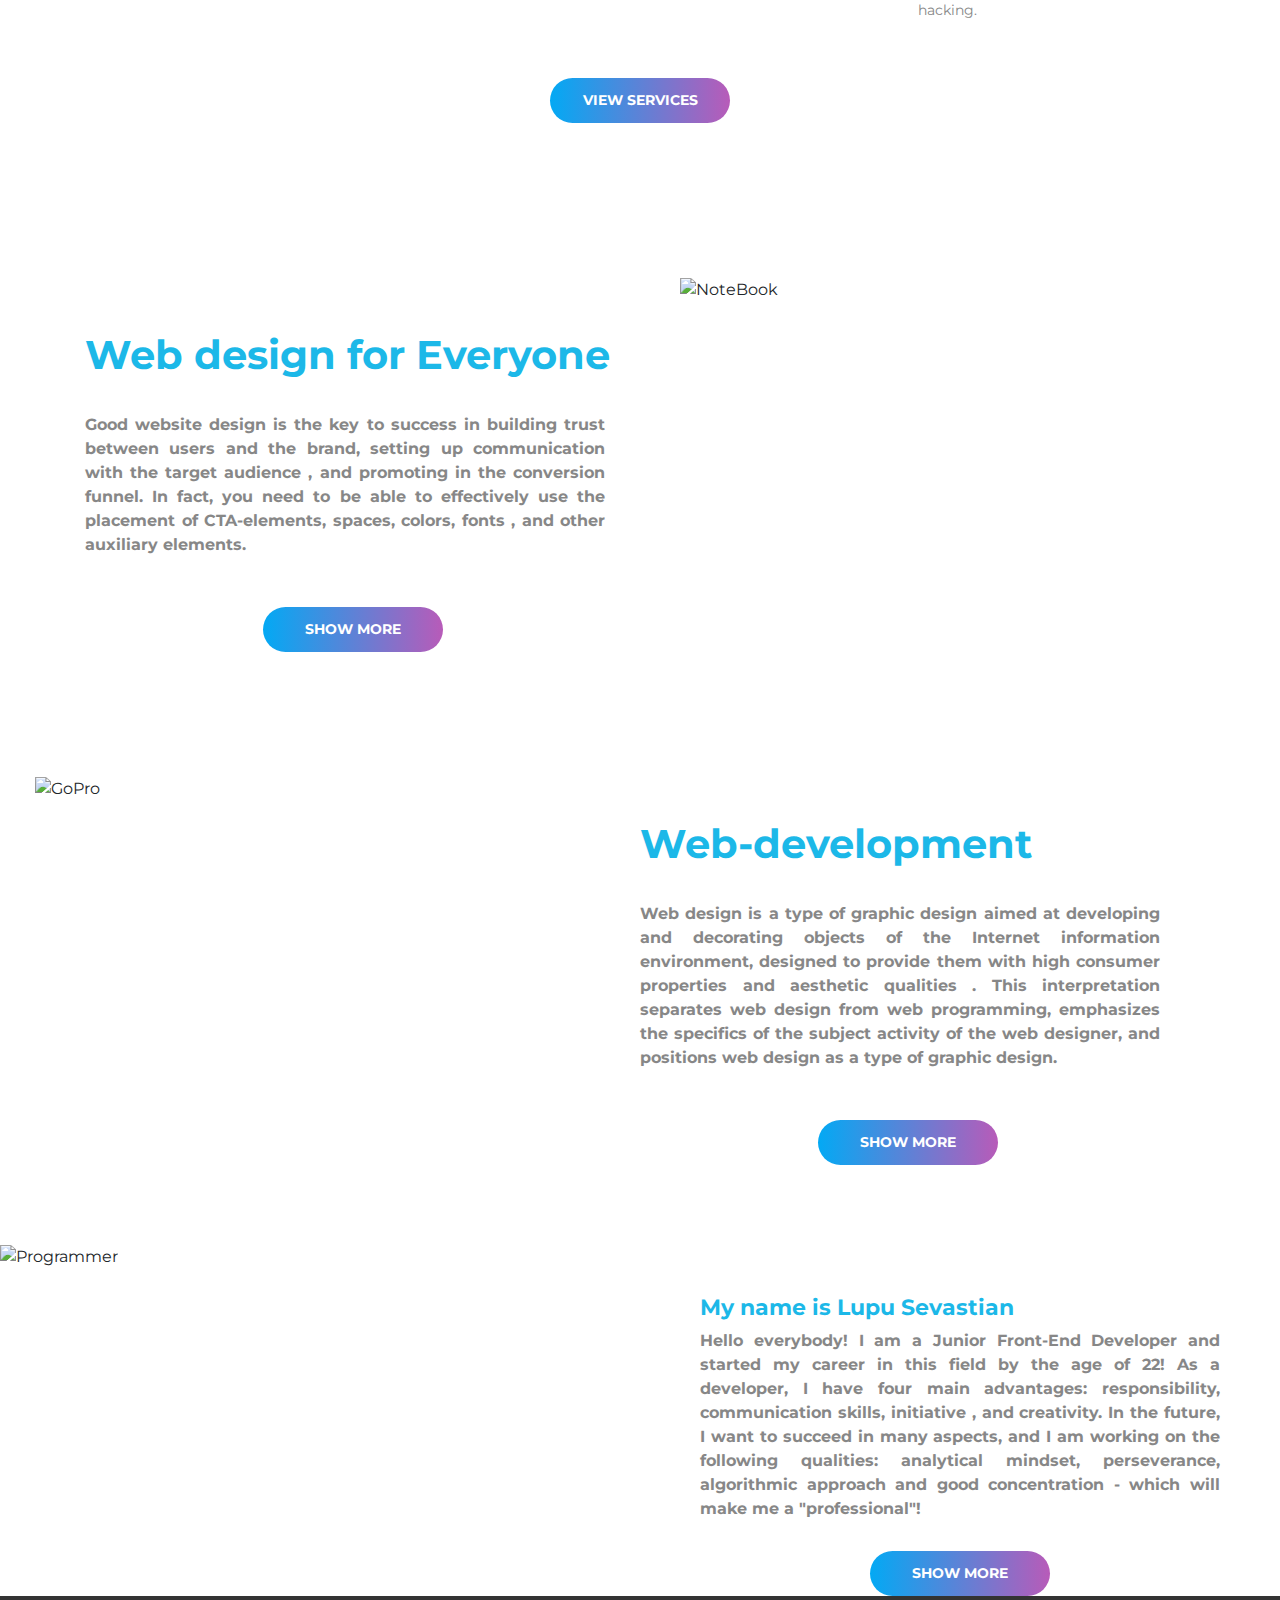
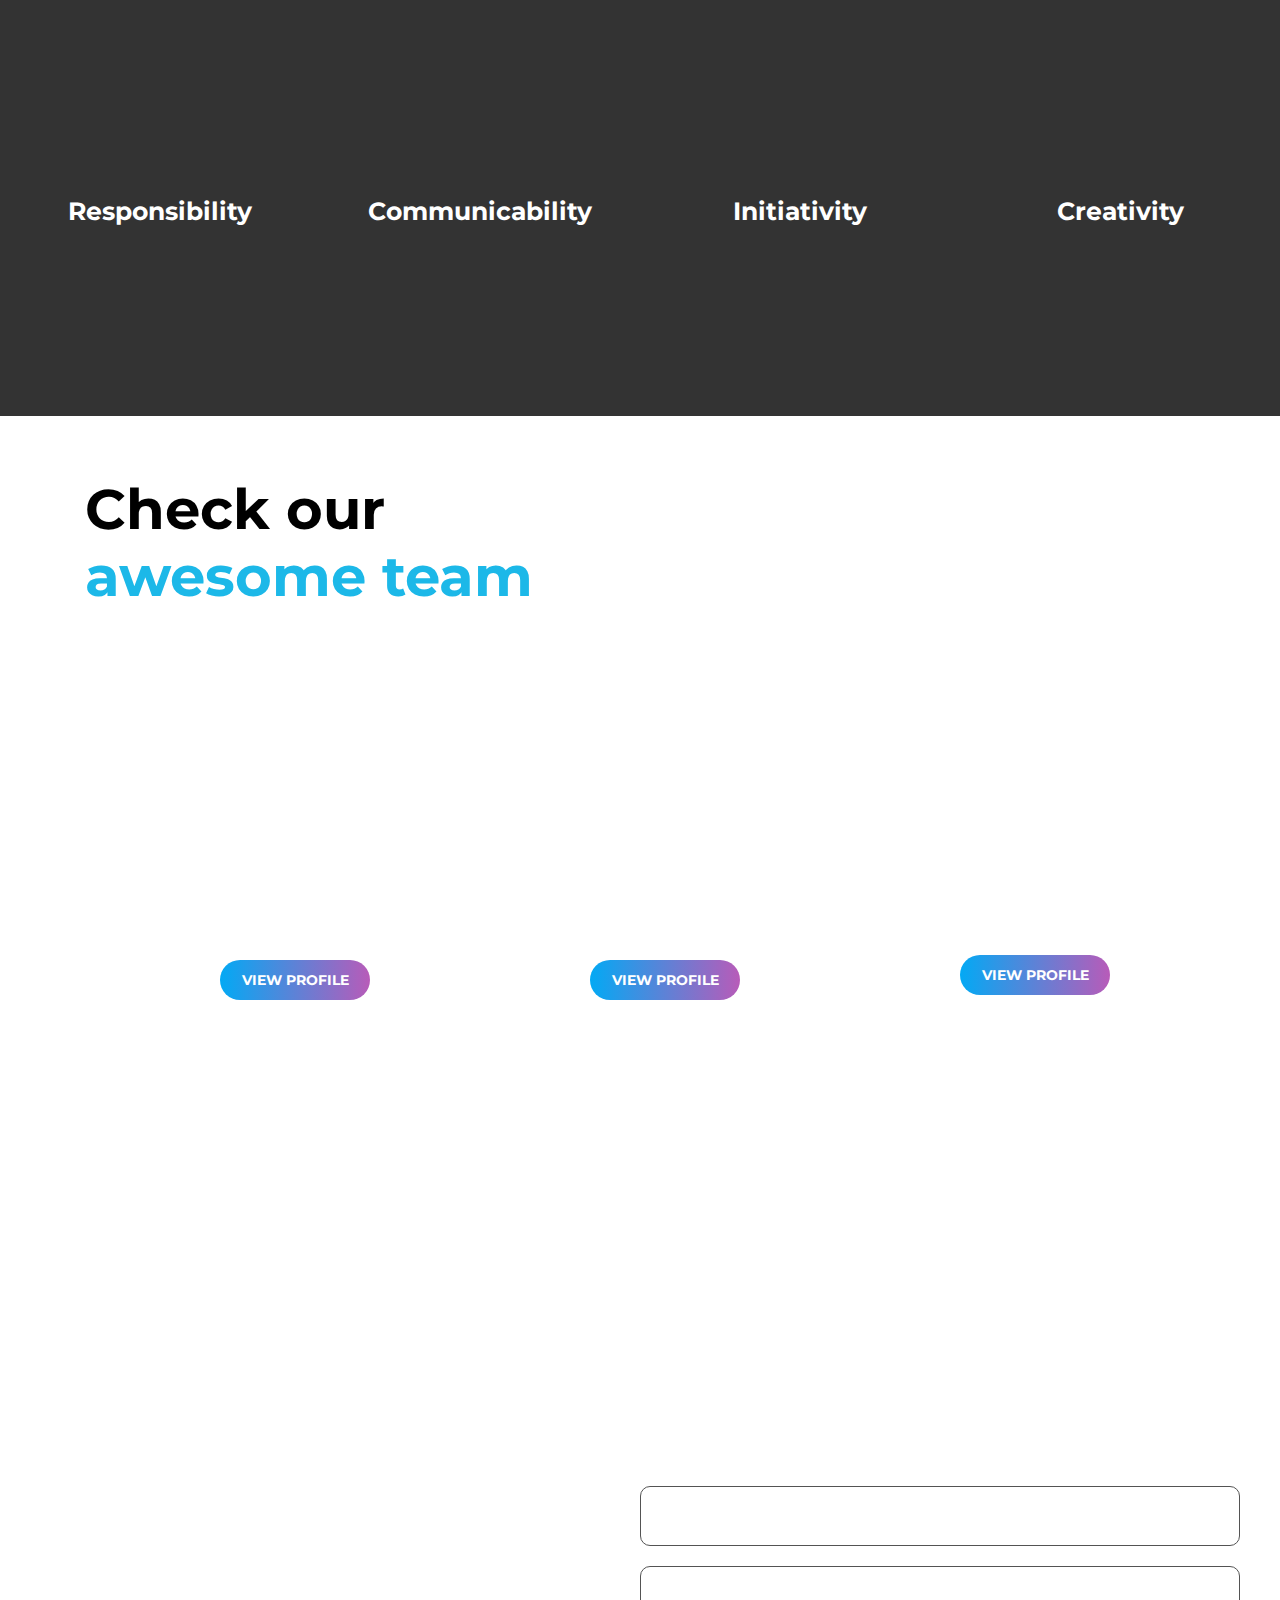
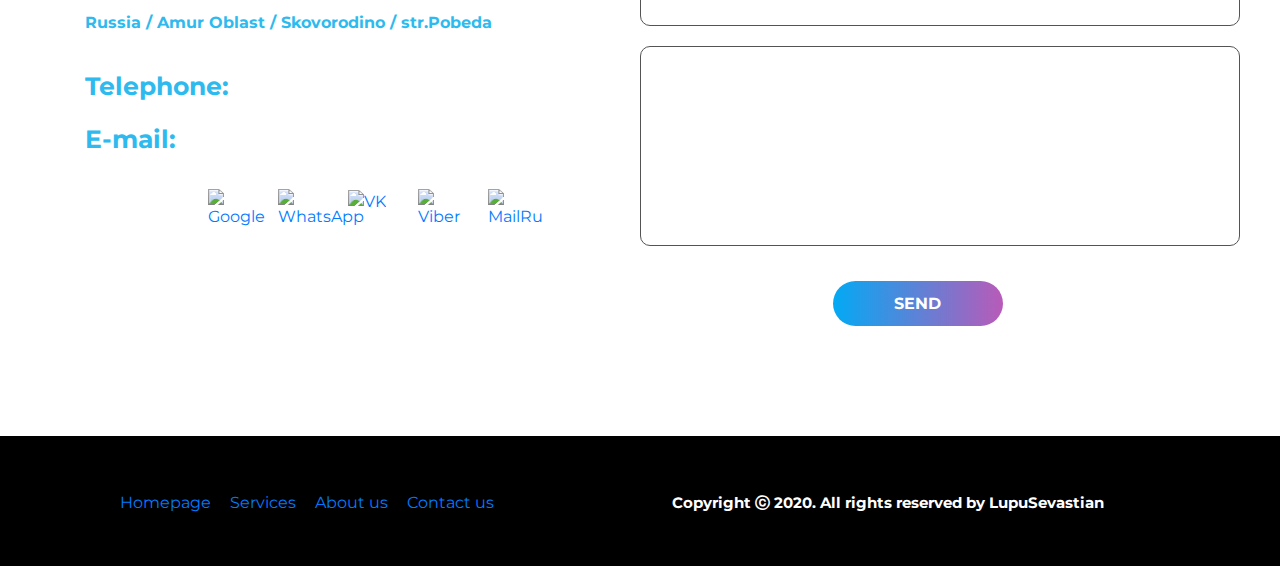
==== commit 8b2e3333: "Refresh project" ====
--- a/index.html
+++ b/index.html
@@ -70,7 +70,7 @@
 	<div id="Service"></div>
 	<div class="container">
 		<section class="our-service">
-			<h2 data-aos="zoom-in" data-aos-delay="0" data-aos-duration="1000">Our service</h2>
+			<h2>Our service</h2>
 			<div class=" row no-gutters menu3">
 
 				<div class="col-lg-3 col-md-6 col-sm-6 col-xs-12">
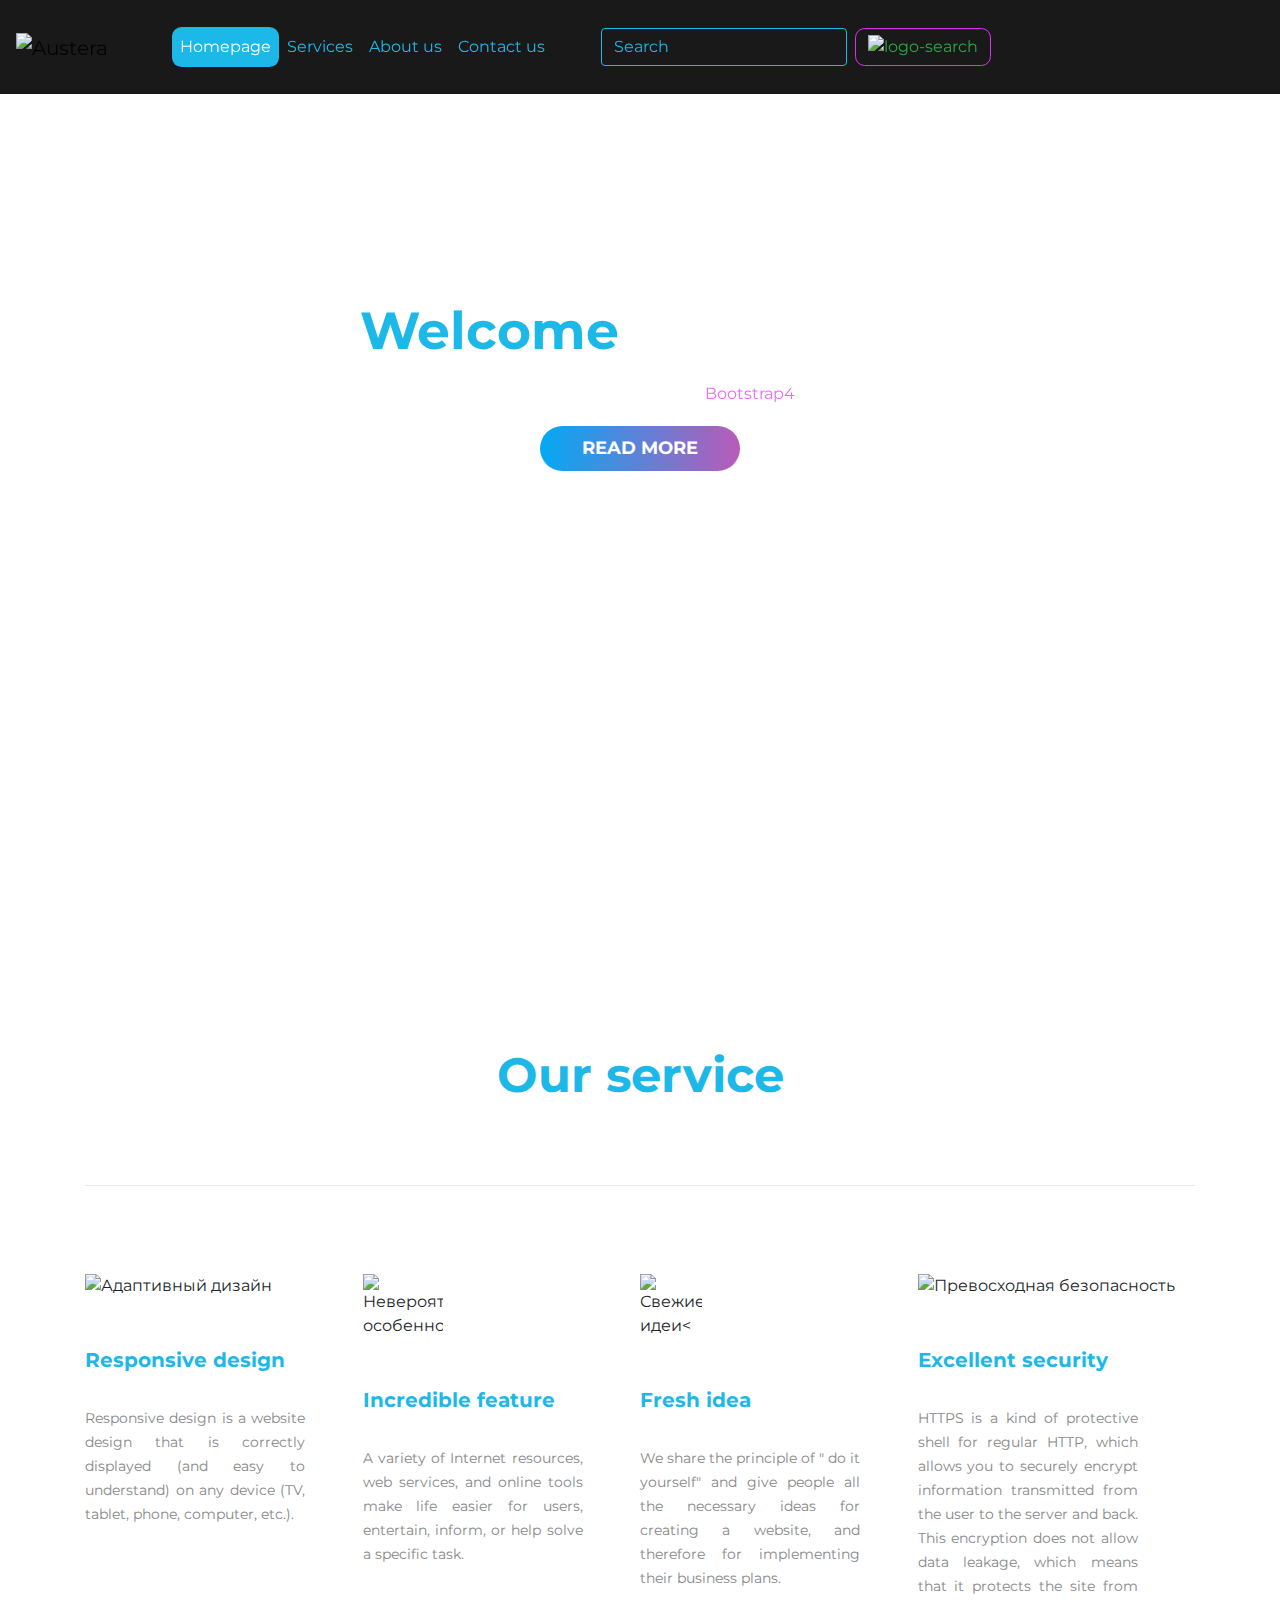
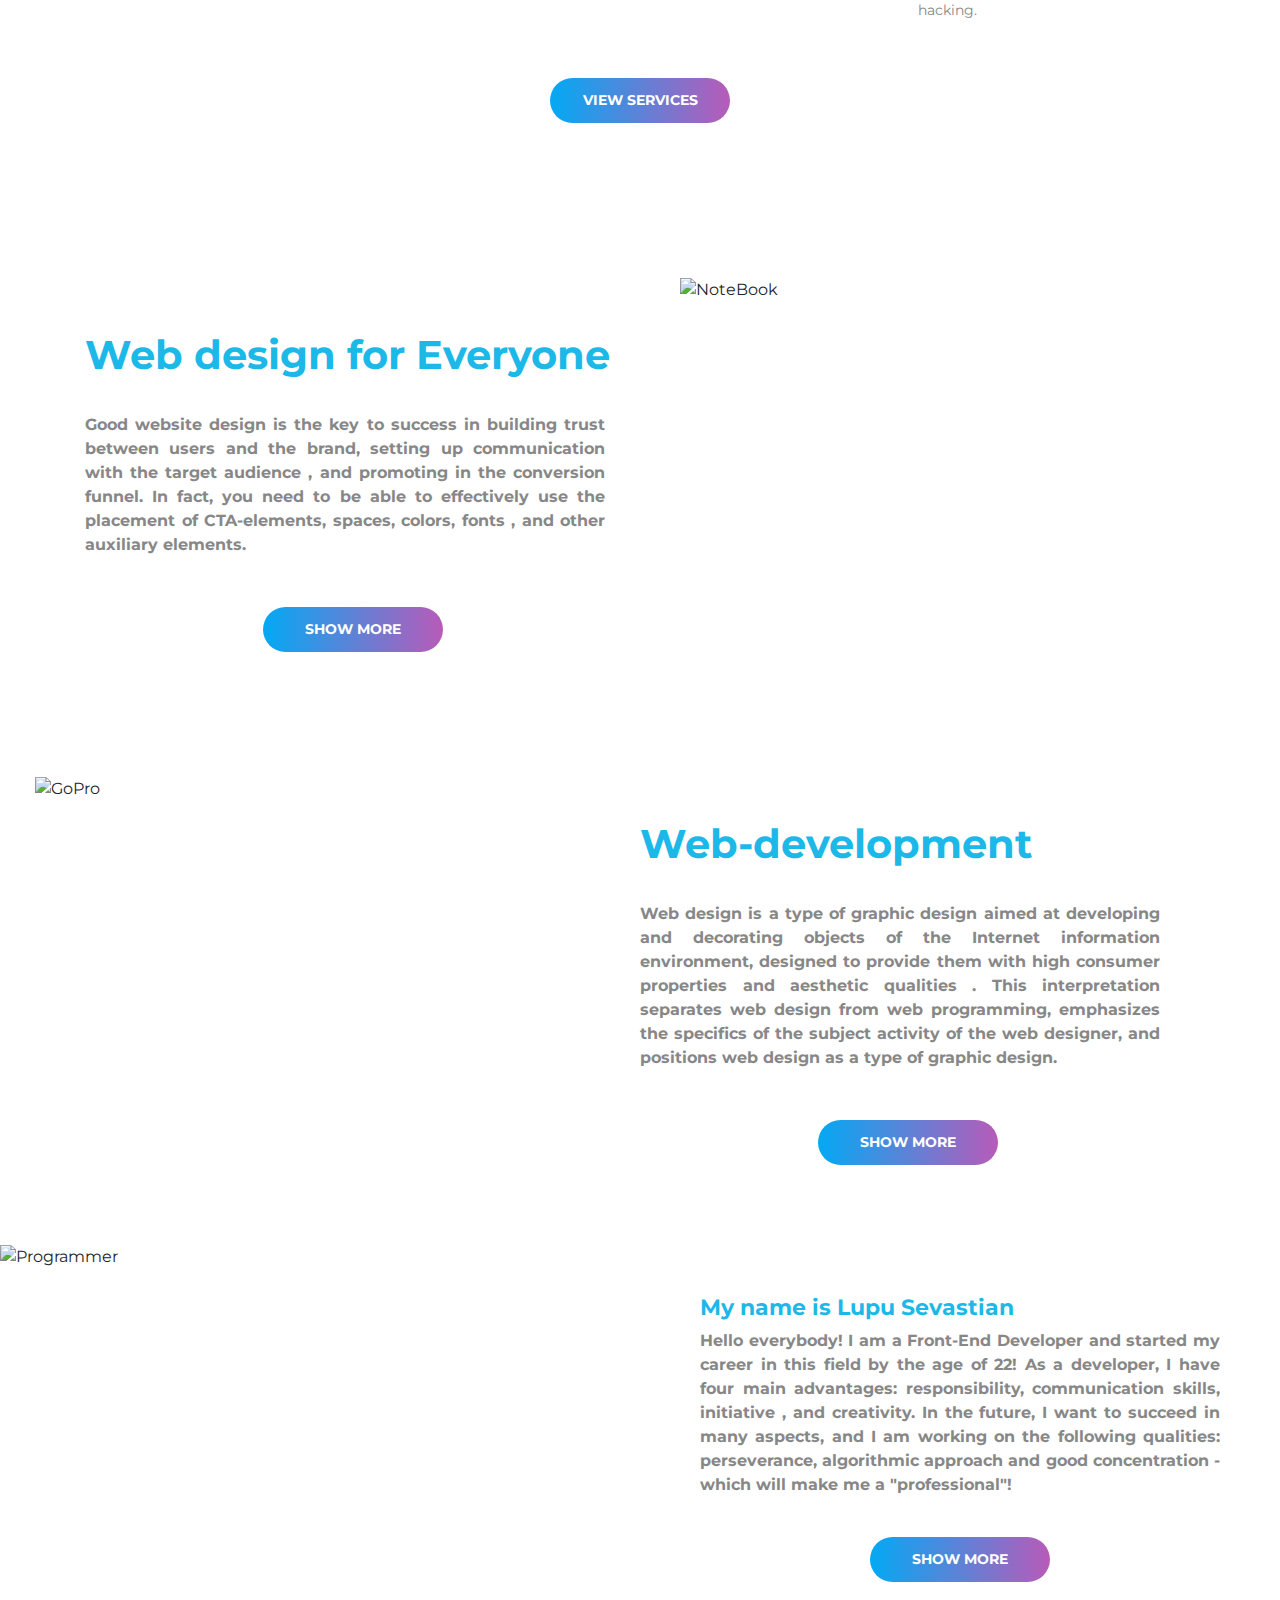
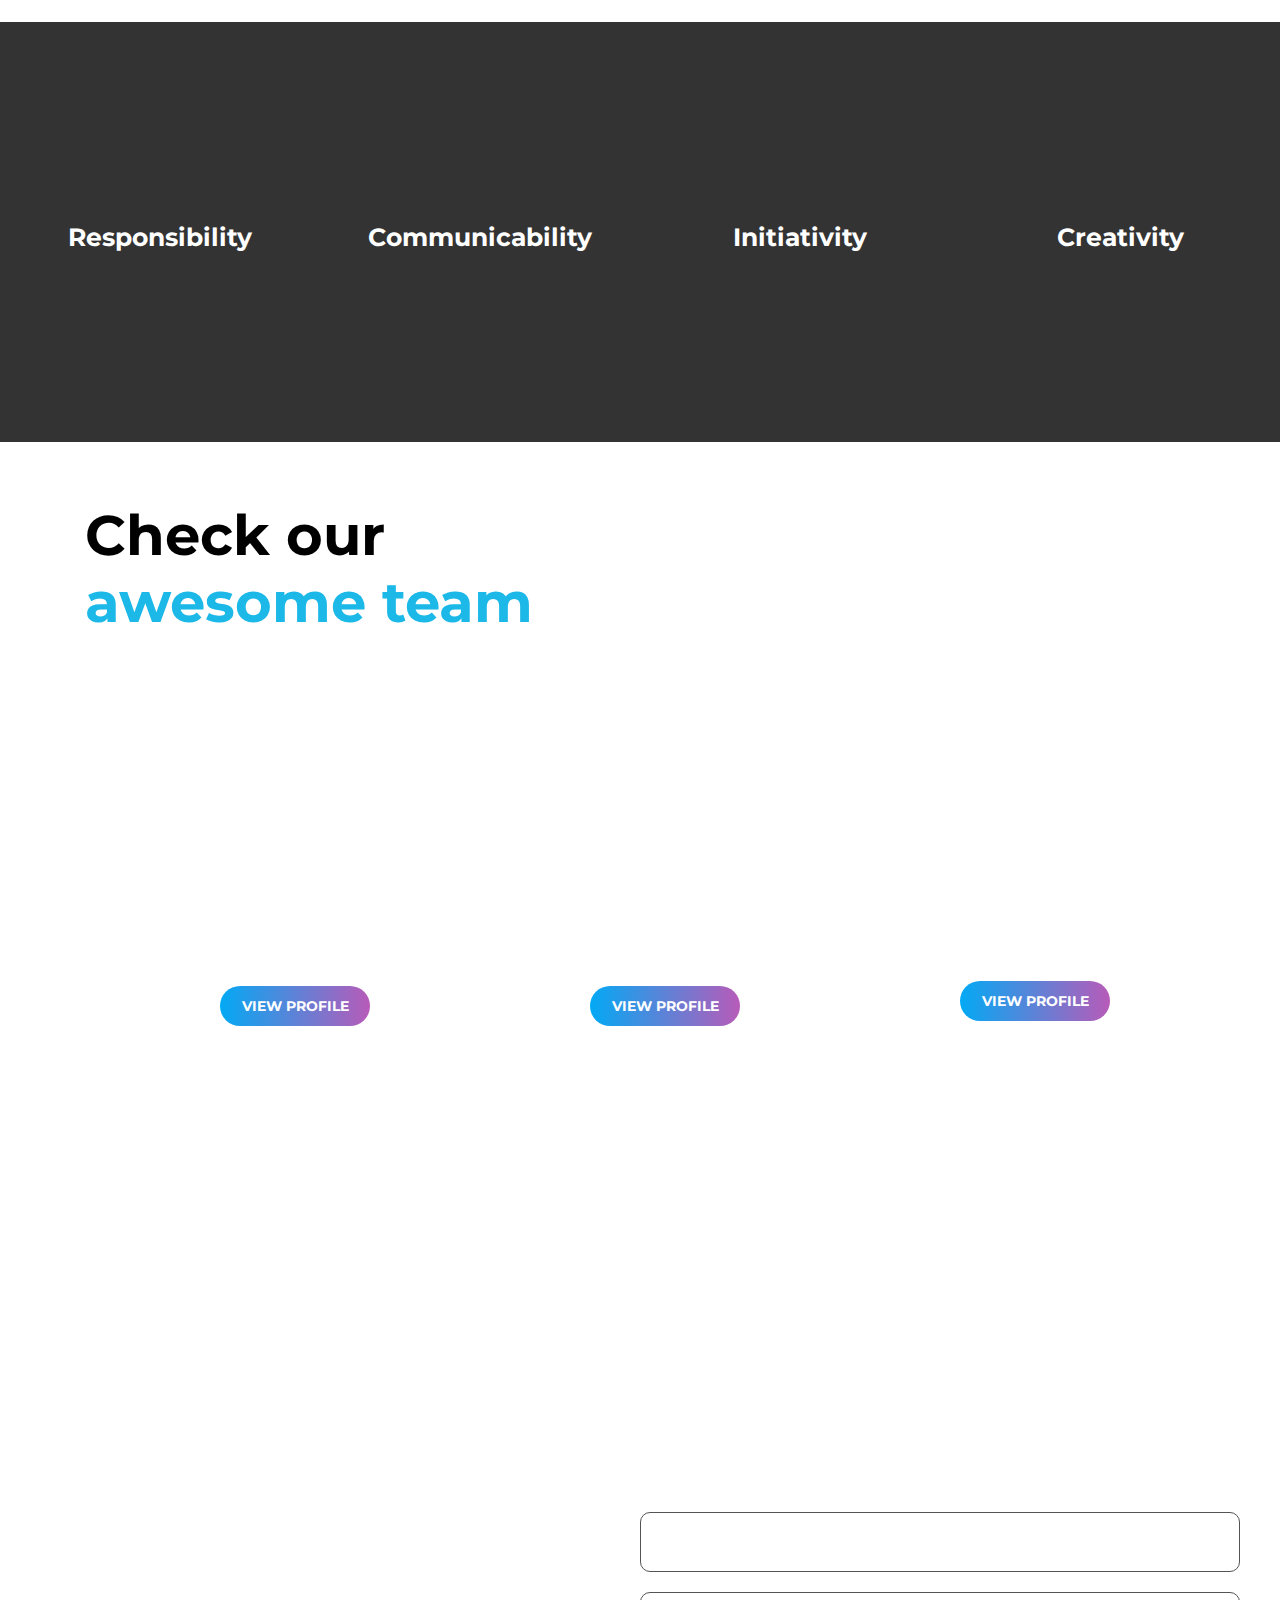
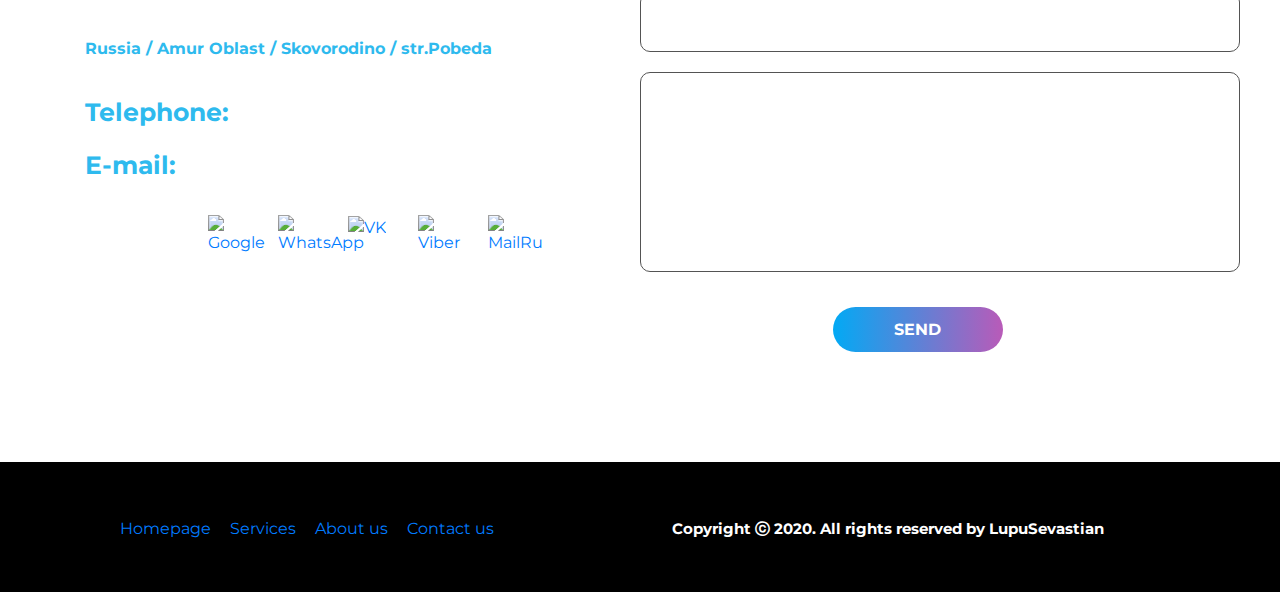
==== commit 10146ac6: "Refresh work" ====
--- a/index.html
+++ b/index.html
@@ -8,7 +8,7 @@
 	<link rel="stylesheet" href="https://maxcdn.bootstrapcdn.com/bootstrap/4.0.0/css/bootstrap.min.css"
 		integrity="sha384-Gn5384xqQ1aoWXA+058RXPxPg6fy4IWvTNh0E263XmFcJlSAwiGgFAW/dAiS6JXm" crossorigin="anonymous">
 	<link rel="stylesheet" type="text/css" href="CSS/style.css">
-	<script src="JS/austera.js"></script>
+	<script src="JS/index.js"></script>
 	<link href="https://fonts.googleapis.com/css?family=Montserrat&display=swap" rel="stylesheet">
 	<link rel="stylesheet" href="https://unpkg.com/aos@next/dist/aos.css" />
 	<title>austera.com</title>
@@ -57,8 +57,8 @@
 
 			<div class="row menu2 no-gutters">
 				<div class="col-lg-12 col-md-12">
-					<h1 data-aos="zoom-in" data-aos-delay="0" data-aos-duration="1000"><span>Austera</span> is my site template!</h1>
-					<p data-aos="zoom-in" data-aos-delay="500" data-aos-duration="1000">This is my first site created using <span>Bootstrap4</span></p>
+					<h1 data-aos="zoom-in" data-aos-delay="0" data-aos-duration="1000"><span>Welcome</span> to my site!</h1>
+					<p data-aos="zoom-in" data-aos-delay="500" data-aos-duration="1000">This site was created using <span>Bootstrap4</span></p>
 					<a href="https://getbootstrap.com/" data-aos="fade-up" data-aos-delay="700" data-aos-duration="1000">Read more</a>
 				</div>
 			</div>
@@ -144,10 +144,10 @@
 			</div>
 			<div class="col-lg-6 col-md-6 col-sm-12 col-xs-12">
 				<h3>My name is Lupu Sevastian</h3>
-				<p>Hello everybody! I am a Junior Front-End Developer and started my career in this field by the age of
+				<p>Hello everybody! I am a Front-End Developer and started my career in this field by the age of
 					22! As a developer, I have four main advantages: responsibility, communication skills, initiative ,
 					and creativity. In the future, I want to succeed in many aspects, and I am working on the following
-					qualities: analytical mindset, perseverance, algorithmic approach and good concentration - which
+					qualities: perseverance, algorithmic approach and good concentration - which
 					will make me a "professional"!</p>
 				<a href="https://www.coursera.org/user/9aa1f6f34311a5a75e94c3230940a8e8">Show more</a>
 			</div>
--- a/CSS/style.css
+++ b/CSS/style.css
@@ -2,6 +2,7 @@
   padding-right: 0;
   padding-left: 0;
 }
+
 
 body {
   font-family: 'Montserrat', sans-serif;
@@ -19,13 +20,9 @@
 header div.menu {
   position: fixed;
   height: 94px;
-  width: 100%;
+  width: 100vw;
   background: rgba(0, 0, 0, 0.9);
   z-index: 5;
-}
-
-.navbar-expand-lg {
-  width: 100%;
 }
 
 .btn-outline-success:not(:disabled):not(.disabled).active, .btn-outline-success:not(:disabled):not(.disabled):active, .show>.btn-outline-success.dropdown-toggle {
@@ -416,8 +413,7 @@
   box-sizing: border-box;
   width: 180px;
   height: 45px;
-  margin-top: 30px;
-  margin-left: 36%;
+  margin: 40px auto;
   text-align: center;
   text-decoration: none;
   text-transform: uppercase;
@@ -1565,7 +1561,7 @@
   }
   section div.program img {
     width: 100%;
-    height: 55vh;
+    height: auto;
   }
   div.program h3 {
     font-size: 1em;
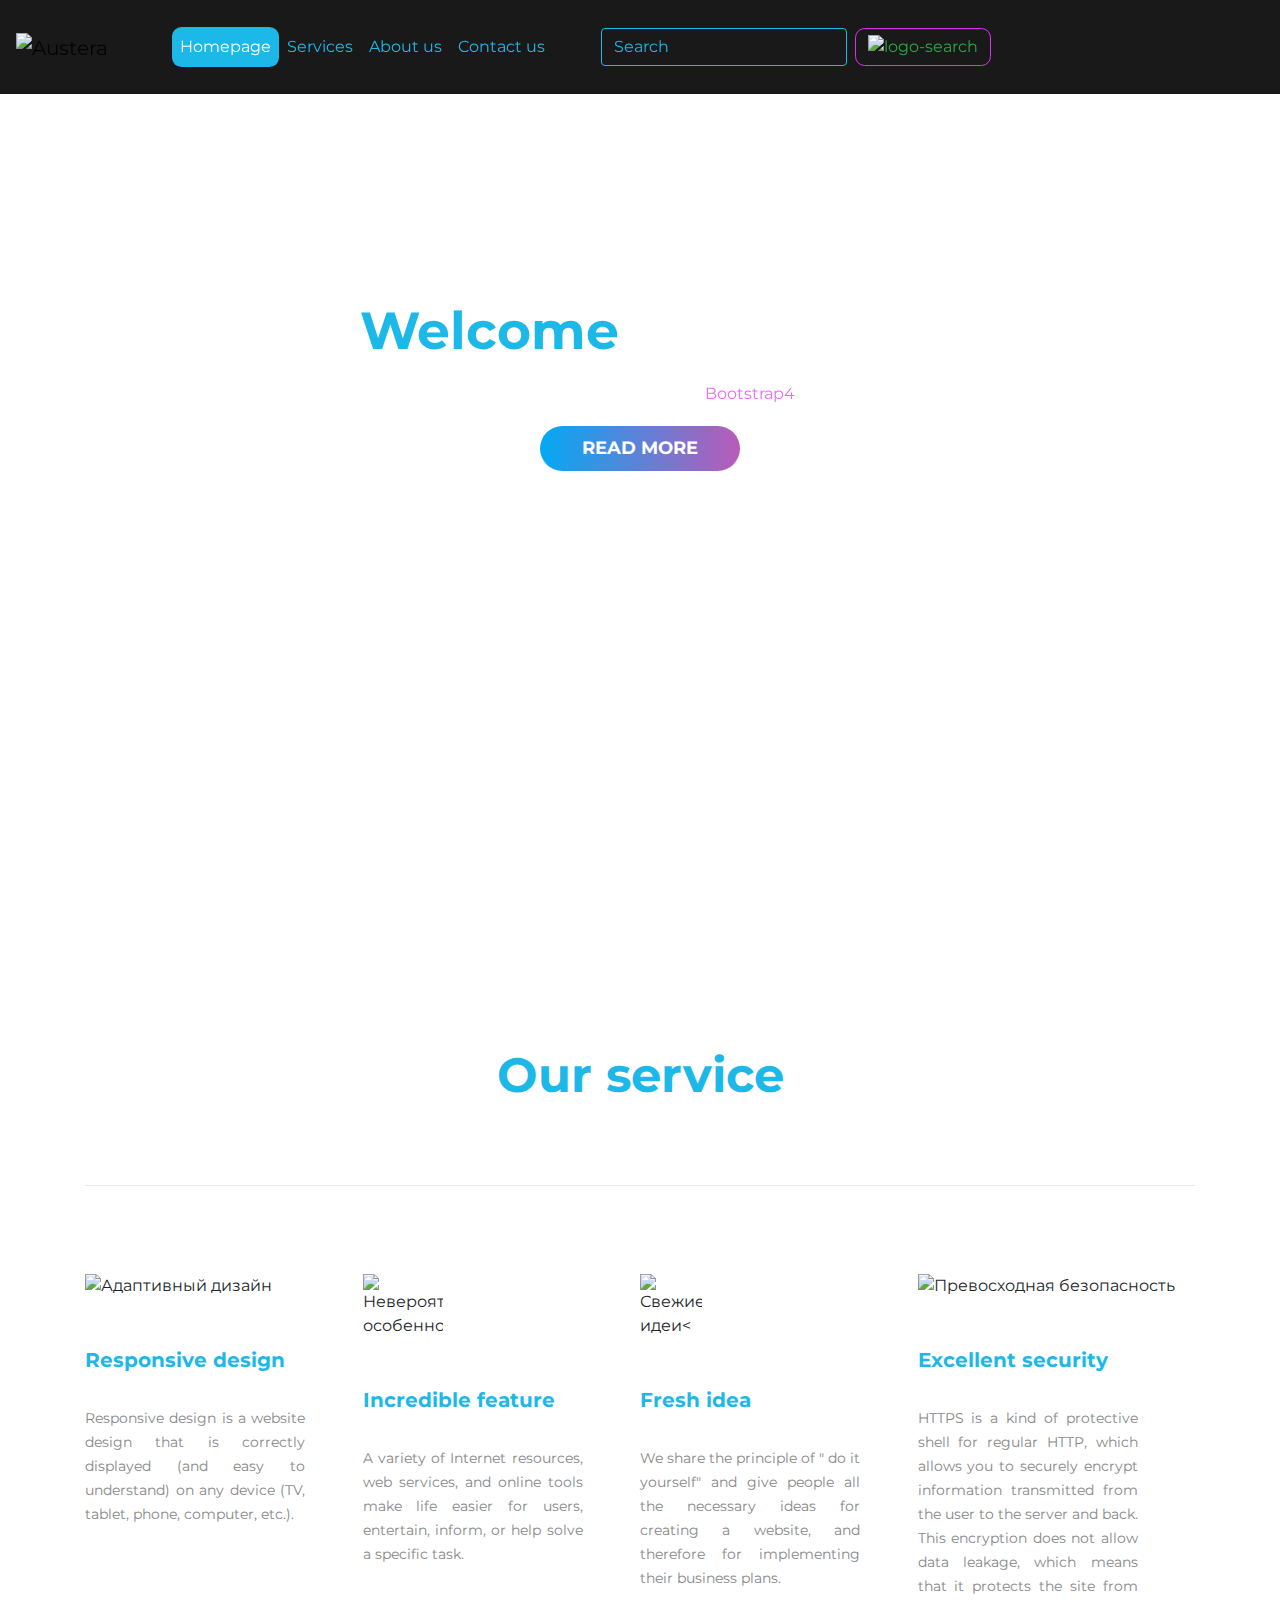
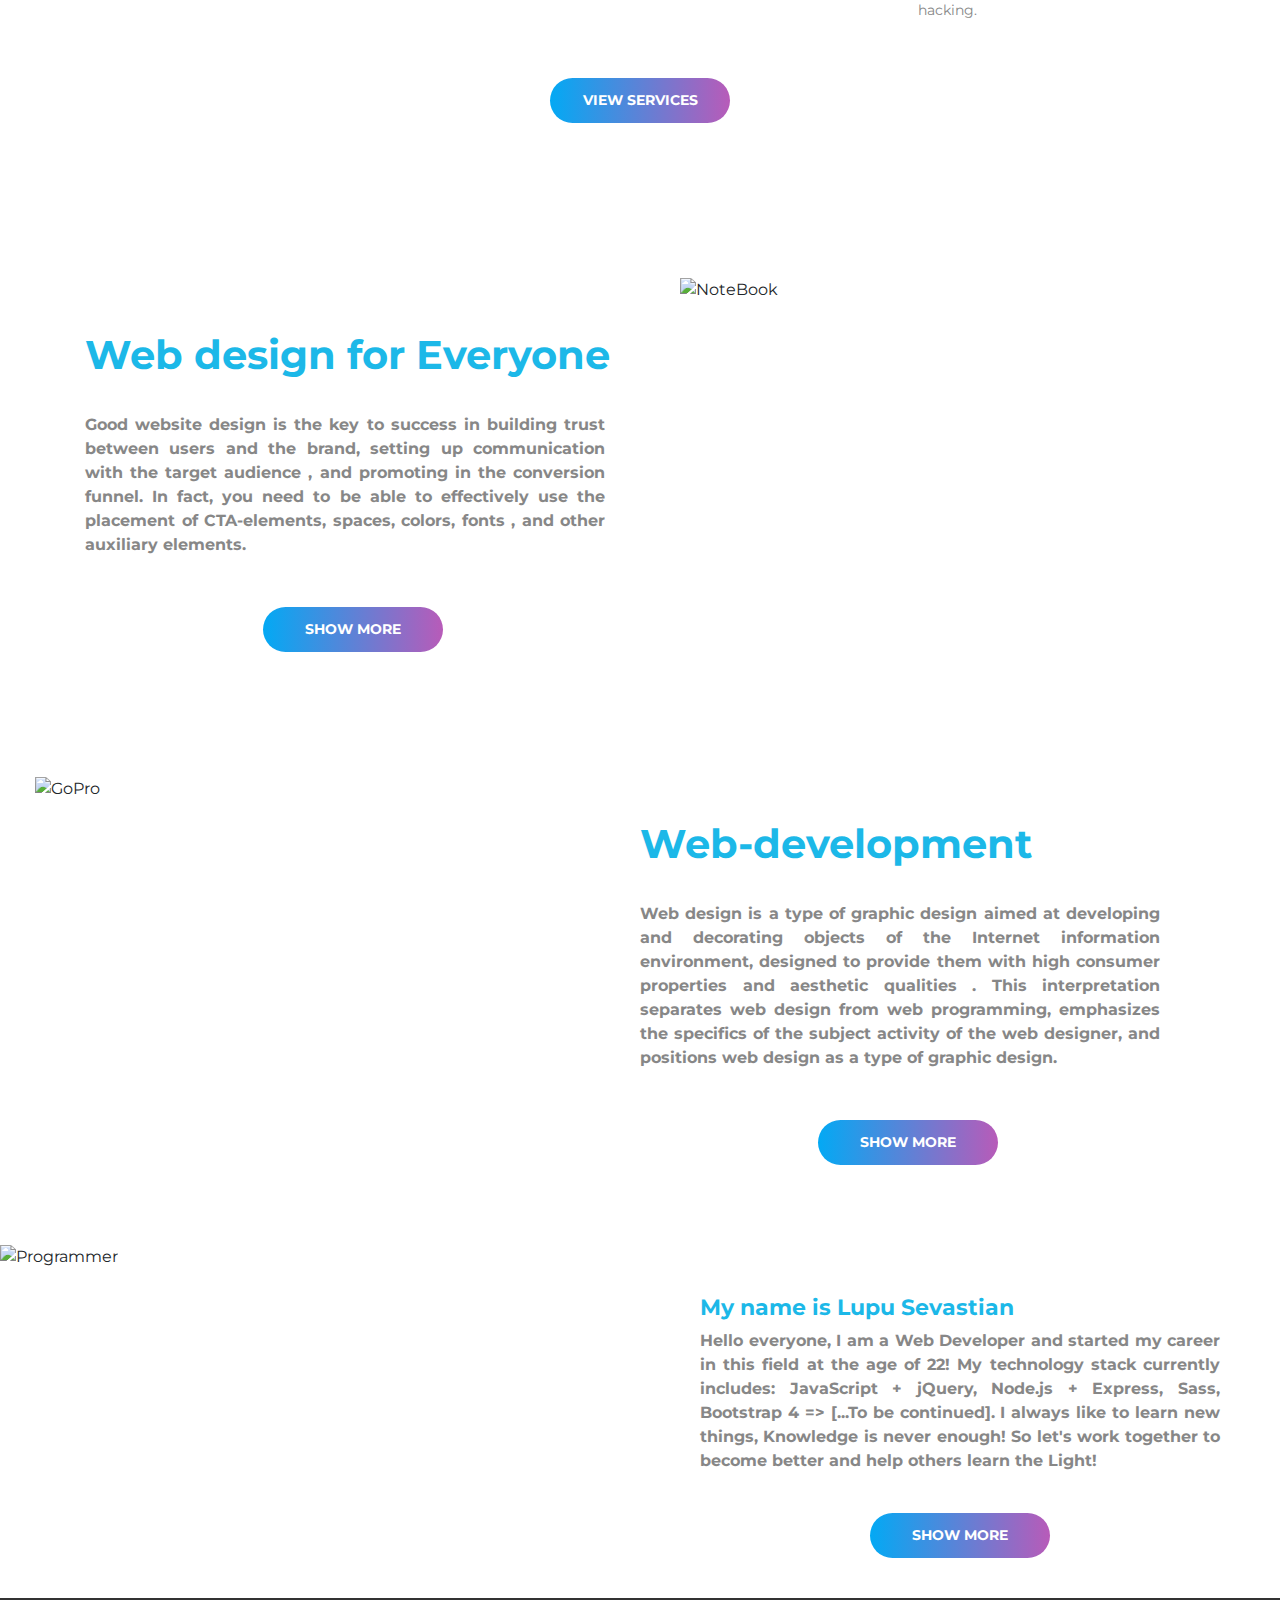
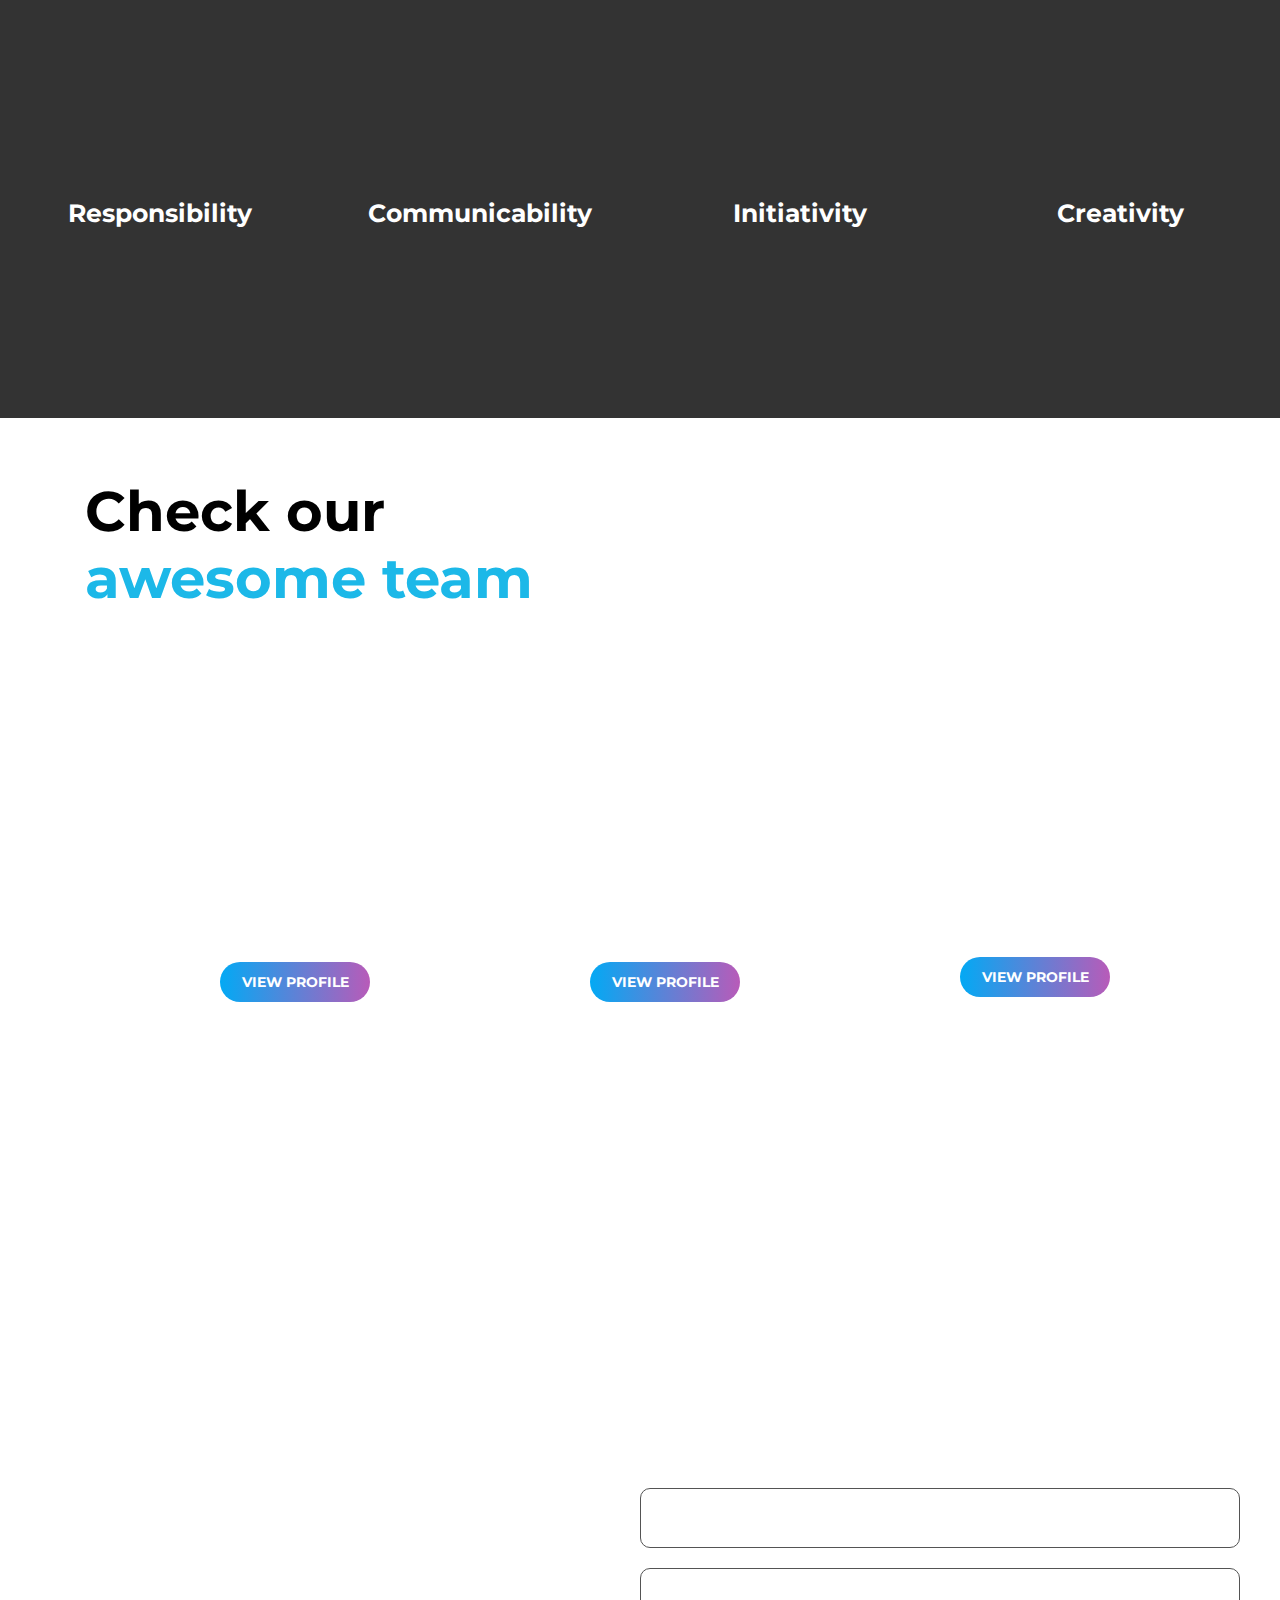
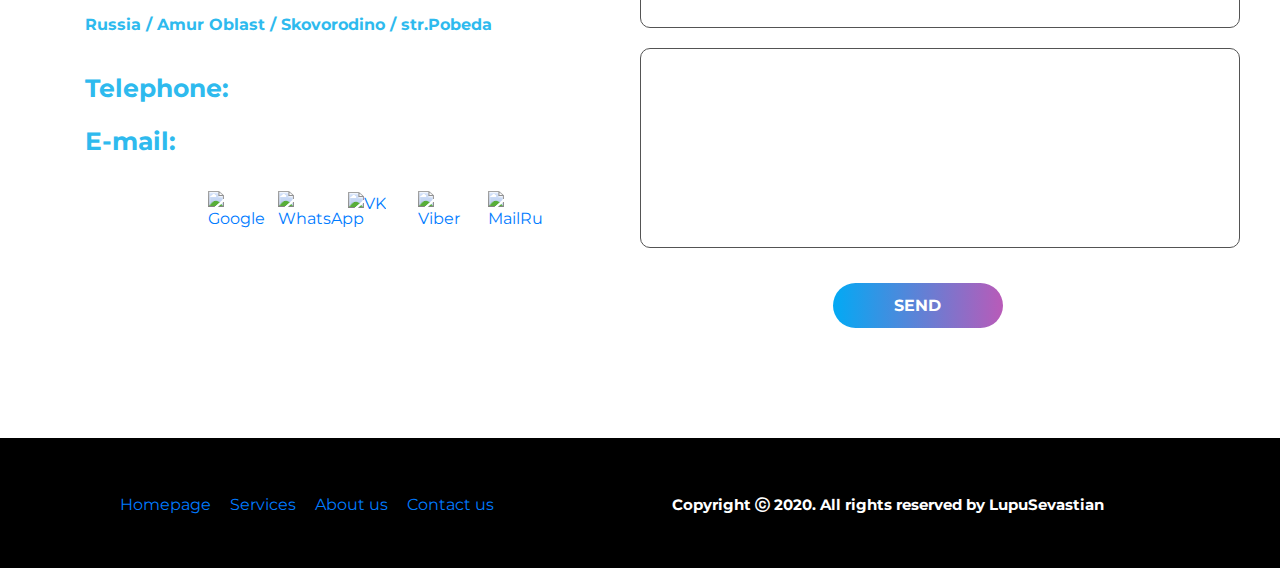
==== commit b148d124: "Refresh work" ====
--- a/index.html
+++ b/index.html
@@ -144,11 +144,7 @@
 			</div>
 			<div class="col-lg-6 col-md-6 col-sm-12 col-xs-12">
 				<h3>My name is Lupu Sevastian</h3>
-				<p>Hello everybody! I am a Front-End Developer and started my career in this field by the age of
-					22! As a developer, I have four main advantages: responsibility, communication skills, initiative ,
-					and creativity. In the future, I want to succeed in many aspects, and I am working on the following
-					qualities: perseverance, algorithmic approach and good concentration - which
-					will make me a "professional"!</p>
+				<p>Hello everyone, I am a Web Developer and started my career in this field at the age of 22! My technology stack currently includes: JavaScript + jQuery, Node.js + Express, Sass, Bootstrap 4 => [...To be continued]. I always like to learn new things, Knowledge is never enough! So let's work together to become better and help others learn the Light!</p>
 				<a href="https://www.coursera.org/user/9aa1f6f34311a5a75e94c3230940a8e8">Show more</a>
 			</div>
 		</div>
@@ -183,7 +179,7 @@
 			<div class="col-lg-4 col-md-6 col-sm-6 teams">
 				<img src="IMG/me.png" alt="MyPhoto" data-aos="zoom-out" data-aos-delay="0" data-aos-duration="1000">
 				<div class="name" data-aos="fade-right" data-aos-delay="0" data-aos-duration="1000">Lupu Sevastian</div>
-				<span class="one-span" data-aos="zoom-in" data-aos-delay="0" data-aos-duration="1000">Front-end Developer</span>
+				<span class="one-span" data-aos="zoom-in" data-aos-delay="0" data-aos-duration="1000">Web Developer</span>
 				<a class="one-a">View profile</a>
 			</div>
 			<div class="col-lg-4 col-md-6 col-sm-6 teams">
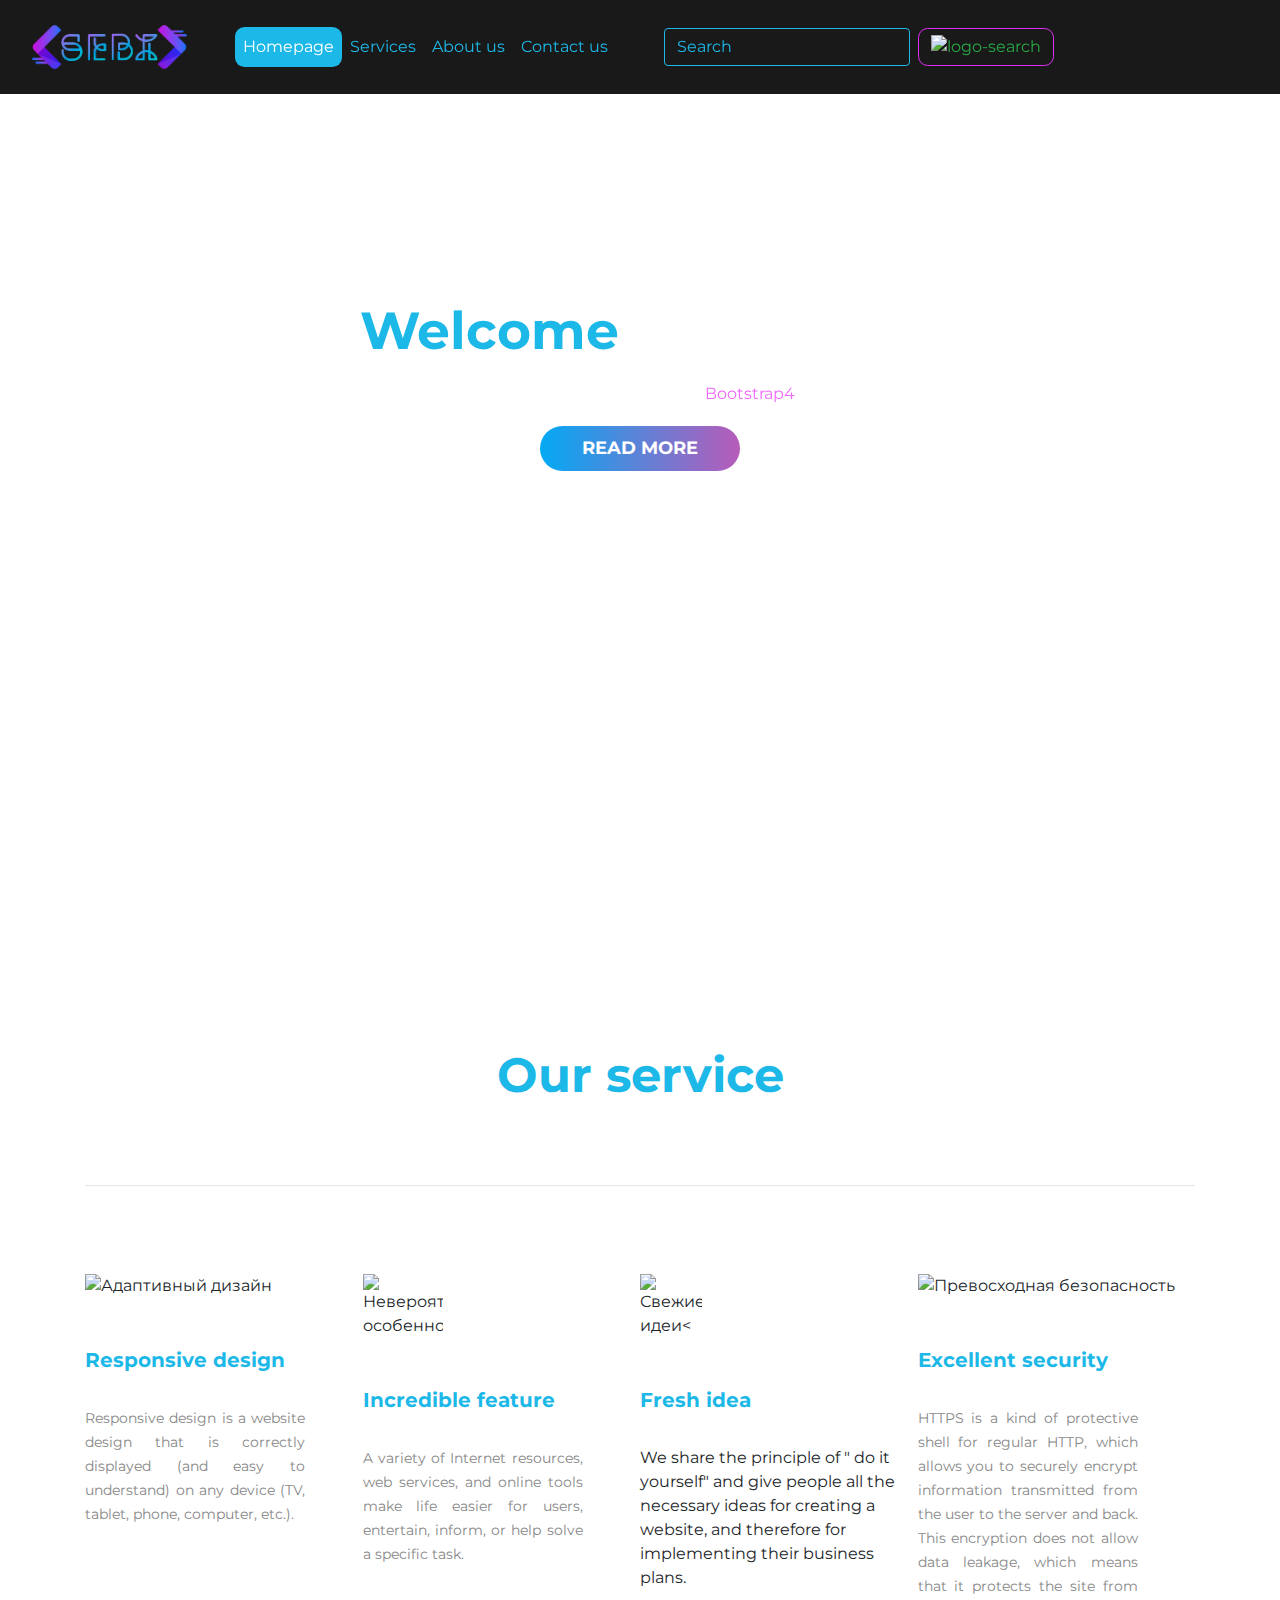
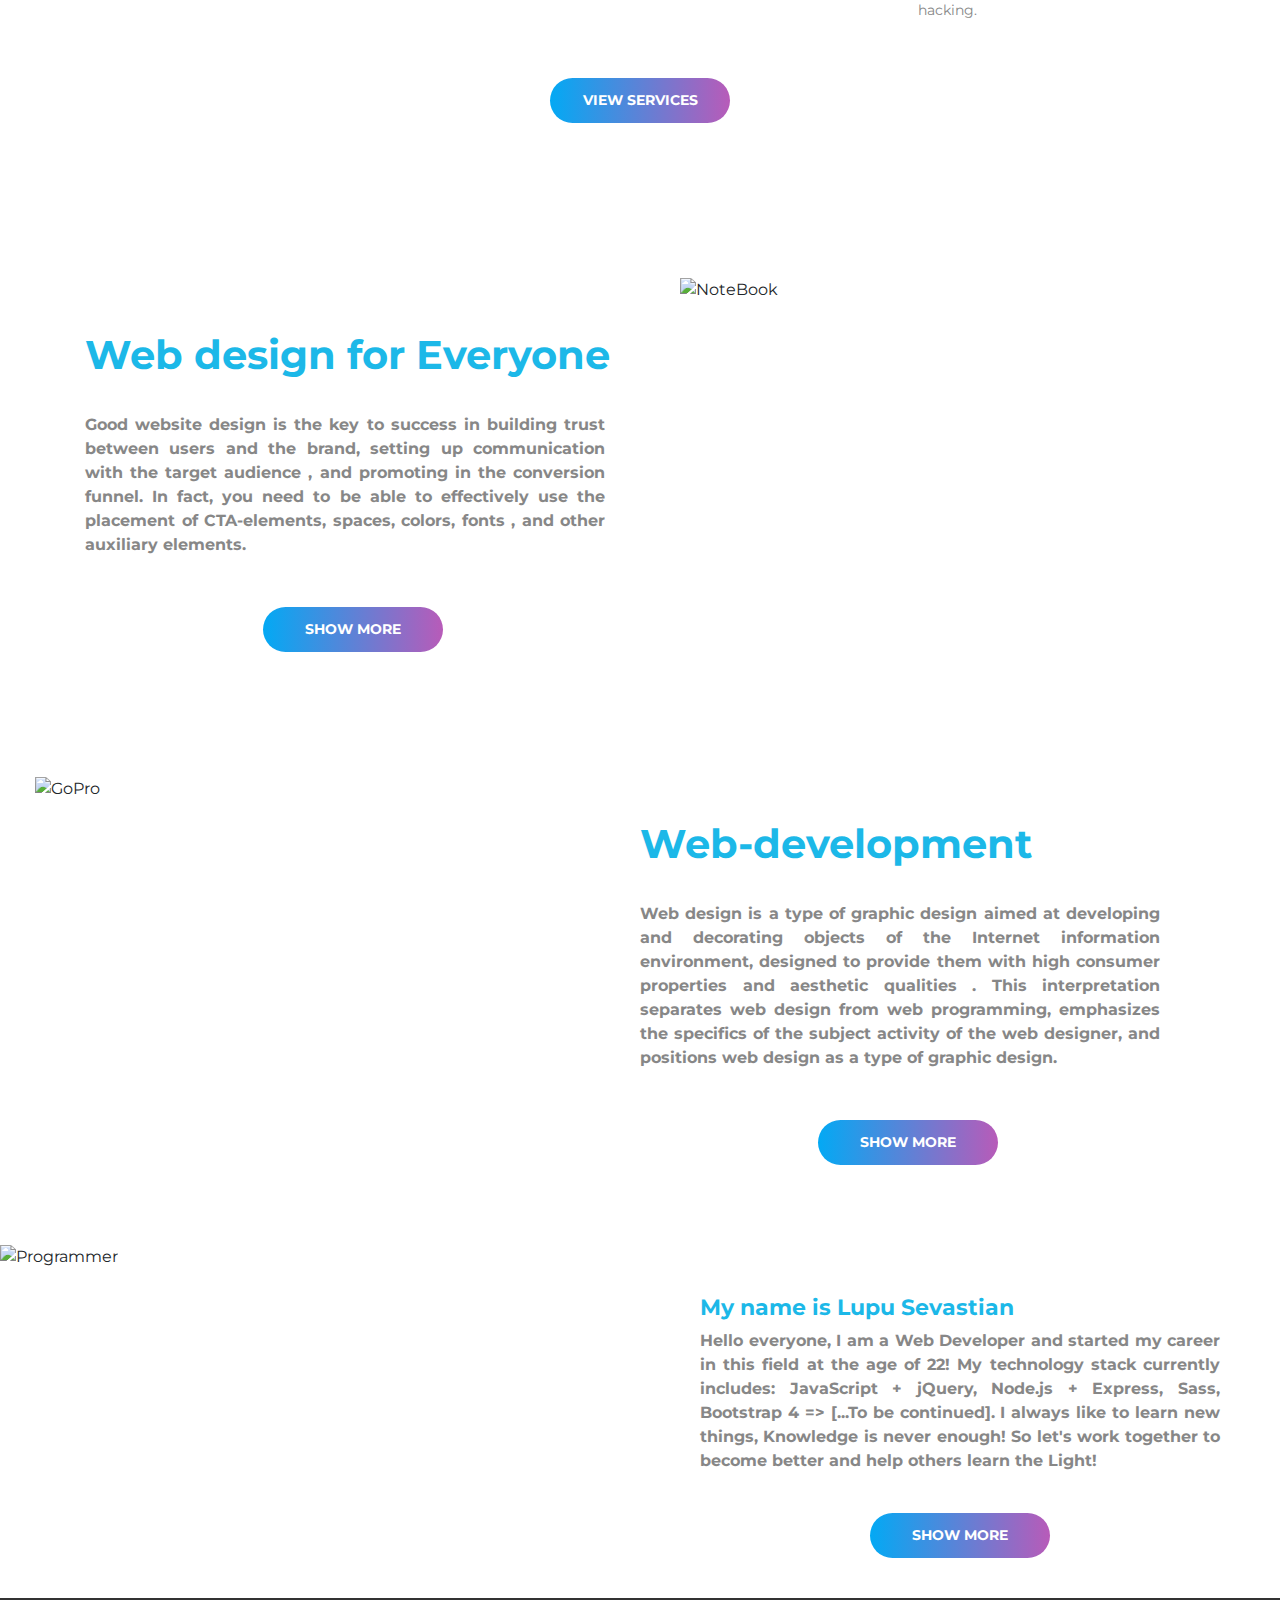
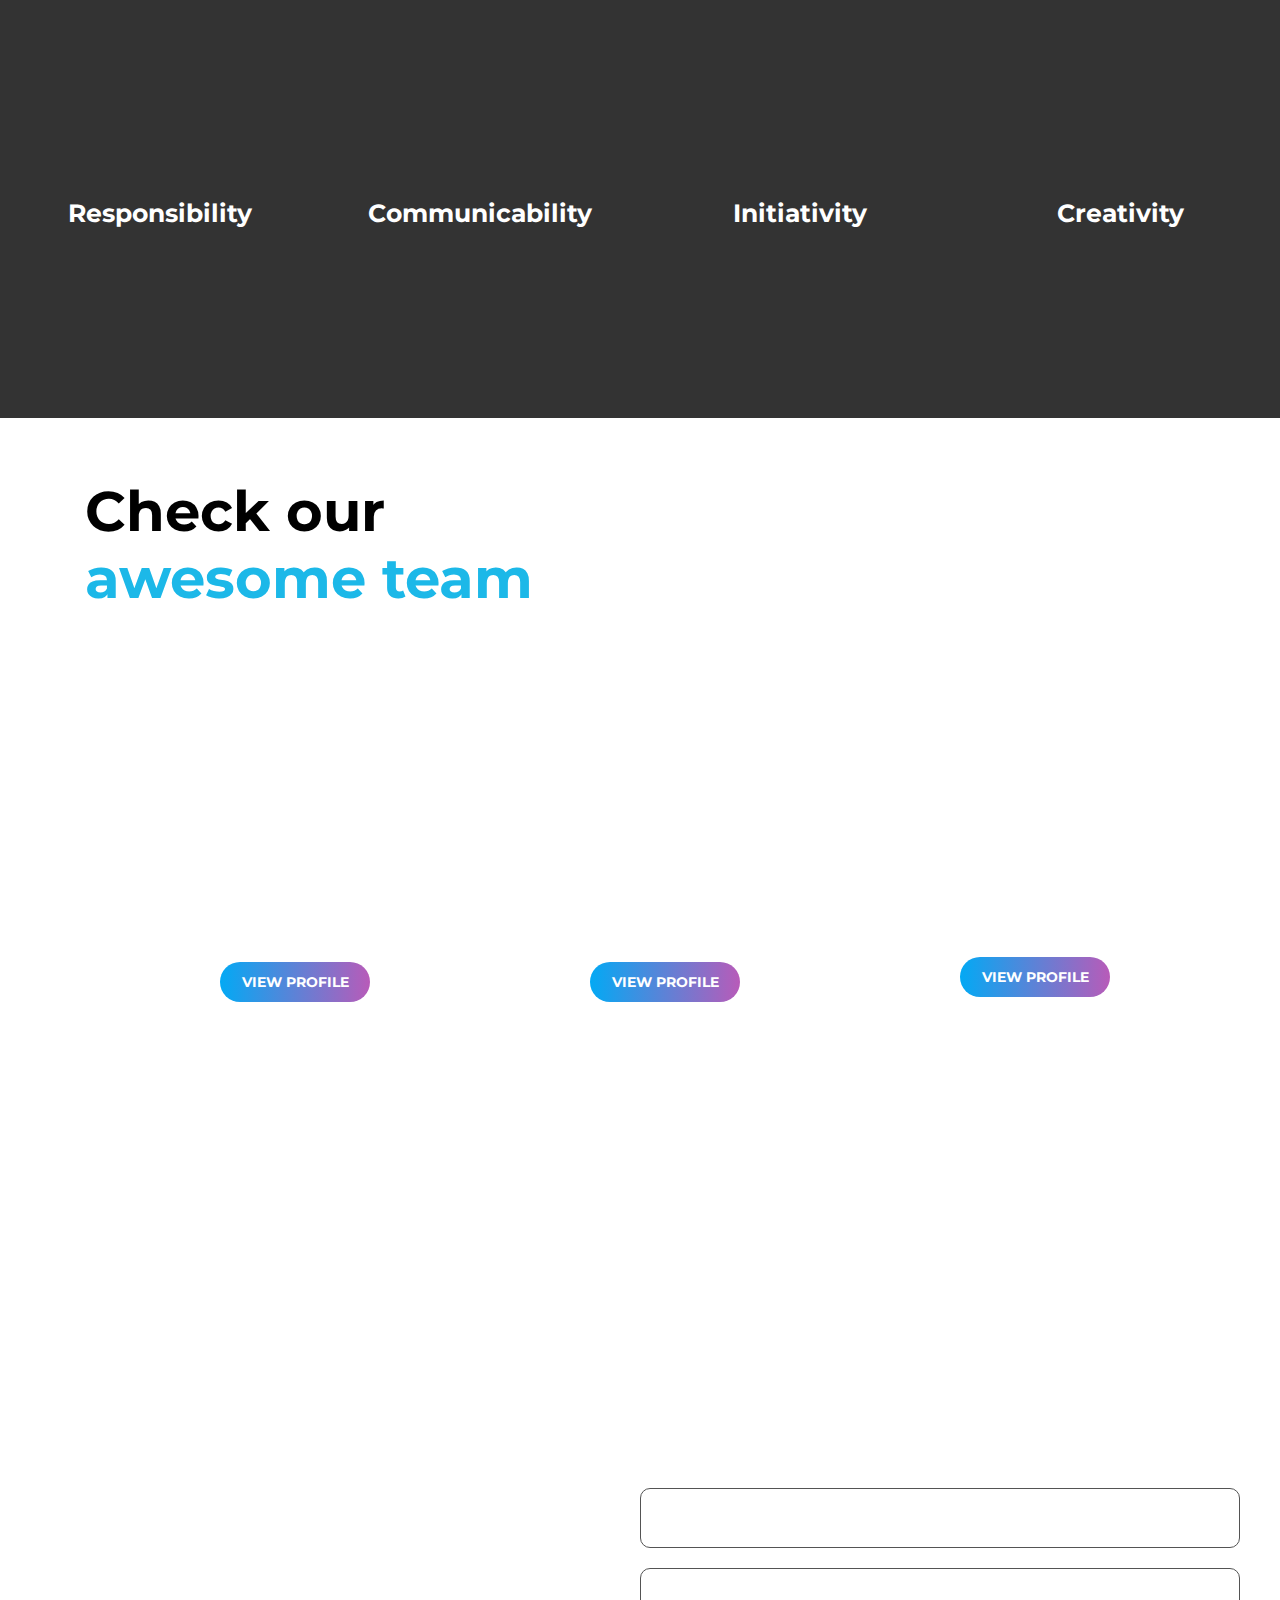
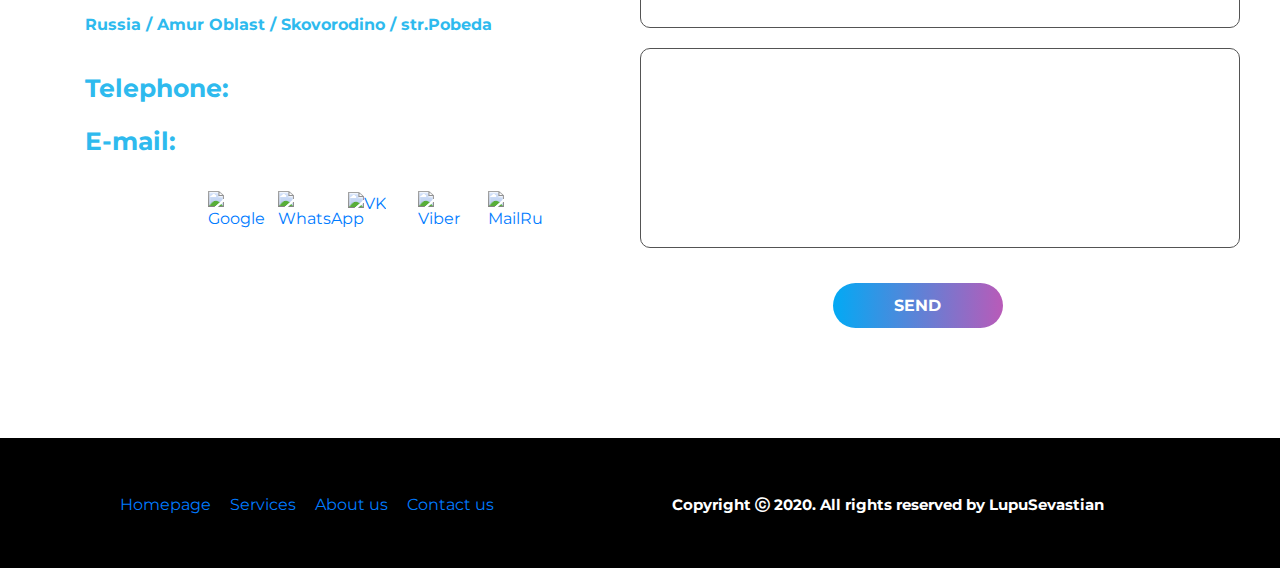
==== commit 5832374e: "Refresh logo" ====
--- a/index.html
+++ b/index.html
@@ -1,279 +1,489 @@
 <!DOCTYPE html>
 <html lang="en">
-
-<head>
-	<meta charset="utf-8">
-	<meta name="viewport" content="width=device-width, initial-scale=1, shrink-to-fit=no">
-	<meta http-equiv="x-ua-compatible" content="ie=edge">
-	<link rel="stylesheet" href="https://maxcdn.bootstrapcdn.com/bootstrap/4.0.0/css/bootstrap.min.css"
-		integrity="sha384-Gn5384xqQ1aoWXA+058RXPxPg6fy4IWvTNh0E263XmFcJlSAwiGgFAW/dAiS6JXm" crossorigin="anonymous">
-	<link rel="stylesheet" type="text/css" href="CSS/style.css">
-	<script src="JS/index.js"></script>
-	<link href="https://fonts.googleapis.com/css?family=Montserrat&display=swap" rel="stylesheet">
-	<link rel="stylesheet" href="https://unpkg.com/aos@next/dist/aos.css" />
-	<title>austera.com</title>
-</head>
-<!--*****************************
+  <head>
+    <meta charset="utf-8" />
+    <meta
+      name="viewport"
+      content="width=device-width, initial-scale=1, shrink-to-fit=no"
+    />
+    <meta http-equiv="x-ua-compatible" content="ie=edge" />
+    <link
+      rel="stylesheet"
+      href="https://maxcdn.bootstrapcdn.com/bootstrap/4.0.0/css/bootstrap.min.css"
+      integrity="sha384-Gn5384xqQ1aoWXA+058RXPxPg6fy4IWvTNh0E263XmFcJlSAwiGgFAW/dAiS6JXm"
+      crossorigin="anonymous"
+    />
+    <link rel="stylesheet" type="text/css" href="CSS/style.css" />
+    <script src="JS/index.js"></script>
+    <link
+      href="https://fonts.googleapis.com/css?family=Montserrat&display=swap"
+      rel="stylesheet"
+    />
+    <link rel="stylesheet" href="https://unpkg.com/aos@next/dist/aos.css" />
+    <title>DivineBlow.io</title>
+  </head>
+  <!--*****************************
 								**************Header*************
 								******************************-->
 
-<body data-spy="scroll" data-target=".scroller">
-	<div id="Home" class="container-fluid">
-		<header class="header">
-			<div class="row menu no-gutters">
-
-				<nav class="navbar navbar-expand-lg navbar-light">
-					<a class="navbar-brand" href="#">
-						<img src="IMG/logo.png" alt="Austera">
-					</a>
-					<button class="navbar-toggler" type="button" data-toggle="collapse" data-target="#navbarSebi"
-						aria-controls="navbarSebi" aria-expanded="false" aria-label="Toggle navigation">
-						<span class="navbar-toggler-icon"></span>
-					</button>
-
-					<div class="collapse navbar-collapse" id="navbarSebi">
-						<ul class="navbar-nav ml-lg-5 btn-group menu-1 scroller" role="group" aria-label="Basic example">
-								<li class=" nav-item">
-							<a class="nav-link btn btn-secondary active" href="#Home">Homepage</a>
-							</li>
-							<li class="nav-item">
-								<a class="nav-link btn btn-secondary menu-a" href="#Service">Services</a>
-							</li>
-							<li class="nav-item">
-								<a class="nav-link btn btn-secondary menu-a" href="#Me">About us</a>
-							</li>
-							<li class="nav-item">
-								<a class="nav-link btn btn-secondary menu-a" href="#Contact">Contact us</a>
-							</li>
-						</ul>
-						<form class="form-inline my-2 my-lg-0 ml-lg-5">
-							<input class="form-control mr-sm-2" type="search" placeholder="Search" aria-label="Search">
-							<button class="btn btn-outline-success my-2 my-sm-0" type="submit"><img
-									src="IMG/logo-search.png" alt="logo-search"></button>
-						</form>
-					</div>
-				</nav>
-			</div>
-
-			<div class="row menu2 no-gutters">
-				<div class="col-lg-12 col-md-12">
-					<h1 data-aos="zoom-in" data-aos-delay="0" data-aos-duration="1000"><span>Welcome</span> to my site!</h1>
-					<p data-aos="zoom-in" data-aos-delay="500" data-aos-duration="1000">This site was created using <span>Bootstrap4</span></p>
-					<a href="https://getbootstrap.com/" data-aos="fade-up" data-aos-delay="700" data-aos-duration="1000">Read more</a>
-				</div>
-			</div>
-		</header>
-	</div>
-	<!--******************************
+  <body data-spy="scroll" data-target=".scroller">
+    <div id="Home" class="container-fluid">
+      <header class="header">
+        <div class="row menu no-gutters">
+          <nav class="navbar navbar-expand-lg navbar-light">
+            <a class="navbar-brand" href="#">
+              <img id="logo" src="IMG/logo.png" alt="SEBI" />
+            </a>
+            <button
+              class="navbar-toggler"
+              type="button"
+              data-toggle="collapse"
+              data-target="#navbarSebi"
+              aria-controls="navbarSebi"
+              aria-expanded="false"
+              aria-label="Toggle navigation"
+            >
+              <span class="navbar-toggler-icon"></span>
+            </button>
+
+            <div class="collapse navbar-collapse" id="navbarSebi">
+              <ul
+                class="navbar-nav ml-lg-5 btn-group menu-1 scroller"
+                role="group"
+                aria-label="Basic example"
+              >
+                <li class="nav-item">
+                  <a class="nav-link btn btn-secondary active" href="#Home"
+                    >Homepage</a
+                  >
+                </li>
+                <li class="nav-item">
+                  <a class="nav-link btn btn-secondary menu-a" href="#Service"
+                    >Services</a
+                  >
+                </li>
+                <li class="nav-item">
+                  <a class="nav-link btn btn-secondary menu-a" href="#Me"
+                    >About us</a
+                  >
+                </li>
+                <li class="nav-item">
+                  <a class="nav-link btn btn-secondary menu-a" href="#Contact"
+                    >Contact us</a
+                  >
+                </li>
+              </ul>
+              <form class="form-inline my-2 my-lg-0 ml-lg-5">
+                <input
+                  class="form-control mr-sm-2"
+                  type="search"
+                  placeholder="Search"
+                  aria-label="Search"
+                />
+                <button
+                  class="btn btn-outline-success my-2 my-sm-0"
+                  type="submit"
+                >
+                  <img src="IMG/logo-search.png" alt="logo-search" />
+                </button>
+              </form>
+            </div>
+          </nav>
+        </div>
+
+        <div class="row menu2 no-gutters">
+          <div class="col-lg-12 col-md-12">
+            <h1 data-aos="zoom-in" data-aos-delay="0" data-aos-duration="1000">
+              <span>Welcome</span> to my site!
+            </h1>
+            <p data-aos="zoom-in" data-aos-delay="500" data-aos-duration="1000">
+              This site was created using <span>Bootstrap4</span>
+            </p>
+            <a
+              href="https://getbootstrap.com/"
+              data-aos="fade-up"
+              data-aos-delay="700"
+              data-aos-duration="1000"
+              >Read more</a
+            >
+          </div>
+        </div>
+      </header>
+    </div>
+    <!--******************************
 								**********Our service*************
 								******************************-->
-	<div id="Service"></div>
-	<div class="container">
-		<section class="our-service">
-			<h2>Our service</h2>
-			<div class=" row no-gutters menu3">
-
-				<div class="col-lg-3 col-md-6 col-sm-6 col-xs-12">
-					<img class="one-img" src="IMG/service-one.png" alt="Адаптивный дизайн">
-					<h3>Responsive design</h3>
-					<p>Responsive design is a website design that is correctly displayed (and easy to understand) on any
-						device (TV, tablet, phone, computer, etc.).</p>
-				</div>
-				<div class="col-lg-3 col-md-6 col-sm-6 col-xs-12">
-					<img class="two-img" src="IMG/service-three.png" alt="Невероятная особенность">
-					<h3 class="two-h3">Incredible feature</h3>
-					<p>A variety of Internet resources, web services, and online tools make life easier for users,
-						entertain, inform, or help solve a specific task.</p>
-				</div>
-				<div class="col-lg-3 col-md-6 col-sm-6 col-xs-12">
-					<img class="three-img" src="IMG/service-four.png" alt="Свежие идеи<">
-					<h3 class="three-h3">Fresh idea</h3>
-					<p>We share the principle of " do it yourself" and give people all the necessary ideas for creating
-						a website, and therefore for implementing their business plans.</p>
-				</div>
-				<div class="col-lg-3 col-md-6 col-sm-6 col-xs-12">
-					<img class="four-img" src="IMG/service-two.png" alt="Превосходная безопасность">
-					<h3 class="four-h3">Excellent security</h3>
-					<p>HTTPS is a kind of protective shell for regular HTTP, which allows you to securely encrypt
-						information transmitted from the user to the server and back. This encryption does not allow
-						data leakage, which means that it protects the site from hacking.</p>
-				</div>
-				<a class="buttone" href="https://www.front-end-developer.com/">View services</a>
-			</div>
-			<div class="p1">
-				<div class=" row no-gutters menu4">
-					<div class="col-lg-6 col-md-6 col-sm-12 col-xs-12">
-						<h3>Web design for Everyone</h3>
-						<p>Good website design is the key to success in building trust between users and the brand,
-							setting up communication with the target audience , and promoting in the conversion funnel.
-							In fact, you need to be able to effectively use the placement of CTA-elements, spaces,
-							colors, fonts , and other auxiliary elements.</p>
-						<a href="https://en.wikipedia.org/wiki/Web_design">Show more</a>
-					</div>
-					<div class="col-lg-6 col-md-6">
-						<img src="IMG/note-book-2.png" alt="NoteBook">
-					</div>
-				</div>
-				<div class="p2">
-					<div class=" row no-gutters menu5">
-						<div class="col-lg-6 col-md-6">
-							<img class="go-pro" src="IMG/go-pro-2.png" alt="GoPro">
-						</div>
-						<div class="col-lg-6 col-md-6 col-sm-12 col-xs-12">
-							<h3>Web-development</h3>
-							<p>Web design is a type of graphic design aimed at developing and decorating objects of the
-								Internet information environment, designed to provide them with high consumer properties
-								and aesthetic qualities . This interpretation separates web design from web programming,
-								emphasizes the specifics of the subject activity of the web designer, and positions web
-								design as a type of graphic design.</p>
-							<a href="https://www.bitdegree.org/tutorials/what-is-a-web-developer/">Show more</a>
-						</div>
-					</div>
-				</div>
-			</div>
-		</section>
-	</div>
-	<!--******************************
+    <div id="Service"></div>
+    <div class="container">
+      <section class="our-service">
+        <h2>Our service</h2>
+        <div class="row no-gutters menu3">
+          <div class="col-lg-3 col-md-6 col-sm-6 col-xs-12">
+            <img
+              class="one-img"
+              src="IMG/service-one.png"
+              alt="Адаптивный дизайн"
+            />
+            <h3>Responsive design</h3>
+            <p>
+              Responsive design is a website design that is correctly displayed
+              (and easy to understand) on any device (TV, tablet, phone,
+              computer, etc.).
+            </p>
+          </div>
+          <div class="col-lg-3 col-md-6 col-sm-6 col-xs-12">
+            <img
+              class="two-img"
+              src="IMG/service-three.png"
+              alt="Невероятная особенность"
+            />
+            <h3 class="two-h3">Incredible feature</h3>
+            <p>
+              A variety of Internet resources, web services, and online tools
+              make life easier for users, entertain, inform, or help solve a
+              specific task.
+            </p>
+          </div>
+          <div class="col-lg-3 col-md-6 col-sm-6 col-xs-12">
+            <img
+              class="three-img"
+              src="IMG/service-four.png"
+              alt="Свежие идеи<"
+            />
+            <h3 class="three-h3">Fresh idea</h3>
+            <div>
+              We share the principle of " do it yourself" and give people all
+              the necessary ideas for creating a website, and therefore for
+              implementing their business plans.
+            </div>
+          </div>
+          <div class="col-lg-3 col-md-6 col-sm-6 col-xs-12">
+            <img
+              class="four-img"
+              src="IMG/service-two.png"
+              alt="Превосходная безопасность"
+            />
+            <h3 class="four-h3">Excellent security</h3>
+            <p>
+              HTTPS is a kind of protective shell for regular HTTP, which allows
+              you to securely encrypt information transmitted from the user to
+              the server and back. This encryption does not allow data leakage,
+              which means that it protects the site from hacking.
+            </p>
+          </div>
+          <a class="buttone" href="https://www.front-end-developer.com/"
+            >View services</a
+          >
+        </div>
+        <div class="p1">
+          <div class="row no-gutters menu4">
+            <div class="col-lg-6 col-md-6 col-sm-12 col-xs-12">
+              <h3>Web design for Everyone</h3>
+              <p>
+                Good website design is the key to success in building trust
+                between users and the brand, setting up communication with the
+                target audience , and promoting in the conversion funnel. In
+                fact, you need to be able to effectively use the placement of
+                CTA-elements, spaces, colors, fonts , and other auxiliary
+                elements.
+              </p>
+              <a href="https://en.wikipedia.org/wiki/Web_design">Show more</a>
+            </div>
+            <div class="col-lg-6 col-md-6">
+              <img src="IMG/note-book-2.png" alt="NoteBook" />
+            </div>
+          </div>
+          <div class="p2">
+            <div class="row no-gutters menu5">
+              <div class="col-lg-6 col-md-6">
+                <img class="go-pro" src="IMG/go-pro-2.png" alt="GoPro" />
+              </div>
+              <div class="col-lg-6 col-md-6 col-sm-12 col-xs-12">
+                <h3>Web-development</h3>
+                <p>
+                  Web design is a type of graphic design aimed at developing and
+                  decorating objects of the Internet information environment,
+                  designed to provide them with high consumer properties and
+                  aesthetic qualities . This interpretation separates web design
+                  from web programming, emphasizes the specifics of the subject
+                  activity of the web designer, and positions web design as a
+                  type of graphic design.
+                </p>
+                <a
+                  href="https://www.bitdegree.org/tutorials/what-is-a-web-developer/"
+                  >Show more</a
+                >
+              </div>
+            </div>
+          </div>
+        </div>
+      </section>
+    </div>
+    <!--******************************
 								**********Lupu Sevastian**********
 								******************************-->
-	<section class="container-fluid me">
-		<div id="Me"></div>
-		<div class="row no-gutters program">
-			<div class="col-lg-6 col-md-6 col-sm-12 col-xs-12">
-				<img src="IMG/prog.jpg" alt="Programmer">
-			</div>
-			<div class="col-lg-6 col-md-6 col-sm-12 col-xs-12">
-				<h3>My name is Lupu Sevastian</h3>
-				<p>Hello everyone, I am a Web Developer and started my career in this field at the age of 22! My technology stack currently includes: JavaScript + jQuery, Node.js + Express, Sass, Bootstrap 4 => [...To be continued]. I always like to learn new things, Knowledge is never enough! So let's work together to become better and help others learn the Light!</p>
-				<a href="https://www.coursera.org/user/9aa1f6f34311a5a75e94c3230940a8e8">Show more</a>
-			</div>
-		</div>
-	</section>
-	<!--******************************
+    <section class="container-fluid me">
+      <div id="Me"></div>
+      <div class="row no-gutters program">
+        <div class="col-lg-6 col-md-6 col-sm-12 col-xs-12">
+          <img src="IMG/prog.jpg" alt="Programmer" />
+        </div>
+        <div class="col-lg-6 col-md-6 col-sm-12 col-xs-12">
+          <h3>My name is Lupu Sevastian</h3>
+          <p>
+            Hello everyone, I am a Web Developer and started my career in this
+            field at the age of 22! My technology stack currently includes:
+            JavaScript + jQuery, Node.js + Express, Sass, Bootstrap 4 => [...To
+            be continued]. I always like to learn new things, Knowledge is never
+            enough! So let's work together to become better and help others
+            learn the Light!
+          </p>
+          <a
+            href="https://www.coursera.org/user/9aa1f6f34311a5a75e94c3230940a8e8"
+            >Show more</a
+          >
+        </div>
+      </div>
+    </section>
+    <!--******************************
 								******4 blocks with photos********
 								******************************-->
-	<section class="container-fluid">
-		<div class=" row no-gutters the-blocks">
-			<div class="col-lg-3 col-md-6 one-block">
-				<h4>Responsibility</h4>
-			</div>
-			<div class="col-lg-3 col-md-6  two-block">
-				<h4>Communicability</h4>
-			</div>
-			<div class="col-lg-3 col-md-6  three-block">
-				<h4>Initiativity</h4>
-			</div>
-			<div class="col-lg-3 col-md-6  four-block">
-				<h4>Creativity</h4>
-			</div>
-		</div>
-	</section>
-	<!--******************************
+    <section class="container-fluid">
+      <div class="row no-gutters the-blocks">
+        <div class="col-lg-3 col-md-6 one-block">
+          <h4>Responsibility</h4>
+        </div>
+        <div class="col-lg-3 col-md-6 two-block">
+          <h4>Communicability</h4>
+        </div>
+        <div class="col-lg-3 col-md-6 three-block">
+          <h4>Initiativity</h4>
+        </div>
+        <div class="col-lg-3 col-md-6 four-block">
+          <h4>Creativity</h4>
+        </div>
+      </div>
+    </section>
+    <!--******************************
 								**********Awesome team************
 								******************************-->
-	<section class="container my-team">
-		<div class="row no-gutters">
-			<h2 class="col-lg-12">Check our<span><br>awesome team</span></h2>
-		</div>
-		<div class="row no-gutters">
-			<div class="col-lg-4 col-md-6 col-sm-6 teams">
-				<img src="IMG/me.png" alt="MyPhoto" data-aos="zoom-out" data-aos-delay="0" data-aos-duration="1000">
-				<div class="name" data-aos="fade-right" data-aos-delay="0" data-aos-duration="1000">Lupu Sevastian</div>
-				<span class="one-span" data-aos="zoom-in" data-aos-delay="0" data-aos-duration="1000">Web Developer</span>
-				<a class="one-a">View profile</a>
-			</div>
-			<div class="col-lg-4 col-md-6 col-sm-6 teams">
-				<img src="IMG/my-wife.png" alt="MyWifePhoto" class="two-image" data-aos="zoom-out" data-aos-delay="500" data-aos-duration="1000">
-				<div class="name2" data-aos="zoom-out" data-aos-delay="500" data-aos-duration="1000">Lupu Anna</div>
-				<span class="two-span" data-aos="zoom-in" data-aos-delay="500" data-aos-duration="1000">Wonderful-Wife</span>
-				<a class="two-a">View profile</a>
-			</div>
-			<div class="col-lg-4 col-md-12 col-sm-12 teams">
-				<img src="IMG/my-cat2.png" class="image3" alt="MyCatPhoto" data-aos="zoom-out" data-aos-delay="1000" data-aos-duration="1000">
-				<div class="name3" data-aos="fade-left" data-aos-delay="1000" data-aos-duration="1000">Barsa</div>
-				<span class="three-span" data-aos="zoom-in" data-aos-delay="1000" data-aos-duration="1000">General Director</span>
-				<a class="three-a">View profile</a>
-			</div>
-		</div>
-	</section>
-	<!--******************************
+    <section class="container my-team">
+      <div class="row no-gutters">
+        <h2 class="col-lg-12">
+          Check our<span><br />awesome team</span>
+        </h2>
+      </div>
+      <div class="row no-gutters">
+        <div class="col-lg-4 col-md-6 col-sm-6 teams">
+          <img
+            src="IMG/me.png"
+            alt="MyPhoto"
+            data-aos="zoom-out"
+            data-aos-delay="0"
+            data-aos-duration="1000"
+          />
+          <div
+            class="name"
+            data-aos="fade-right"
+            data-aos-delay="0"
+            data-aos-duration="1000"
+          >
+            Lupu Sevastian
+          </div>
+          <span
+            class="one-span"
+            data-aos="zoom-in"
+            data-aos-delay="0"
+            data-aos-duration="1000"
+            >Web Developer</span
+          >
+          <a class="one-a">View profile</a>
+        </div>
+        <div class="col-lg-4 col-md-6 col-sm-6 teams">
+          <img
+            src="IMG/my-wife.png"
+            alt="MyWifePhoto"
+            class="two-image"
+            data-aos="zoom-out"
+            data-aos-delay="500"
+            data-aos-duration="1000"
+          />
+          <div
+            class="name2"
+            data-aos="zoom-out"
+            data-aos-delay="500"
+            data-aos-duration="1000"
+          >
+            Lupu Anna
+          </div>
+          <span
+            class="two-span"
+            data-aos="zoom-in"
+            data-aos-delay="500"
+            data-aos-duration="1000"
+            >Wonderful-Wife</span
+          >
+          <a class="two-a">View profile</a>
+        </div>
+        <div class="col-lg-4 col-md-12 col-sm-12 teams">
+          <img
+            src="IMG/my-cat2.png"
+            class="image3"
+            alt="MyCatPhoto"
+            data-aos="zoom-out"
+            data-aos-delay="1000"
+            data-aos-duration="1000"
+          />
+          <div
+            class="name3"
+            data-aos="fade-left"
+            data-aos-delay="1000"
+            data-aos-duration="1000"
+          >
+            Barsa
+          </div>
+          <span
+            class="three-span"
+            data-aos="zoom-in"
+            data-aos-delay="1000"
+            data-aos-duration="1000"
+            >General Director</span
+          >
+          <a class="three-a">View profile</a>
+        </div>
+      </div>
+    </section>
+    <!--******************************
 								************Contact us************
 								******************************-->
-	<section class="footer">
-		<div id="Contact"></div>
-		<div class="container">
-			<div class="row no-gutters">
-				<div class="col-lg-6 col-md-6 col-sm-12 col-xs-12">
-					<div class="contact">Contact us</div>
-					<!--TRANSLATE-->
-					<h3>"神は光です"</h3>
-					<!--TRANSLATE-->
-					<p class="street">Russia / Amur Oblast / Skovorodino / str.Pobeda</p>
-					<p>Telephone: <span class="whites">+7 924 237 237 1</span></p>
-					<p>E-mail: <span class="whites">sebi.26.03.97@mail.ru</span></p>
-					<ul>
-
-						<li><a href=""><img src="IMG/google.png" alt="Google"
-									onclick="alert('My Gmail: sevastyan.fcb10@gmail.com'); return false;"></a></li>
-						<li><a href=""><img src="IMG/whatsapp.png" alt="WhatsApp"
-									onclick="alert('My WhatsApp: +79242372371'); return false;"></a></li>
-						<li><a href=""><img src="IMG/vk.png" alt="VK"
-									onclick="alert('My VKontakte: vk.com/id257265020'); return false;"></a></li>
-						<li><a href=""><img src="IMG/viber.png" alt="Viber"
-									onclick="alert('My Viber: +37360080914'); return false;"></a></li>
-						<li><a href=""><img src="IMG/mail.png" alt="MailRu"
-									onclick="alert('My MailRu: sebi.26.03.97@mail.ru'); return false;"></a></li>
-						<!--JS 'alert' function after a click <img>-->
-
-					</ul>
-				</div>
-				<div class="col-lg-6 col-md-6 col-sm-12 col-xs-12">
-					<form action="/" method="POST">
-						<input type="text" name="name" maxlength="20" placeholder="Your name" required>
-						<input type="email" name="email" maxlength="50" placeholder="Your e-mail" required>
-
-						<textarea name="message" id="textarea" maxlength="300"
-							onclick='if(this.value=="Your message") this.value=""'
-							onblur='if(this.value=="") this.value="Your message"' rows="6"
-							required>Your message</textarea>
-						<!--JS 'onclick' function for <textarea>, text disappears after a click-->
-
-						<button>Send</button>
-
-					</form>
-				</div>
-			</div>
-		</div>
-	</section>
-	<footer class="container-fluid footer">
-		<div class="row no-gutters">
-			<div class="col-lg-6 col-md-6 d-none d-lg-block d-md-block">
-				<ul>
-					<li><a href="#Home">Homepage</a></li>
-					<li><a href="#Service">Services</a></li>
-					<li><a href="#Me">About us</a></li>
-					<li><a href="#Contact">Contact us</a></li>
-				</ul>
-			</div>
-			<div class="col-lg-6 col-md-6">
-				<p>Copyright ⓒ 2020. All rights reserved by LupuSevastian</p>
-			</div>
-		</div>
-	</footer>
-
-	<script src="https://code.jquery.com/jquery-3.2.1.slim.min.js"
-		integrity="sha384-KJ3o2DKtIkvYIK3UENzmM7KCkRr/rE9/Qpg6aAZGJwFDMVNA/GpGFF93hXpG5KkN"
-		crossorigin="anonymous"></script>
-	<script src="https://cdnjs.cloudflare.com/ajax/libs/popper.js/1.12.9/umd/popper.min.js"
-		integrity="sha384-ApNbgh9B+Y1QKtv3Rn7W3mgPxhU9K/ScQsAP7hUibX39j7fakFPskvXusvfa0b4Q"
-		crossorigin="anonymous"></script>
-	<script src="https://maxcdn.bootstrapcdn.com/bootstrap/4.0.0/js/bootstrap.min.js"
-		integrity="sha384-JZR6Spejh4U02d8jOt6vLEHfe/JQGiRRSQQxSfFWpi1MquVdAyjUar5+76PVCmYl"
-		crossorigin="anonymous"></script>
-	<script src="https://unpkg.com/aos@next/dist/aos.js"></script>
-	<script>
-		AOS.init();
-	</script>
-</body>
-
-</html>+    <section class="footer">
+      <div id="Contact"></div>
+      <div class="container">
+        <div class="row no-gutters">
+          <div class="col-lg-6 col-md-6 col-sm-12 col-xs-12">
+            <div class="contact">Contact us</div>
+            <!--TRANSLATE-->
+            <h3>"神は光です"</h3>
+            <!--TRANSLATE-->
+            <p class="street">
+              Russia / Amur Oblast / Skovorodino / str.Pobeda
+            </p>
+            <p>Telephone: <span class="whites">+7 924 237 237 1</span></p>
+            <p>E-mail: <span class="whites">sebi.26.03.97@mail.ru</span></p>
+            <ul>
+              <li>
+                <a href=""
+                  ><img
+                    src="IMG/google.png"
+                    alt="Google"
+                    onclick="alert('My Gmail: sevastyan.fcb10@gmail.com'); return false;"
+                /></a>
+              </li>
+              <li>
+                <a href=""
+                  ><img
+                    src="IMG/whatsapp.png"
+                    alt="WhatsApp"
+                    onclick="alert('My WhatsApp: +79242372371'); return false;"
+                /></a>
+              </li>
+              <li>
+                <a href=""
+                  ><img
+                    src="IMG/vk.png"
+                    alt="VK"
+                    onclick="alert('My VKontakte: vk.com/id257265020'); return false;"
+                /></a>
+              </li>
+              <li>
+                <a href=""
+                  ><img
+                    src="IMG/viber.png"
+                    alt="Viber"
+                    onclick="alert('My Viber: +37360080914'); return false;"
+                /></a>
+              </li>
+              <li>
+                <a href=""
+                  ><img
+                    src="IMG/mail.png"
+                    alt="MailRu"
+                    onclick="alert('My MailRu: sebi.26.03.97@mail.ru'); return false;"
+                /></a>
+              </li>
+              <!--JS 'alert' function after a click <img>-->
+            </ul>
+          </div>
+          <div class="col-lg-6 col-md-6 col-sm-12 col-xs-12">
+            <form action="/" method="POST">
+              <input
+                type="text"
+                name="name"
+                maxlength="20"
+                placeholder="Your name"
+                required
+              />
+              <input
+                type="email"
+                name="email"
+                maxlength="50"
+                placeholder="Your e-mail"
+                required
+              />
+
+              <textarea
+                name="message"
+                id="textarea"
+                maxlength="300"
+                onclick='if(this.value=="Your message") this.value=""'
+                onblur='if(this.value=="") this.value="Your message"'
+                rows="6"
+                required
+              >
+Your message</textarea
+              >
+              <!--JS 'onclick' function for <textarea>, text disappears after a click-->
+
+              <button>Send</button>
+            </form>
+          </div>
+        </div>
+      </div>
+    </section>
+    <footer class="container-fluid footer">
+      <div class="row no-gutters">
+        <div class="col-lg-6 col-md-6 d-none d-lg-block d-md-block">
+          <ul>
+            <li><a href="#Home">Homepage</a></li>
+            <li><a href="#Service">Services</a></li>
+            <li><a href="#Me">About us</a></li>
+            <li><a href="#Contact">Contact us</a></li>
+          </ul>
+        </div>
+        <div class="col-lg-6 col-md-6">
+          <p>Copyright ⓒ 2020. All rights reserved by LupuSevastian</p>
+        </div>
+      </div>
+    </footer>
+
+    <script
+      src="https://code.jquery.com/jquery-3.2.1.slim.min.js"
+      integrity="sha384-KJ3o2DKtIkvYIK3UENzmM7KCkRr/rE9/Qpg6aAZGJwFDMVNA/GpGFF93hXpG5KkN"
+      crossorigin="anonymous"
+    ></script>
+    <script
+      src="https://cdnjs.cloudflare.com/ajax/libs/popper.js/1.12.9/umd/popper.min.js"
+      integrity="sha384-ApNbgh9B+Y1QKtv3Rn7W3mgPxhU9K/ScQsAP7hUibX39j7fakFPskvXusvfa0b4Q"
+      crossorigin="anonymous"
+    ></script>
+    <script
+      src="https://maxcdn.bootstrapcdn.com/bootstrap/4.0.0/js/bootstrap.min.js"
+      integrity="sha384-JZR6Spejh4U02d8jOt6vLEHfe/JQGiRRSQQxSfFWpi1MquVdAyjUar5+76PVCmYl"
+      crossorigin="anonymous"
+    ></script>
+    <script src="https://unpkg.com/aos@next/dist/aos.js"></script>
+    <script>
+      AOS.init();
+    </script>
+  </body>
+</html>
--- a/CSS/style.css
+++ b/CSS/style.css
@@ -2,10 +2,13 @@
   padding-right: 0;
   padding-left: 0;
 }
-
-
+html,
 body {
-  font-family: 'Montserrat', sans-serif;
+  overflow-x: hidden;
+}
+
+body {
+  font-family: "Montserrat", sans-serif;
   position: relative;
   margin: auto;
 }
@@ -25,30 +28,43 @@
   z-index: 5;
 }
 
-.btn-outline-success:not(:disabled):not(.disabled).active, .btn-outline-success:not(:disabled):not(.disabled):active, .show>.btn-outline-success.dropdown-toggle {
+#logo {
+  width: 155px;
+  height: auto;
+  margin-left: 10%;
+}
+
+.btn-outline-success:not(:disabled):not(.disabled).active,
+.btn-outline-success:not(:disabled):not(.disabled):active,
+.show > .btn-outline-success.dropdown-toggle {
   color: #fff;
   background-color: #1cb8e8;
   border-color: #1cb8e8;
 }
 
-.btn-secondary:not(:disabled):not(.disabled).active:focus, .btn-secondary:not(:disabled):not(.disabled):active:focus {
+.btn-secondary:not(:disabled):not(.disabled).active:focus,
+.btn-secondary:not(:disabled):not(.disabled):active:focus {
   -webkit-box-shadow: none;
   box-shadow: none;
 }
 
-.btn-secondary:not(:disabled):not(.disabled).active, .btn-secondary:not(:disabled):not(.disabled):active {
+.btn-secondary:not(:disabled):not(.disabled).active,
+.btn-secondary:not(:disabled):not(.disabled):active {
   color: #fff;
   background-color: #1cb8e8;
   border-color: #1cb8e8;
 }
 
-.btn.focus, .btn:focus {
+.btn.focus,
+.btn:focus {
   -webkit-box-shadow: none;
   box-shadow: none;
   outline: 0;
 }
 
-.btn-outline-success:not(:disabled):not(.disabled).active:focus, .btn-outline-success:not(:disabled):not(.disabled):active:focus, .show>.btn-outline-success.dropdown-toggle:focus {
+.btn-outline-success:not(:disabled):not(.disabled).active:focus,
+.btn-outline-success:not(:disabled):not(.disabled):active:focus,
+.show > .btn-outline-success.dropdown-toggle:focus {
   -webkit-box-shadow: none;
   box-shadow: none;
 }
@@ -64,7 +80,8 @@
   border-color: transparent;
 }
 
-.navbar-light .navbar-nav .nav-link:focus, .navbar-light .navbar-nav .nav-link:hover {
+.navbar-light .navbar-nav .nav-link:focus,
+.navbar-light .navbar-nav .nav-link:hover {
   color: #fff;
   background-color: #1cb8e8;
   border-color: #1cb8e8;
@@ -75,7 +92,7 @@
 }
 
 .btn {
-  border-radius: .60rem;
+  border-radius: 0.6rem;
 }
 
 .btn-secondary {
@@ -179,7 +196,15 @@
   color: #fff;
   border-radius: 24px;
   outline: none;
-  background: -webkit-gradient(linear, left top, right top, from(#03a9f4), color-stop(#f441a5), color-stop(#ffeb3b), to(#03a9f4));
+  background: -webkit-gradient(
+    linear,
+    left top,
+    right top,
+    from(#03a9f4),
+    color-stop(#f441a5),
+    color-stop(#ffeb3b),
+    to(#03a9f4)
+  );
   background: linear-gradient(90deg, #03a9f4, #f441a5, #ffeb3b, #03a9f4);
   background-size: 400%;
 }
@@ -273,7 +298,15 @@
   color: #fff;
   border-radius: 24px;
   outline: none;
-  background: -webkit-gradient(linear, left top, right top, from(#03a9f4), color-stop(#f441a5), color-stop(#ffeb3b), to(#03a9f4));
+  background: -webkit-gradient(
+    linear,
+    left top,
+    right top,
+    from(#03a9f4),
+    color-stop(#f441a5),
+    color-stop(#ffeb3b),
+    to(#03a9f4)
+  );
   background: linear-gradient(90deg, #03a9f4, #f441a5, #ffeb3b, #03a9f4);
   background-size: 400%;
 }
@@ -295,7 +328,8 @@
   background-position: 385% -10%;
 }
 
-div.menu4 h3, div.menu5 h3 {
+div.menu4 h3,
+div.menu5 h3 {
   font-size: 40px;
   font-weight: bold;
   margin-top: 168px;
@@ -303,7 +337,8 @@
   color: #1cb8e8;
 }
 
-div.menu4 p, div.menu5 p {
+div.menu4 p,
+div.menu5 p {
   font-size: 16px;
   font-weight: bold;
   line-height: 24px;
@@ -329,7 +364,15 @@
   color: #fff;
   border-radius: 24px;
   outline: none;
-  background: -webkit-gradient(linear, left top, right top, from(#03a9f4), color-stop(#f441a5), color-stop(#ffeb3b), to(#03a9f4));
+  background: -webkit-gradient(
+    linear,
+    left top,
+    right top,
+    from(#03a9f4),
+    color-stop(#f441a5),
+    color-stop(#ffeb3b),
+    to(#03a9f4)
+  );
   background: linear-gradient(90deg, #03a9f4, #f441a5, #ffeb3b, #03a9f4);
   background-size: 400%;
 }
@@ -367,7 +410,15 @@
   color: #fff;
   border-radius: 24px;
   outline: none;
-  background: -webkit-gradient(linear, left top, right top, from(#03a9f4), color-stop(#f441a5), color-stop(#ffeb3b), to(#03a9f4));
+  background: -webkit-gradient(
+    linear,
+    left top,
+    right top,
+    from(#03a9f4),
+    color-stop(#f441a5),
+    color-stop(#ffeb3b),
+    to(#03a9f4)
+  );
   background: linear-gradient(90deg, #03a9f4, #f441a5, #ffeb3b, #03a9f4);
   background-size: 400%;
 }
@@ -420,7 +471,15 @@
   color: #fff;
   border-radius: 24px;
   outline: none;
-  background: -webkit-gradient(linear, left top, right top, from(#03a9f4), color-stop(#f441a5), color-stop(#ffeb3b), to(#03a9f4));
+  background: -webkit-gradient(
+    linear,
+    left top,
+    right top,
+    from(#03a9f4),
+    color-stop(#f441a5),
+    color-stop(#ffeb3b),
+    to(#03a9f4)
+  );
   background: linear-gradient(90deg, #03a9f4, #f441a5, #ffeb3b, #03a9f4);
   background-size: 400%;
 }
@@ -592,7 +651,15 @@
   color: #fff;
   border-radius: 24px;
   outline: none;
-  background: -webkit-gradient(linear, left top, right top, from(#03a9f4), color-stop(#f441a5), color-stop(#ffeb3b), to(#03a9f4));
+  background: -webkit-gradient(
+    linear,
+    left top,
+    right top,
+    from(#03a9f4),
+    color-stop(#f441a5),
+    color-stop(#ffeb3b),
+    to(#03a9f4)
+  );
   background: linear-gradient(90deg, #03a9f4, #f441a5, #ffeb3b, #03a9f4);
   background-size: 400%;
 }
@@ -656,7 +723,8 @@
   margin-right: 15px;
 }
 
-section.footer input[type='text'], section.footer input[type='email'] {
+section.footer input[type="text"],
+section.footer input[type="email"] {
   font-size: 17px;
   display: block;
   width: 600px;
@@ -710,7 +778,7 @@
   opacity: 0;
 }
 
-section.footer input[type='text'] {
+section.footer input[type="text"] {
   margin-top: 170px;
 }
 
@@ -745,7 +813,15 @@
   border: 1px solid transparent;
   border-radius: 24px;
   outline: none;
-  background: -webkit-gradient(linear, left top, right top, from(#03a9f4), color-stop(#f441a5), color-stop(#ffeb3b), to(#03a9f4));
+  background: -webkit-gradient(
+    linear,
+    left top,
+    right top,
+    from(#03a9f4),
+    color-stop(#f441a5),
+    color-stop(#ffeb3b),
+    to(#03a9f4)
+  );
   background: linear-gradient(90deg, #03a9f4, #f441a5, #ffeb3b, #03a9f4);
   background-size: 400%;
 }
@@ -794,7 +870,7 @@
 @media (max-width: 319.98px) {
   .navbar {
     width: 100%;
-    background-color: rgba(0, 0, 0, .9);
+    background-color: rgba(0, 0, 0, 0.9);
   }
   .navbar-toggler {
     background-color: #fff;
@@ -820,14 +896,14 @@
     padding-top: 150px;
   }
   header div.menu2 h1 {
-    font-size: .7em;
+    font-size: 0.7em;
     margin-top: 30px;
   }
   header div.menu2 p {
-    font-size: .5em;
+    font-size: 0.5em;
   }
   div.menu2 a {
-    font-size: .6em;
+    font-size: 0.6em;
     width: 90px;
   }
   section.our-service h2 {
@@ -859,13 +935,15 @@
     margin: 0 auto;
     padding-bottom: 40px;
   }
-  div.menu4 h3, div.menu5 h3 {
+  div.menu4 h3,
+  div.menu5 h3 {
     font-size: 6vw;
     margin-top: 80px;
     padding-bottom: 20px;
     text-align: center;
   }
-  div.menu4 p, div.menu5 p {
+  div.menu4 p,
+  div.menu5 p {
     max-width: 70vw;
     margin: 0 auto;
     padding-bottom: 20px;
@@ -884,17 +962,17 @@
     padding-top: 50px;
   }
   div.menu3 a.buttone {
-    font-size: .6em;
+    font-size: 0.6em;
     width: 105px;
     margin: 0 auto;
   }
   div.menu4 a {
-    font-size: .7em;
+    font-size: 0.7em;
     width: 105px;
     margin: 0 auto;
   }
   div.menu5 a {
-    font-size: .7em;
+    font-size: 0.7em;
     width: 105px;
     margin: 0 auto;
   }
@@ -904,12 +982,12 @@
     margin-left: 5%;
   }
   div.program p {
-    font-size: .9em;
+    font-size: 0.9em;
     max-width: 86vw;
     margin-left: 5%;
   }
   div.program a {
-    font-size: .7em;
+    font-size: 0.7em;
     width: 105px;
     margin: 0 auto;
   }
@@ -940,7 +1018,7 @@
     text-align: center;
   }
   section.my-team div.teams a {
-    font-size: .7em;
+    font-size: 0.7em;
     width: 115px;
     margin: 10px auto;
   }
@@ -991,14 +1069,15 @@
     width: 15vw;
     margin: 15px;
   }
-  section.footer input[type='text'], section.footer input[type='email'] {
+  section.footer input[type="text"],
+  section.footer input[type="email"] {
     width: 65%;
     height: 10%;
     margin-left: 17%;
     padding: 5%;
     border: 1px solid #1cb8e8;
   }
-  section.footer input[type='text'] {
+  section.footer input[type="text"] {
     margin-top: 30px;
   }
   section.footer textarea {
@@ -1023,7 +1102,7 @@
 @media (min-width: 319.98px) and (max-width: 575.98px) {
   .navbar {
     width: 100%;
-    background-color: rgba(0, 0, 0, .9);
+    background-color: rgba(0, 0, 0, 0.9);
   }
   .navbar-toggler {
     background-color: #fff;
@@ -1054,10 +1133,10 @@
     margin-top: 30px;
   }
   header div.menu2 p {
-    font-size: .8em;
+    font-size: 0.8em;
   }
   div.menu2 a {
-    font-size: .8em;
+    font-size: 0.8em;
     width: 115px;
   }
   section.our-service h2 {
@@ -1078,7 +1157,8 @@
     max-width: 100%;
     padding-bottom: 40px;
   }
-  div.menu4 h3, div.menu5 h3 {
+  div.menu4 h3,
+  div.menu5 h3 {
     font-size: 8vw;
     margin-top: 80px;
     padding-top: 40px;
@@ -1086,7 +1166,8 @@
     text-align: center;
     border-top: 1px solid #e6e6e6;
   }
-  div.menu4 p, div.menu5 p {
+  div.menu4 p,
+  div.menu5 p {
     max-width: 100%;
   }
   div.menu4 img {
@@ -1131,7 +1212,7 @@
     text-align: center;
   }
   div.program p {
-    font-size: .9em;
+    font-size: 0.9em;
     max-width: 90%;
     margin: 0 auto;
   }
@@ -1219,14 +1300,15 @@
     font-size: 1.2em;
     margin-left: 15%;
   }
-  section.footer input[type='text'], section.footer input[type='email'] {
+  section.footer input[type="text"],
+  section.footer input[type="email"] {
     width: 65%;
     height: 10%;
     margin: 20px auto;
     padding: 5%;
     border: 1px solid #1cb8e8;
   }
-  section.footer input[type='text'] {
+  section.footer input[type="text"] {
     margin-top: 30px;
   }
   section.footer textarea {
@@ -1251,7 +1333,7 @@
 @media (min-width: 576px) and (max-width: 767.98px) {
   .navbar {
     width: 100%;
-    background-color: rgba(0, 0, 0, .9);
+    background-color: rgba(0, 0, 0, 0.9);
   }
   .navbar-toggler {
     background-color: #fff;
@@ -1274,10 +1356,10 @@
     margin-top: 40px;
   }
   header div.menu2 p {
-    font-size: .7em;
+    font-size: 0.7em;
   }
   div.menu2 a {
-    font-size: .9em;
+    font-size: 0.9em;
     width: 140px;
   }
   section.our-service h2 {
@@ -1308,7 +1390,7 @@
     margin-bottom: 25px;
   }
   div.menu3 a.buttone {
-    font-size: .9em;
+    font-size: 0.9em;
     width: 175px;
     margin-top: 40px;
     margin-left: 30%;
@@ -1319,22 +1401,24 @@
   div.menu5 img {
     display: none;
   }
-  div.menu4 h3, div.menu5 h3 {
+  div.menu4 h3,
+  div.menu5 h3 {
     font-size: 2em;
     margin-top: 100px;
     padding-bottom: 0;
   }
-  div.menu4 p, div.menu5 p {
+  div.menu4 p,
+  div.menu5 p {
     font-size: 1.2em;
     font-weight: bold;
   }
   div.menu4 a {
-    font-size: .9em;
+    font-size: 0.9em;
     width: 170px;
     margin-left: 33%;
   }
   div.menu5 a {
-    font-size: .9em;
+    font-size: 0.9em;
     width: 170px;
     margin-left: 33%;
   }
@@ -1347,12 +1431,12 @@
     margin-left: 5%;
   }
   div.program p {
-    font-size: .9em;
+    font-size: 0.9em;
     max-width: 87vw;
     margin-left: 5%;
   }
   div.program a {
-    font-size: .9em;
+    font-size: 0.9em;
     width: 170px;
     margin-left: 37%;
   }
@@ -1429,14 +1513,15 @@
     font-size: 3vw;
     margin-left: 20%;
   }
-  section.footer input[type='text'], section.footer input[type='email'] {
+  section.footer input[type="text"],
+  section.footer input[type="email"] {
     width: 60%;
     height: 10%;
     margin: 20px auto;
     padding: 3%;
     border: 1px solid #1cb8e8;
   }
-  section.footer input[type='text'] {
+  section.footer input[type="text"] {
     margin-top: 30px;
   }
   section.footer textarea {
@@ -1461,7 +1546,7 @@
 @media (min-width: 768px) and (max-width: 991.98px) {
   .navbar {
     width: 100%;
-    background-color: rgba(0, 0, 0, .9);
+    background-color: rgba(0, 0, 0, 0.9);
   }
   .navbar-toggler {
     background-color: #fff;
@@ -1490,7 +1575,7 @@
     padding-top: 150px;
   }
   div.menu2 a {
-    font-size: .9em;
+    font-size: 0.9em;
     width: 155px;
   }
   section.our-service h2 {
@@ -1526,16 +1611,18 @@
     border-bottom: 1px solid #e6e6e6;
   }
   div.menu3 a.buttone {
-    font-size: .9em;
+    font-size: 0.9em;
     width: 175px;
     margin: 15px 145px;
   }
-  div.menu4 h3, div.menu5 h3 {
+  div.menu4 h3,
+  div.menu5 h3 {
     font-size: 1.7em;
     margin-top: 25px;
     padding-bottom: 5px;
   }
-  div.menu4 p, div.menu5 p {
+  div.menu4 p,
+  div.menu5 p {
     font-size: 1em;
     font-weight: bold;
     max-width: 100%;
@@ -1560,8 +1647,7 @@
     margin-left: 80px;
   }
   section div.program img {
-    width: 100%;
-    height: auto;
+    height: 100%;
   }
   div.program h3 {
     font-size: 1em;
@@ -1569,7 +1655,7 @@
     margin-left: 100px;
   }
   div.program p {
-    font-size: .8em;
+    font-size: 0.8em;
     margin: auto 15px;
   }
   div.program a {
@@ -1642,7 +1728,8 @@
   section.footer p {
     font-size: 2em;
   }
-  section.footer input[type='text'], section.footer input[type='email'] {
+  section.footer input[type="text"],
+  section.footer input[type="email"] {
     width: 60%;
     height: 10%;
     margin-left: 10%;
@@ -1650,7 +1737,7 @@
     padding: 3%;
     border: 1px solid #1cb8e8;
   }
-  section.footer input[type='text'] {
+  section.footer input[type="text"] {
     margin-top: 10px;
   }
   section.footer textarea {
@@ -1668,7 +1755,7 @@
     margin-left: 2%;
   }
   footer ul li a {
-    font-size: .8em;
+    font-size: 0.8em;
   }
   footer div p {
     font-size: 1.5vw;
@@ -1718,6 +1805,7 @@
   }
   section div.program img {
     width: 100%;
+    height: 100%;
     vertical-align: bottom;
   }
   div.program h3 {
@@ -1755,10 +1843,11 @@
   div h4:hover {
     font-size: 1.2em;
   }
-  section.footer input[type='text'] {
+  section.footer input[type="text"] {
     margin-top: 170px;
   }
-  section.footer input[type='text'], section.footer input[type='email'] {
+  section.footer input[type="text"],
+  section.footer input[type="email"] {
     width: 80%;
     margin-left: 10%;
   }
@@ -1809,4 +1898,4 @@
     margin-left: 5%;
     color: #fff;
   }
-}+}
